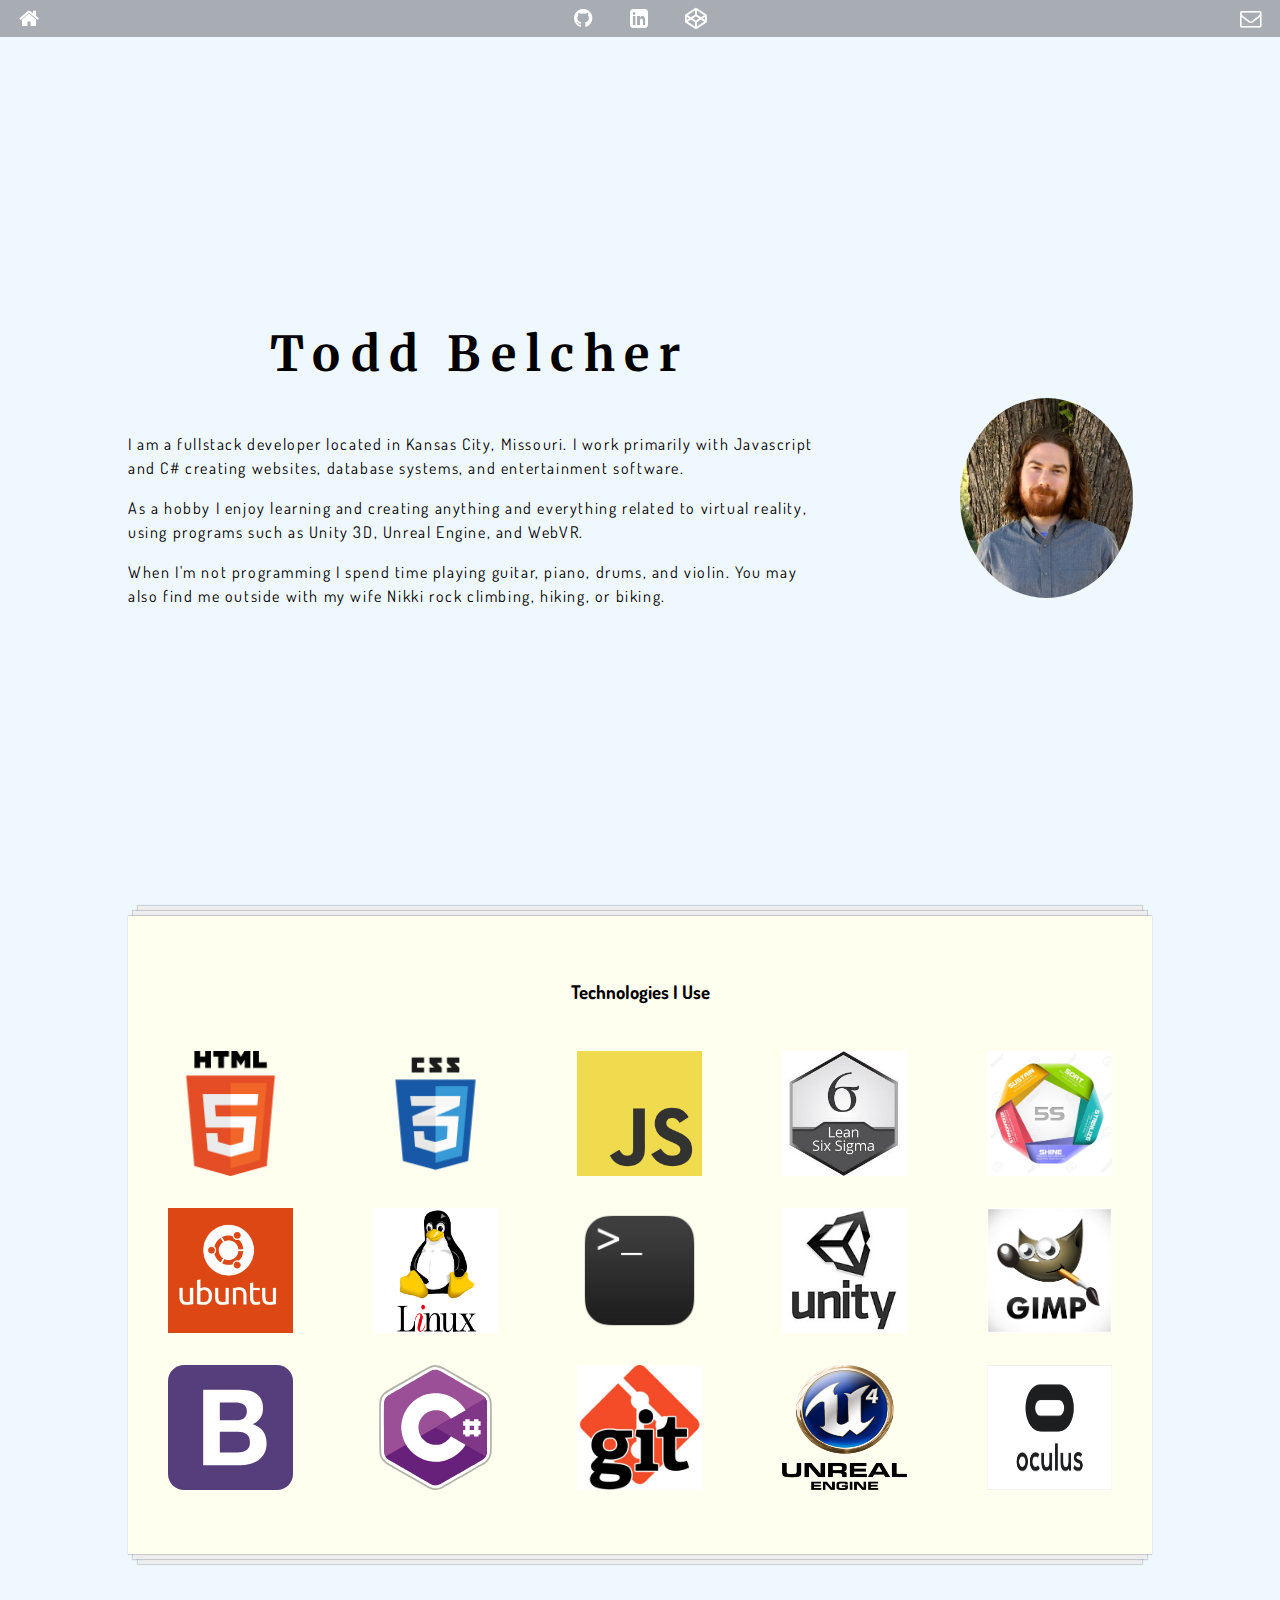
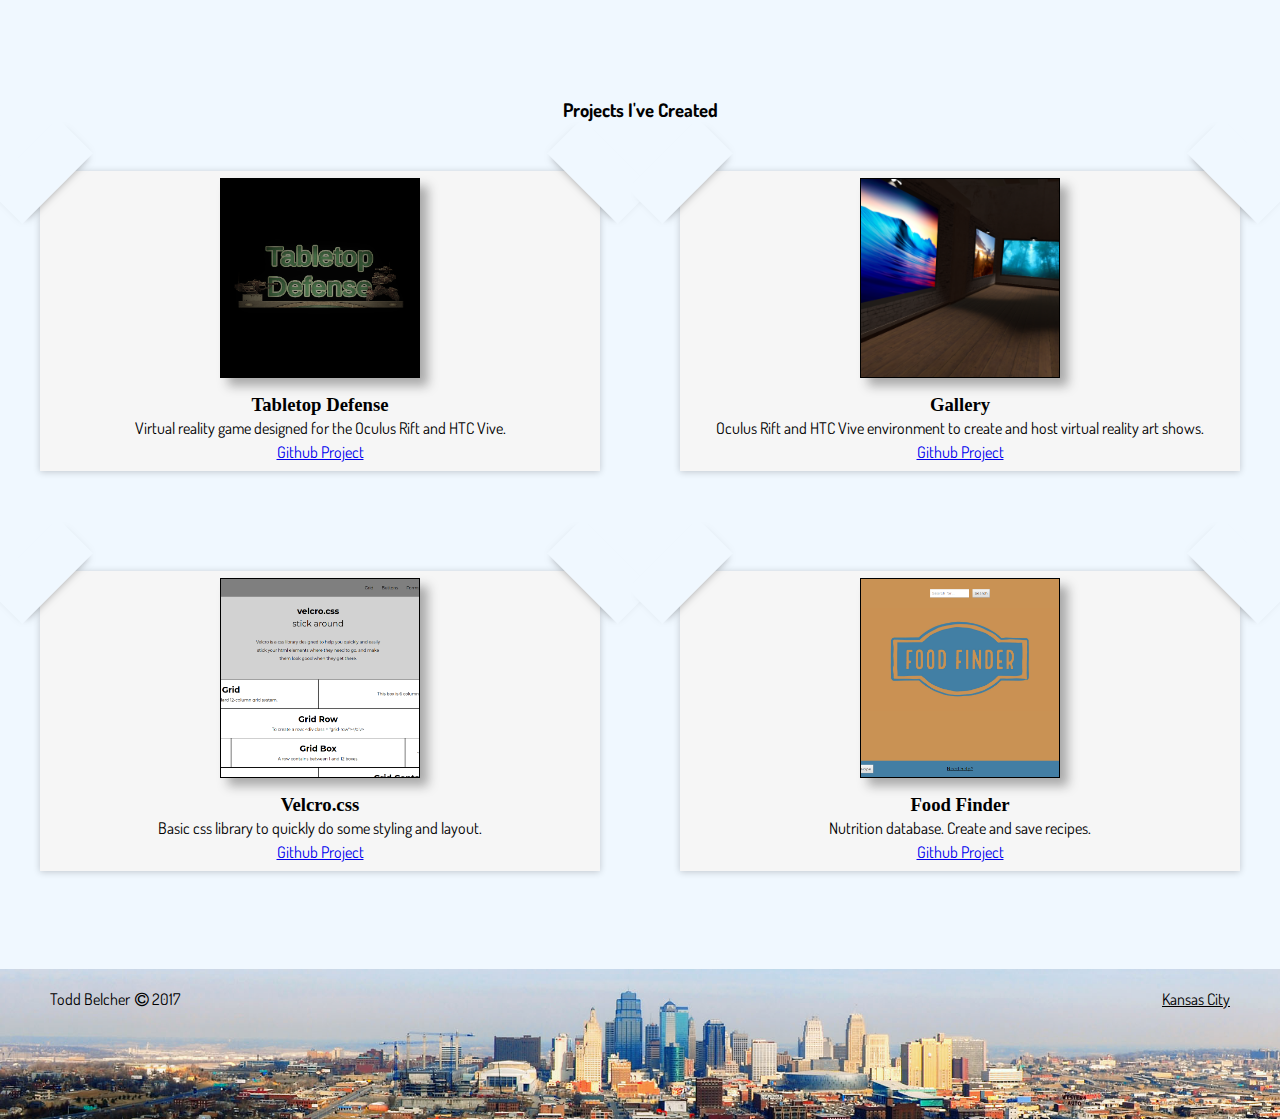
==== index.html @ 17ac457f "added some velcro response" ====
<!DOCTYPE html>
<html>

<head>
	<meta charset="utf-8">
	<meta name="viewport" content="width=device-width, initial-scale=1.0">
	<meta name="author" content="Todd Belcher">
	<meta name="description" content="Profile Page">
	<title>Todd Belcher</title>
	<link href="https://maxcdn.bootstrapcdn.com/font-awesome/4.7.0/css/font-awesome.min.css" rel="stylesheet" integrity="sha384-wvfXpqpZZVQGK6TAh5PVlGOfQNHSoD2xbE+QkPxCAFlNEevoEH3Sl0sibVcOQVnN" crossorigin="anonymous">
	<link href="https://fonts.googleapis.com/css?family=Merriweather%7cDosis" rel="stylesheet">
	<!-- <link rel="stylesheet" href="styles.css"> -->
	<link rel='stylesheet' media='screen and (min-width: 1200px)' href='full.css'>
	<link rel='stylesheet' media='screen and (max-width: 1199px) and (min-width: 541px)' href='middle.css'>
	<link rel='stylesheet' media='screen and (max-width: 540px)' href='mobile.css'>


</head>

<body>
	<!-- navbar -->
	<nav>

		<div class="containerLeft">
			<div class="contactLink"><a href="#pageTop"><span class="fa fa-home fa-lg" title="Home"></span></a></div>
		</div>

		<div class="containerContact">
			<div class="contactLink"><a href="https://github.com/toddkc" target="_blank"><span class="fa fa-github fa-lg" title="GitHub"></span></a></div>
			<div class="contactLink"><a href="https://www.linkedin.com/in/todd-belcher" target="_blank"><span class="fa fa-linkedin-square fa-lg" title="LinkedIn"></span></a></div>
			<div class="contactLink"><a href="https://codepen.io/toddkc/" target="_blank"><span class="fa fa-codepen fa-lg" title="CodePen"></span></a></div>
		</div>

		<div class="containerRight">
			<div class="contactLink"><a href="mailto:todd@todd-belcher.com"><span class="fa fa-envelope-o fa-lg" title="Contact Me"></span></a></div>
		</div>

	</nav>
	<!-- about me section -->
	<div id="pageTop" class="containerInfo">

		<div class="infoMe">
			<h1>Todd Belcher</h1>
			<!-- <h3>About Me</h3> -->
			<p>I am a fullstack developer located in Kansas City, Missouri. I work primarily with Javascript and C# creating websites, database systems, and entertainment software.</p>
			<p>As a hobby I enjoy learning and creating anything and everything related to virtual reality, using programs such as Unity 3D, Unreal Engine, and WebVR.</p>
			<p>When I'm not programming I spend time playing guitar, piano, drums, and violin. You may also find me outside with my wife Nikki rock climbing, hiking, or biking.</p>
		</div>

		<div class="imgMe">
			<img class="profilePic" src="images/todd.jpg" alt="Me, Todd Belcher">
		</div>

	</div>
	<!-- tools -->
	<div class="toolkitContainer">

		<div class="toolkitTitle">
			<h3>Technologies I Use</h3>
		</div>

		<div class="toolkitRow">

			<div class="toolkitItem">
				<img class="toolkitImg" src="images/html.png" alt="">
			</div>
			<div class="toolkitItem">
				<img class="toolkitImg" src="images/css.png" alt="">
			</div>
			<div class="toolkitItem">
				<img class="toolkitImg" src="images/js.png" alt="">
			</div>
			<div class="toolkitItem">
				<img class="toolkitImg" src="images/sixsigma.jpeg" alt="">
			</div>
			<div class="toolkitItem">
				<img class="toolkitImg" src="images/5s.jpg" alt="">
			</div>

		</div>

		<div class="toolkitRow">

			<div class="toolkitItem">
				<img class="toolkitImg" src="images/ubuntu.png" alt="">
			</div>
			<div class="toolkitItem">
				<img class="toolkitImg" src="images/linux.png" alt="">
			</div>
			<div class="toolkitItem">
				<img class="toolkitImg" src="images/terminal.png" alt="">
			</div>
			<div class="toolkitItem">
				<img class="toolkitImg" src="images/unity.jpg" alt="">
			</div>
			<div class="toolkitItem">
				<img class="toolkitImg" src="images/gimp.jpg" alt="">
			</div>

		</div>

		<div class="toolkitRow">

			<div class="toolkitItem">
				<img class="toolkitImg" src="images/bootstrap-4.svg" alt="">
			</div>
			<div class="toolkitItem">
				<img class="toolkitImg" src="images/csharp.svg" alt="">
			</div>
			<div class="toolkitItem">
				<img class="toolkitImg" src="images/git.jpeg" alt="">
			</div>
			<div class="toolkitItem">
				<img class="toolkitImg" src="images/unreal.png" alt="">
			</div>
			<div class="toolkitItem">
				<img class="toolkitImg" src="images/oculus.png" alt="">
			</div>

		</div>

	</div>
	<!-- portofolio -->
	<div class="portfolioContainer">

		<div class="portfolioTitle">
			<h3>Projects I've Created</h3>
		</div>

		<div class="portfolioRow">

			<div class="corners">
				<div class="portfolioImg tdPic"><a target="_blank" href="https://harmonicminor.itch.io/tabletop-defense"></a></div>
				<div class="portfolioText">
					<h3>Tabletop Defense</h3>
					<p>Virtual reality game designed for the Oculus Rift and HTC Vive.</p>
					<p><a href="https://github.com/toddkc/Tabletop-Defense-Lite" target="_blank">Github Project</a></p>
				</div>
			</div>
			<div class="corners">
				<div class="portfolioImg galleryPic"><a target="_blank" href="https://harmonicminor.itch.io/gallery-vr"></a></div>
				<div class="portfolioText">
					<h3>Gallery</h3>
					<p>Oculus Rift and HTC Vive environment to create and host virtual reality art shows.</p>
					<p><a href="https://github.com/toddkc/GalleryVR" target="_blank">Github Project</a></p>
				</div>
			</div>

		</div>

		<div class="portfolioRow">

			<div class="corners">
				<div class="portfolioImg velcroPic"><a target="_blank" href="velcro/index.html"></a></div>
				<div class="portfolioText">
					<h3>Velcro.css</h3>
					<p>Basic css library to quickly do some styling and layout.</p>
					<p><a href="https://github.com/toddkc/velcro.css" target="_blank">Github Project</a></p>
				</div>
			</div>
			<div class="corners">
				<div class="portfolioImg foodPic"><a target="_blank" href="food_finder/index.html"></a></div>
				<div class="portfolioText">
					<h3>Food Finder</h3>
					<p>Nutrition database. Create and save recipes.</p>
					<p><a href="https://github.com/toddkc/FoodFinder" target="_blank">Github Project</a></p>
				</div>
			</div>

		</div>



	</div>

	<footer>
		<p class="copyright"><a href="mailto:todd@todd-belcher.com">Todd Belcher</a><span class="fa fa-copyright"></span> 2017</p>
		<p class="location"><a target="_blank" href="https://en.wikipedia.org/wiki/Kansas_City,_Missouri">Kansas City</a></p>
	</footer>

</body>

</html>
---- styles.css ----
*{
	padding: 0;
	margin: 0;
	box-sizing: border-box;
}
body{
	background-color: aliceblue;
}
nav{
	position: fixed;
	width: 100%;
	top: 0;
	background-color: rgba(0,0,0,0.3);
	display: flex;
	justify-content: space-between;
	z-index: 1;
}
.containerLeft{
	flex: 1;
	display: flex;
	justify-content: flex-start;
}
.containerContact{
	flex: 1;
	display: flex;
	justify-content: center;
}
.containerRight{
	flex: 1;
	display: flex;
	justify-content: flex-end;
}
nav span{
	padding: 0.5em;
}
nav a{
	flex: 1;
	color: white;
	text-decoration: none;
	padding: 0.5em;
	/*display: block;*/
}
nav a:hover{
	color: #aacae6;
}
.containerInfo{
	display: flex;
	height: 100vh;
}
.infoMe{
	flex:2;
	/*background-color: red;*/
	display: flex;
	flex-direction: column;
	justify-content: center;
	align-items: center;
}
.infoMe h1{
	font-family: 'Merriweather', serif;
	letter-spacing: 0.2em;
	font-size: 3em;
	/*border-bottom: 1px solid black;*/
	margin: 1em 0;
}
.infoMe h3{
	margin: 0 0 1em 0;
}
.imgMe{
	flex:1;
	/*background-color: black;*/
	display: flex;
	align-items: center;
	justify-content: flex-start;
}
.profilePic{
	height: 200px;
	border-radius: 50%;
}
.infoMe p{
	font-family: 'Dosis', sans-serif;
	margin: 0 8em 1em 8em;
	line-height: 1.5em;
	letter-spacing: 0.1em;
}
.toolkitContainer{
	width: 80%;
	padding: 3em 0;
	margin: 1em auto 5em auto;
	background-color: ivory;
  box-shadow:
    0 -1px 1px rgba(0,0,0,0.15),
    0 -10px 0 -5px #eee,
    0 -10px 1px -4px rgba(0,0,0,0.15),
    0 -20px 0 -10px #eee,
    0 -20px 1px -9px rgba(0,0,0,0.15),
    0 1px 1px rgba(0,0,0,0.15),
    0 10px 0 -5px #eee,
    0 10px 1px -4px rgba(0,0,0,0.15),
    0 20px 0 -10px #eee,
    0 20px 1px -9px rgba(0,0,0,0.15);
}
.toolkitRow{
	display: flex;
	align-items: center;
	justify-content: space-around;
}
.toolkitItem{
	max-width: 125px;
	max-height: 125px;
	/*background-color: yellow;*/
	margin: 1em 0;
}
.toolkitImg{
	max-width: 125px;
	max-height: 125px;
	min-width: 125px;
	min-height: 125px;
}
.toolkitImg:hover{
	border: 1px solid red;
}
.portfolioContainer{
	padding: 3em 0;
}
.portfolioRow{
	display: flex;
	/*justify-content: space-around;*/
	/*justify-content: space-between;*/
}
.portfolioItem{
	flex: 1;
	height: 300px;
	/*border: 1px solid #aacae6;*/
	border: 1px solid black;
	background-color: #fff6f0;
	margin: 1em;
	display: flex;
	flex-direction: column;
	justify-content: center;
	align-items: center;
	text-align: center;
}
.portfolioImg{
	width: 200px;
	height: 200px;
	margin-bottom: 1em;
	border: 1px solid black;
	display: flex;
}
.portfolioImg a{
	/*display: block;*/
	flex:1;
}
.colorPic{
	background-image: url(images/colors.png);
	background-position: center;
	background-repeat: no-repeat;
	background-size: cover;
	box-shadow: 8px 8px 10px #aaa;
}
.storagePic{
	background-image: url(images/storage.png);
	background-position: center;
	background-repeat: no-repeat;
	background-size: cover;
	box-shadow: 8px 8px 10px #aaa;
}
.tdPic{
	background-image: url(images/tabletop.png);
	background-position: center;
	background-repeat: no-repeat;
	background-size: cover;
	box-shadow: 8px 8px 10px #aaa;
}
.galleryPic{
	background-image: url(images/gallery.png);
	background-position: center;
	background-repeat: no-repeat;
	background-size: cover;
	box-shadow: 8px 8px 10px #aaa;
}
.portfolioText p{
	line-height: 1.5em;
	font-family: 'Dosis', sans-serif;
	margin: 0 2em;
}
footer{
	width: 100%;
	max-height: 150px;
	min-height: 150px;
	background-image: url(images/kansascity.jpg);
	background-size: cover;
	/*background-size: contain;*/
	background-repeat: no-repeat;
	position: relative;
}
.copyright{
	font-family: 'Dosis', sans-serif;
	position: absolute;
	top:20px;
	left:50px;
}
.copyright a{
	text-decoration: none;
	color: black;
	padding-right: 5px;
}
.location{
	font-family: 'Dosis', sans-serif;
	position: absolute;
	top:20px;
	right:50px;
}
.location a{
	color: black;
}

.corners {
	flex:1;
  background: #f6f6f6;
  height: 300px;
  margin: 50px auto;
  max-width: 560px;
  position: relative;
  width: 80%;
  box-shadow: 0 1px 7px hsla(0, 0%, 0%, 0.2);
	display: flex;
	flex-direction: column;
	justify-content: center;
	align-items: center;
	text-align: center;
}

/* Corner Effect */
.corners:after,
.corners:before {
  background: aliceblue;
  content: '';
  height: 50px;
  position: absolute;
  top: -25px;
  width: 100px;
  box-shadow: 0 5px 10px -7px hsla(0, 0% ,0%, 0.5);
}
.corners:after {
  left: -50px;
  transform: rotate(-45deg);
}
.corners:before {
  right: -50px;
  transform: rotate(45deg);
}
---- full.css ----
* {
  padding: 0;
  margin: 0;
  box-sizing: border-box;
}

body {
  background-color: aliceblue;
}

nav {
  position: fixed;
  width: 100%;
  top: 0;
  background-color: rgba(0, 0, 0, 0.3);
  display: -webkit-box;
  display: -moz-box;
  display: -ms-flexbox;
  display: -webkit-flex;
  display: flex;
  -webkit-justify-content: space-between;
  justify-content: space-between;
  z-index: 1;
}

.containerLeft {
  -webkit-flex: 1;
  -ms-flex: 1;
  flex: 1;
  display: -webkit-box;
  display: -moz-box;
  display: -ms-flexbox;
  display: -webkit-flex;
  display: flex;
  -webkit-justify-content: flex-start;
  justify-content: flex-start;
}

.containerContact {
  -webkit-flex: 1;
  -ms-flex: 1;
  flex: 1;
  display: -webkit-box;
  display: -moz-box;
  display: -ms-flexbox;
  display: -webkit-flex;
  display: flex;
  -webkit-justify-content: center;
  justify-content: center;
}

.containerRight {
  -webkit-flex: 1;
  -ms-flex: 1;
  flex: 1;
  display: -webkit-box;
  display: -moz-box;
  display: -ms-flexbox;
  display: -webkit-flex;
  display: flex;
  -webkit-justify-content: flex-end;
  justify-content: flex-end;
}

nav span {
  padding: 0.5em;
}

nav a {
  -webkit-flex: 1;
  -ms-flex: 1;
  flex: 1;
  color: white;
  text-decoration: none;
  padding: 0.5em;
  /*display: block;*/
}

nav a:hover {
  color: #aacae6;
}

.containerInfo {
  display: -webkit-box;
  display: -moz-box;
  display: -ms-flexbox;
  display: -webkit-flex;
  display: flex;
  height: 100vh;
}

.infoMe {
  -webkit-flex: 3;
  -ms-flex: 3;
  flex: 3;
  display: -webkit-box;
  display: -moz-box;
  display: -ms-flexbox;
  display: -webkit-flex;
  display: flex;
  -webkit-flex-direction: column;
  flex-direction: column;
  -webkit-justify-content: center;
  justify-content: center;
  -webkit-box-align: center;
  -moz-box-align: center;
  -ms-flex-align: center;
  -webkit-align-items: center;
  align-items: center;
}

.infoMe h1 {
  font-family: 'Merriweather', serif;
  letter-spacing: 0.2em;
  font-size: 3em;
  /*border-bottom: 1px solid black;*/
  margin: 1em 0;
}

.imgMe {
  -webkit-flex: 1;
  -ms-flex: 1;
  flex: 1;
  display: -webkit-box;
  display: -moz-box;
  display: -ms-flexbox;
  display: -webkit-flex;
  display: flex;
  -webkit-box-align: center;
  -moz-box-align: center;
  -ms-flex-align: center;
  -webkit-align-items: center;
  align-items: center;
  -webkit-justify-content: flex-start;
  justify-content: flex-start;
}

.profilePic {
  height: 200px;
  border-radius: 50%;
  margin-top: 6em;
  /*border: 3px solid #966f33;*/
  /*padding: 5px;*/
}

.infoMe p {
  font-family: 'Dosis', sans-serif;
  margin: 0 8em 1em 8em;
  line-height: 1.5em;
  letter-spacing: 0.1em;
}

.toolkitContainer {
  width: 80%;
  padding: 3em 0;
  margin: 1em auto 5em auto;
  background-color: ivory;
  box-shadow: 0 -1px 1px rgba(0, 0, 0, 0.15), 0 -10px 0 -5px #eee, 0 -10px 1px -4px rgba(0, 0, 0, 0.15), 0 -20px 0 -10px #eee, 0 -20px 1px -9px rgba(0, 0, 0, 0.15), 0 1px 1px rgba(0, 0, 0, 0.15), 0 10px 0 -5px #eee, 0 10px 1px -4px rgba(0, 0, 0, 0.15), 0 20px 0 -10px #eee, 0 20px 1px -9px rgba(0, 0, 0, 0.15);
}

.toolkitTitle {
  margin: 1em auto 2em auto;
  text-align: center;
  font-family: 'Dosis', sans-serif;
}

.toolkitRow {
  display: -webkit-box;
  display: -moz-box;
  display: -ms-flexbox;
  display: -webkit-flex;
  display: flex;
  -webkit-box-align: center;
  -moz-box-align: center;
  -ms-flex-align: center;
  -webkit-align-items: center;
  align-items: center;
  -webkit-justify-content: space-around;
  justify-content: space-around;
}

.toolkitItem {
  max-width: 125px;
  max-height: 125px;
  /*background-color: yellow;*/
  margin: 1em 0;
}

.toolkitImg {
  max-width: 125px;
  max-height: 125px;
  min-width: 125px;
  min-height: 125px;
}

.toolkitImg:hover {
  border: 1px solid red;
}

.portfolioContainer {
  padding: 3em 0;
}

.portfolioTitle {
  margin: 1em auto 0 auto;
  text-align: center;
  font-family: 'Dosis', sans-serif;
}

.portfolioRow {
  display: -webkit-box;
  display: -moz-box;
  display: -ms-flexbox;
  display: -webkit-flex;
  display: flex;
}

.portfolioItem {
  -webkit-flex: 1;
  -ms-flex: 1;
  flex: 1;
  height: 300px;
  border: 1px solid black;
  background-color: #fff6f0;
  margin: 1em;
  display: -webkit-box;
  display: -moz-box;
  display: -ms-flexbox;
  display: -webkit-flex;
  display: flex;
  -webkit-flex-direction: column;
  flex-direction: column;
  -webkit-justify-content: center;
  justify-content: center;
  -webkit-box-align: center;
  -moz-box-align: center;
  -ms-flex-align: center;
  -webkit-align-items: center;
  align-items: center;
  text-align: center;
}

.portfolioImg {
  width: 200px;
  height: 200px;
  margin-bottom: 1em;
  border: 1px solid black;
  display: -webkit-box;
  display: -moz-box;
  display: -ms-flexbox;
  display: -webkit-flex;
  display: flex;
}

.portfolioImg a {
  -webkit-flex: 1;
  -ms-flex: 1;
  flex: 1;
}

.velcroPic {
  background-image: url(images/velcro.png);
  background-position: center;
  background-repeat: no-repeat;
  background-size: cover;
  box-shadow: 8px 8px 10px #aaa;
}

.foodPic {
  background-image: url(images/foodfinder.png);
  background-position: center;
  background-repeat: no-repeat;
  background-size: cover;
  box-shadow: 8px 8px 10px #aaa;
}

.tdPic {
  background-image: url(images/tabletop.png);
  background-position: center;
  background-repeat: no-repeat;
  background-size: cover;
  box-shadow: 8px 8px 10px #aaa;
}

.galleryPic {
  background-image: url(images/gallery.png);
  background-position: center;
  background-repeat: no-repeat;
  background-size: cover;
  box-shadow: 8px 8px 10px #aaa;
}

.portfolioText p {
  line-height: 1.5em;
  font-family: 'Dosis', sans-serif;
  margin: 0 2em;
}

footer {
  width: 100%;
  max-height: 150px;
  min-height: 150px;
  background-image: url(images/kansascity.jpg);
  background-size: cover;
  /*background-size: contain;*/
  background-repeat: no-repeat;
  position: relative;
}

.copyright {
  font-family: 'Dosis', sans-serif;
  position: absolute;
  top: 20px;
  left: 50px;
}

.copyright a {
  text-decoration: none;
  color: black;
  padding-right: 5px;
}

.location {
  font-family: 'Dosis', sans-serif;
  position: absolute;
  top: 20px;
  right: 50px;
}

.location a {
  color: black;
}

.corners {
  -webkit-flex: 1;
  -ms-flex: 1;
  flex: 1;
  background: #f6f6f6;
  height: 300px;
  margin: 50px auto;
  max-width: 560px;
  position: relative;
  width: 80%;
  box-shadow: 0 1px 7px hsla(0, 0%, 0%, 0.2);
  display: -webkit-box;
  display: -moz-box;
  display: -ms-flexbox;
  display: -webkit-flex;
  display: flex;
  -webkit-flex-direction: column;
  flex-direction: column;
  -webkit-justify-content: center;
  justify-content: center;
  -webkit-box-align: center;
  -moz-box-align: center;
  -ms-flex-align: center;
  -webkit-align-items: center;
  align-items: center;
  text-align: center;
}

.corners:after, .corners:before {
  background: aliceblue;
  content: '';
  height: 50px;
  position: absolute;
  top: -25px;
  width: 100px;
  box-shadow: 0 5px 10px -7px hsla(0, 0%, 0%, 0.5);
}

.corners:after {
  left: -50px;
  transform: rotate(-45deg);
}

.corners:before {
  right: -50px;
  transform: rotate(45deg);
}
---- middle.css ----
* {
  padding: 0;
  margin: 0;
  box-sizing: border-box;
}

body {
  background-color: aliceblue;
}

nav {
  position: fixed;
  width: 100%;
  top: 0;
  background-color: rgba(0, 0, 0, 0.3);
  display: -webkit-box;
  display: -moz-box;
  display: -ms-flexbox;
  display: -webkit-flex;
  display: flex;
  -webkit-justify-content: space-between;
  justify-content: space-between;
  z-index: 1;
}

.containerLeft {
  -webkit-flex: 1;
  -ms-flex: 1;
  flex: 1;
  display: -webkit-box;
  display: -moz-box;
  display: -ms-flexbox;
  display: -webkit-flex;
  display: flex;
  -webkit-justify-content: flex-start;
  justify-content: flex-start;
}

.containerContact {
  -webkit-flex: 1;
  -ms-flex: 1;
  flex: 1;
  display: -webkit-box;
  display: -moz-box;
  display: -ms-flexbox;
  display: -webkit-flex;
  display: flex;
  -webkit-justify-content: center;
  justify-content: center;
}

.containerRight {
  -webkit-flex: 1;
  -ms-flex: 1;
  flex: 1;
  display: -webkit-box;
  display: -moz-box;
  display: -ms-flexbox;
  display: -webkit-flex;
  display: flex;
  -webkit-justify-content: flex-end;
  justify-content: flex-end;
}

nav span {
  padding: 0.5em;
}

nav a {
  -webkit-flex: 1;
  -ms-flex: 1;
  flex: 1;
  color: white;
  text-decoration: none;
  padding: 0.5em;
  /*display: block;*/
}

nav a:hover {
  color: #aacae6;
}

.infoMe {
  display: -webkit-box;
  display: -moz-box;
  display: -ms-flexbox;
  display: -webkit-flex;
  display: flex;
  -webkit-flex-direction: column;
  flex-direction: column;
  -webkit-justify-content: center;
  justify-content: center;
  -webkit-box-align: center;
  -moz-box-align: center;
  -ms-flex-align: center;
  -webkit-align-items: center;
  align-items: center;
}

.infoMe h1 {
  font-family: 'Merriweather', serif;
  letter-spacing: 0.2em;
  font-size: 3em;
  margin: 2em auto 1em auto;
}

.imgMe {
  display: -webkit-box;
  display: -moz-box;
  display: -ms-flexbox;
  display: -webkit-flex;
  display: flex;
  -webkit-box-align: center;
  -moz-box-align: center;
  -ms-flex-align: center;
  -webkit-align-items: center;
  align-items: center;
  -webkit-justify-content: center;
  justify-content: center;
  margin: 0 auto 5em auto;
}

.profilePic {
  height: 200px;
  border-radius: 50%;
}

.infoMe p {
  font-family: 'Dosis', sans-serif;
  margin: 0 8em 1em 8em;
  line-height: 1.5em;
  letter-spacing: 0.1em;
}

.toolkitContainer {
  width: 80%;
  padding: 3em 0;
  margin: 1em auto 5em auto;
  background-color: ivory;
  box-shadow: 0 -1px 1px rgba(0, 0, 0, 0.15), 0 -10px 0 -5px #eee, 0 -10px 1px -4px rgba(0, 0, 0, 0.15), 0 -20px 0 -10px #eee, 0 -20px 1px -9px rgba(0, 0, 0, 0.15), 0 1px 1px rgba(0, 0, 0, 0.15), 0 10px 0 -5px #eee, 0 10px 1px -4px rgba(0, 0, 0, 0.15), 0 20px 0 -10px #eee, 0 20px 1px -9px rgba(0, 0, 0, 0.15);
}

.toolkitTitle {
  margin: 1em auto 2em auto;
  text-align: center;
  font-family: 'Dosis', sans-serif;
}

.toolkitRow {
  display: -webkit-box;
  display: -moz-box;
  display: -ms-flexbox;
  display: -webkit-flex;
  display: flex;
  -webkit-box-align: center;
  -moz-box-align: center;
  -ms-flex-align: center;
  -webkit-align-items: center;
  align-items: center;
  -webkit-justify-content: space-around;
  justify-content: space-around;
  flex-wrap: wrap;
}

.toolkitItem {
  margin: 1em 0;
}

.toolkitImg {
  max-width: 100px;
  max-height: 100px;
  /*min-width: 100px;*/
  /*min-height: 100px;*/
}

.toolkitImg:hover {
  border: 1px solid red;
}

.portfolioContainer {
  padding: 3em 0;
}

.portfolioTitle {
  margin: 1em auto 0 auto;
  text-align: center;
  font-family: 'Dosis', sans-serif;
}

.portfolioRow {
  display: -webkit-box;
  display: -moz-box;
  display: -ms-flexbox;
  display: -webkit-flex;
  display: flex;
  flex-wrap: wrap;
  -webkit-box-align: center;
  -moz-box-align: center;
  -ms-flex-align: center;
  -webkit-align-items: center;
  align-items: center;
  -webkit-justify-content: center;
  justify-content: center;
}

.portfolioImg {
  width: 200px;
  height: 200px;
  margin-bottom: 1em;
  border: 1px solid black;
  display: -webkit-box;
  display: -moz-box;
  display: -ms-flexbox;
  display: -webkit-flex;
  display: flex;
}

.portfolioImg a {
  -webkit-flex: 1;
  -ms-flex: 1;
  flex: 1;
}

.velcroPic {
  background-image: url(images/velcro.png);
  background-position: center;
  background-repeat: no-repeat;
  background-size: cover;
  box-shadow: 8px 8px 10px #aaa;
}

.foodPic {
  background-image: url(images/foodfinder.png);
  background-position: center;
  background-repeat: no-repeat;
  background-size: cover;
  box-shadow: 8px 8px 10px #aaa;
}

.tdPic {
  background-image: url(images/tabletop.png);
  background-position: center;
  background-repeat: no-repeat;
  background-size: cover;
  box-shadow: 8px 8px 10px #aaa;
}

.galleryPic {
  background-image: url(images/gallery.png);
  background-position: center;
  background-repeat: no-repeat;
  background-size: cover;
  box-shadow: 8px 8px 10px #aaa;
}

.portfolioText p {
  line-height: 1.5em;
  font-family: 'Dosis', sans-serif;
  margin: 0 2em;
}

footer {
  width: 100%;
  max-height: 150px;
  min-height: 150px;
  background-image: url(images/kansascity.jpg);
  background-size: cover;
  /*background-size: contain;*/
  background-repeat: no-repeat;
  position: relative;
}

.copyright {
  font-family: 'Dosis', sans-serif;
  position: absolute;
  top: 20px;
  left: 50px;
}

.copyright a {
  text-decoration: none;
  color: black;
  padding-right: 5px;
}

.location {
  font-family: 'Dosis', sans-serif;
  position: absolute;
  top: 20px;
  right: 50px;
}

.location a {
  color: black;
}

.corners {
  background: #f6f6f6;
  height: 300px;
  margin: 50px 2em;
  max-width: 450px;
  position: relative;
  width: 80%;
  box-shadow: 0 1px 7px hsla(0, 0%, 0%, 0.2);
  display: -webkit-box;
  display: -moz-box;
  display: -ms-flexbox;
  display: -webkit-flex;
  display: flex;
  -webkit-flex-direction: column;
  flex-direction: column;
  -webkit-justify-content: center;
  justify-content: center;
  -webkit-box-align: center;
  -moz-box-align: center;
  -ms-flex-align: center;
  -webkit-align-items: center;
  align-items: center;
  text-align: center;
}

.corners:after, .corners:before {
  background: aliceblue;
  content: '';
  height: 50px;
  position: absolute;
  top: -25px;
  width: 100px;
  box-shadow: 0 5px 10px -7px hsla(0, 0%, 0%, 0.5);
}

.corners:after {
  left: -50px;
  transform: rotate(-45deg);
}

.corners:before {
  right: -50px;
  transform: rotate(45deg);
}
---- mobile.css ----
* {
  padding: 0;
  margin: 0;
  box-sizing: border-box;
}

body {
  background-color: aliceblue;
}

nav {
  background-color: rgba(0, 0, 0, 0.3);
  display: -webkit-box;
  display: -moz-box;
  display: -ms-flexbox;
  display: -webkit-flex;
  display: flex;
  -webkit-box-align: center;
  -moz-box-align: center;
  -ms-flex-align: center;
  -webkit-align-items: center;
  align-items: center;
  -webkit-justify-content: space-around;
  justify-content: space-around;
}

.containerLeft, .containerContact, .containerRight {
  display: -webkit-box;
  display: -moz-box;
  display: -ms-flexbox;
  display: -webkit-flex;
  display: flex;
  -webkit-flex: 1;
  -ms-flex: 1;
  flex: 1;
  -webkit-box-align: center;
  -moz-box-align: center;
  -ms-flex-align: center;
  -webkit-align-items: center;
  align-items: center;
  -webkit-justify-content: center;
  justify-content: center;
}

nav span {
  padding: 0.5em;
}

nav a {
  -webkit-flex: 1;
  -ms-flex: 1;
  flex: 1;
  color: white;
  text-decoration: none;
  padding: 0.5em;
}

.containerInfo {
  display: -webkit-box;
  display: -moz-box;
  display: -ms-flexbox;
  display: -webkit-flex;
  display: flex;
  -webkit-flex-direction: column;
  flex-direction: column;
  -webkit-box-align: center;
  -moz-box-align: center;
  -ms-flex-align: center;
  -webkit-align-items: center;
  align-items: center;
  -webkit-justify-content: center;
  justify-content: center;
}

.infoMe {
  display: -webkit-box;
  display: -moz-box;
  display: -ms-flexbox;
  display: -webkit-flex;
  display: flex;
  -webkit-flex-direction: column;
  flex-direction: column;
  -webkit-justify-content: center;
  justify-content: center;
  -webkit-box-align: center;
  -moz-box-align: center;
  -ms-flex-align: center;
  -webkit-align-items: center;
  align-items: center;
}

.infoMe h1 {
  font-family: 'Merriweather', serif;
  margin: 0.5em auto 0 auto;
}

.imgMe {
  display: -webkit-box;
  display: -moz-box;
  display: -ms-flexbox;
  display: -webkit-flex;
  display: flex;
  -webkit-box-align: center;
  -moz-box-align: center;
  -ms-flex-align: center;
  -webkit-align-items: center;
  align-items: center;
  -webkit-justify-content: flex-start;
  justify-content: flex-start;
}

.profilePic {
  height: 100px;
  border-radius: 50%;
  margin: 1em;
}

.infoMe p {
  font-family: 'Dosis', sans-serif;
  margin: 1em;
}

.toolkitTitle {
  margin: 1em auto;
  text-align: center;
  font-family: 'Dosis', sans-serif;
}

.toolkitRow {
  display: -webkit-box;
  display: -moz-box;
  display: -ms-flexbox;
  display: -webkit-flex;
  display: flex;
  -webkit-box-align: center;
  -moz-box-align: center;
  -ms-flex-align: center;
  -webkit-align-items: center;
  align-items: center;
  -webkit-justify-content: center;
  justify-content: center;
  flex-wrap: wrap;
}

.toolkitItem {
  margin: 0.5em auto;
}

.toolkitImg {
  max-width: 100px;
  max-height: 100px;
  /*min-width: 50px;*/
  /*min-height: 50px;*/
}

.portfolioContainer {
  margin: 1em auto;
}

.portfolioTitle {
  margin: 1em auto;
  text-align: center;
  font-family: 'Dosis', sans-serif;
}

.portfolioRow {
  display: -webkit-box;
  display: -moz-box;
  display: -ms-flexbox;
  display: -webkit-flex;
  display: flex;
  flex-wrap: wrap;
  -webkit-box-align: center;
  -moz-box-align: center;
  -ms-flex-align: center;
  -webkit-align-items: center;
  align-items: center;
  -webkit-justify-content: center;
  justify-content: center;
}

.corners {
  display: -webkit-box;
  display: -moz-box;
  display: -ms-flexbox;
  display: -webkit-flex;
  display: flex;
  -webkit-flex-direction: column;
  flex-direction: column;
  -webkit-justify-content: center;
  justify-content: center;
  -webkit-box-align: center;
  -moz-box-align: center;
  -ms-flex-align: center;
  -webkit-align-items: center;
  align-items: center;
  text-align: center;
  /*border: 1px solid black;*/
  margin: 1em;
}

.portfolioImg {
  width: 200px;
  height: 200px;
  margin: 1em auto;
  border: 1px solid black;
  display: -webkit-box;
  display: -moz-box;
  display: -ms-flexbox;
  display: -webkit-flex;
  display: flex;
}

.portfolioImg a {
  -webkit-flex: 1;
  -ms-flex: 1;
  flex: 1;
}

.velcroPic {
  background-image: url(images/velcro.png);
  background-position: center;
  background-repeat: no-repeat;
  background-size: cover;
  box-shadow: 8px 8px 10px #aaa;
}

.foodPic {
  background-image: url(images/foodfinder.png);
  background-position: center;
  background-repeat: no-repeat;
  background-size: cover;
  box-shadow: 8px 8px 10px #aaa;
}

.tdPic {
  background-image: url(images/tabletop.png);
  background-position: center;
  background-repeat: no-repeat;
  background-size: cover;
  box-shadow: 8px 8px 10px #aaa;
}

.galleryPic {
  background-image: url(images/gallery.png);
  background-position: center;
  background-repeat: no-repeat;
  background-size: cover;
  box-shadow: 8px 8px 10px #aaa;
}

.portfolioText p {
  font-family: 'Dosis', sans-serif;
}

footer {
  background-color: rgba(0, 0, 0, 0.3);
  display: -webkit-box;
  display: -moz-box;
  display: -ms-flexbox;
  display: -webkit-flex;
  display: flex;
  -webkit-box-align: center;
  -moz-box-align: center;
  -ms-flex-align: center;
  -webkit-align-items: center;
  align-items: center;
  -webkit-justify-content: space-around;
  justify-content: space-around;
  padding: 1em;
}

.copyright {
  font-family: 'Dosis', sans-serif;
  display: -webkit-box;
  display: -moz-box;
  display: -ms-flexbox;
  display: -webkit-flex;
  display: flex;
  -webkit-flex: 1;
  -ms-flex: 1;
  flex: 1;
  -webkit-box-align: center;
  -moz-box-align: center;
  -ms-flex-align: center;
  -webkit-align-items: center;
  align-items: center;
  -webkit-justify-content: center;
  justify-content: center;
}

.copyright a {
  text-decoration: none;
  color: black;
  padding-right: 5px;
}

.location {
  display: none;
}
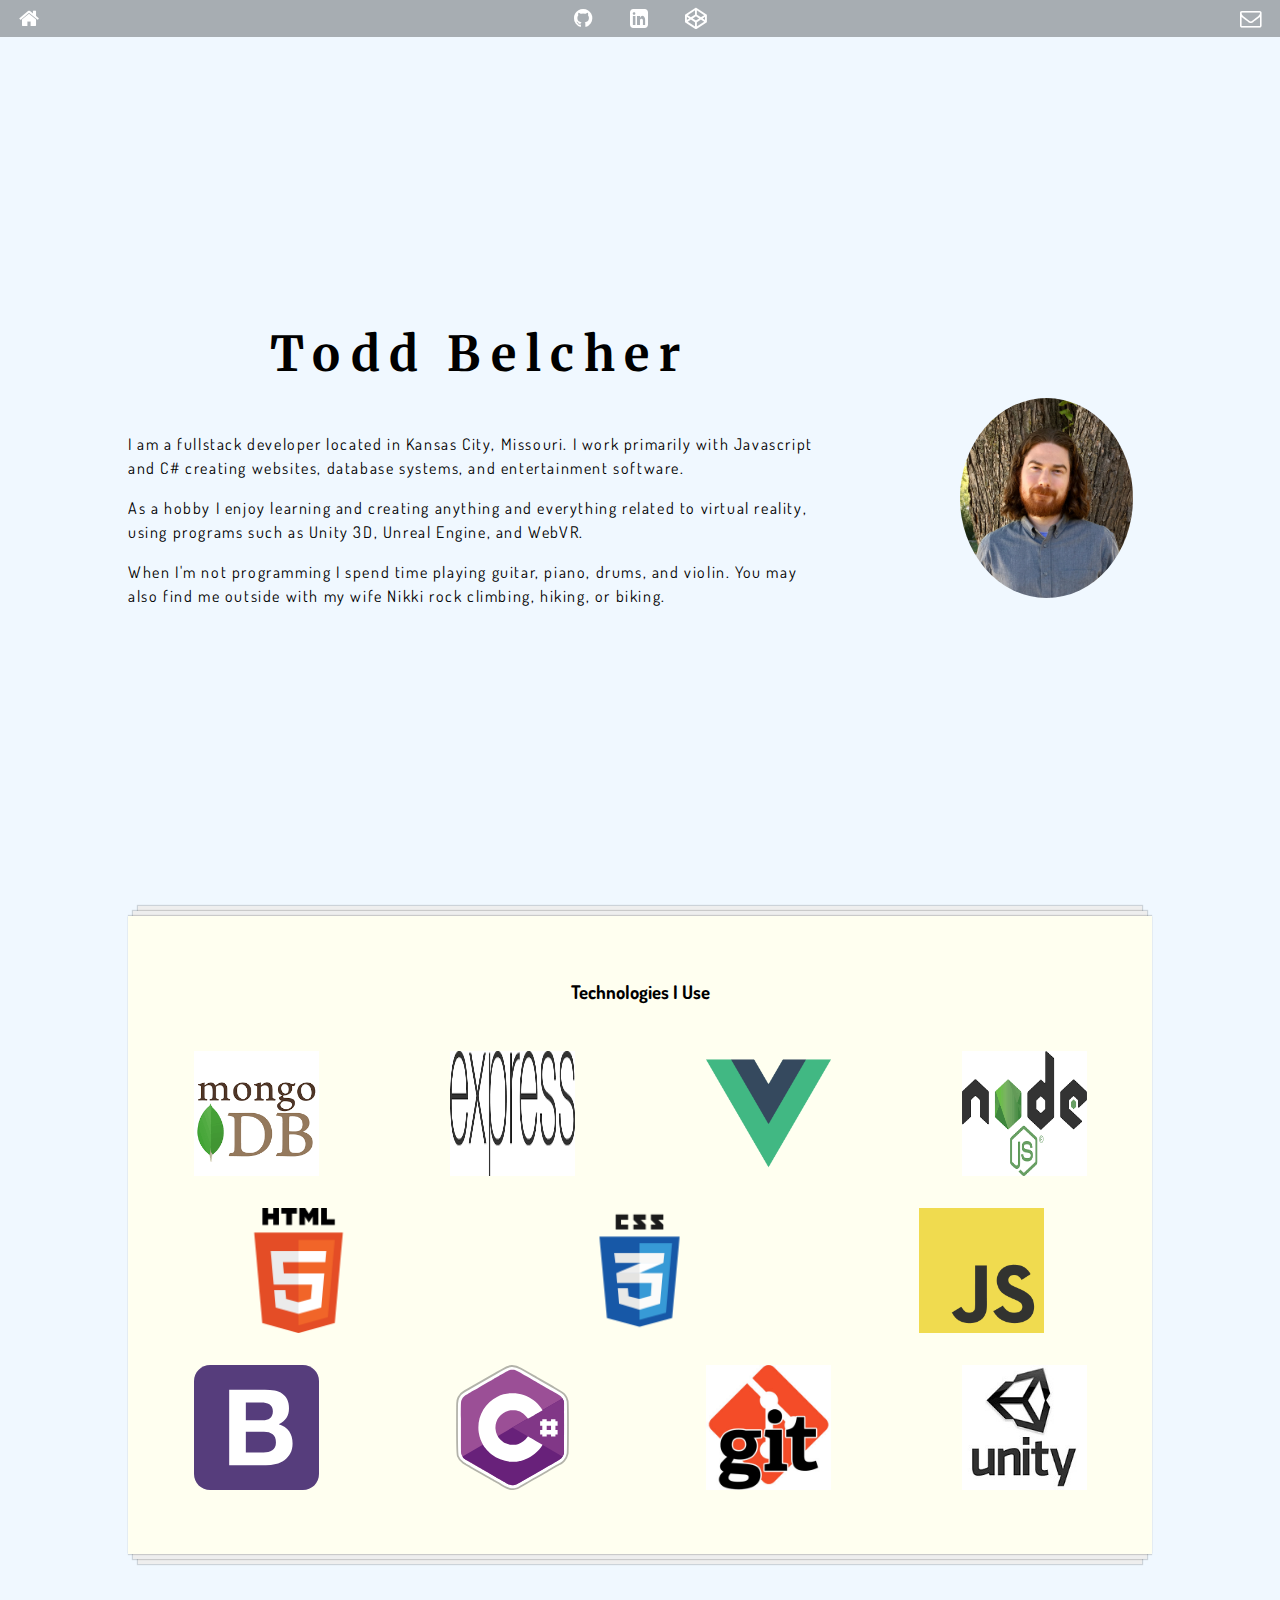
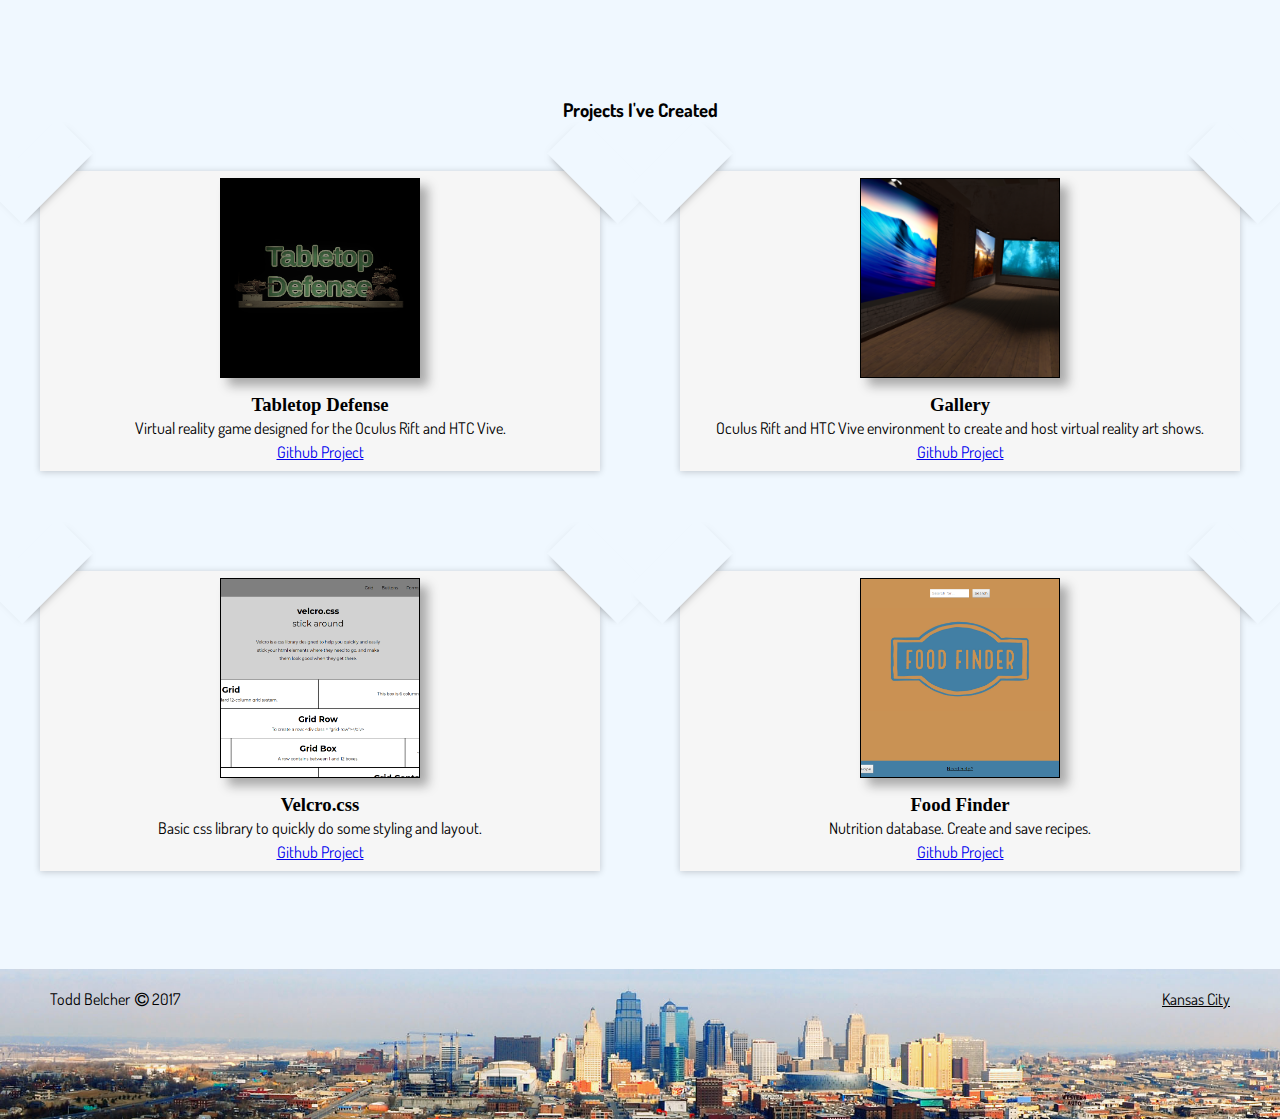
==== commit b6dac049: "changed technologies section" ====
--- a/index.html
+++ b/index.html
@@ -62,6 +62,22 @@
 		<div class="toolkitRow">
 
 			<div class="toolkitItem">
+				<img class="toolkitImg" src="images/mongo.png" alt="">
+			</div>
+			<div class="toolkitItem">
+				<img class="toolkitImg" src="images/express.png" alt="">
+			</div>
+			<div class="toolkitItem">
+				<img class="toolkitImg" src="images/vue.png" alt="">
+			</div>
+			<div class="toolkitItem">
+				<img class="toolkitImg" src="images/node.png" alt="">
+			</div>
+		</div>
+
+		<div class="toolkitRow">
+
+			<div class="toolkitItem">
 				<img class="toolkitImg" src="images/html.png" alt="">
 			</div>
 			<div class="toolkitItem">
@@ -70,33 +86,6 @@
 			<div class="toolkitItem">
 				<img class="toolkitImg" src="images/js.png" alt="">
 			</div>
-			<div class="toolkitItem">
-				<img class="toolkitImg" src="images/sixsigma.jpeg" alt="">
-			</div>
-			<div class="toolkitItem">
-				<img class="toolkitImg" src="images/5s.jpg" alt="">
-			</div>
-
-		</div>
-
-		<div class="toolkitRow">
-
-			<div class="toolkitItem">
-				<img class="toolkitImg" src="images/ubuntu.png" alt="">
-			</div>
-			<div class="toolkitItem">
-				<img class="toolkitImg" src="images/linux.png" alt="">
-			</div>
-			<div class="toolkitItem">
-				<img class="toolkitImg" src="images/terminal.png" alt="">
-			</div>
-			<div class="toolkitItem">
-				<img class="toolkitImg" src="images/unity.jpg" alt="">
-			</div>
-			<div class="toolkitItem">
-				<img class="toolkitImg" src="images/gimp.jpg" alt="">
-			</div>
-
 		</div>
 
 		<div class="toolkitRow">
@@ -111,13 +100,11 @@
 				<img class="toolkitImg" src="images/git.jpeg" alt="">
 			</div>
 			<div class="toolkitItem">
-				<img class="toolkitImg" src="images/unreal.png" alt="">
+				<img class="toolkitImg" src="images/unity.jpg" alt="">
 			</div>
-			<div class="toolkitItem">
-				<img class="toolkitImg" src="images/oculus.png" alt="">
-			</div>
+		</div>
 
-		</div>
+
 
 	</div>
 	<!-- portofolio -->
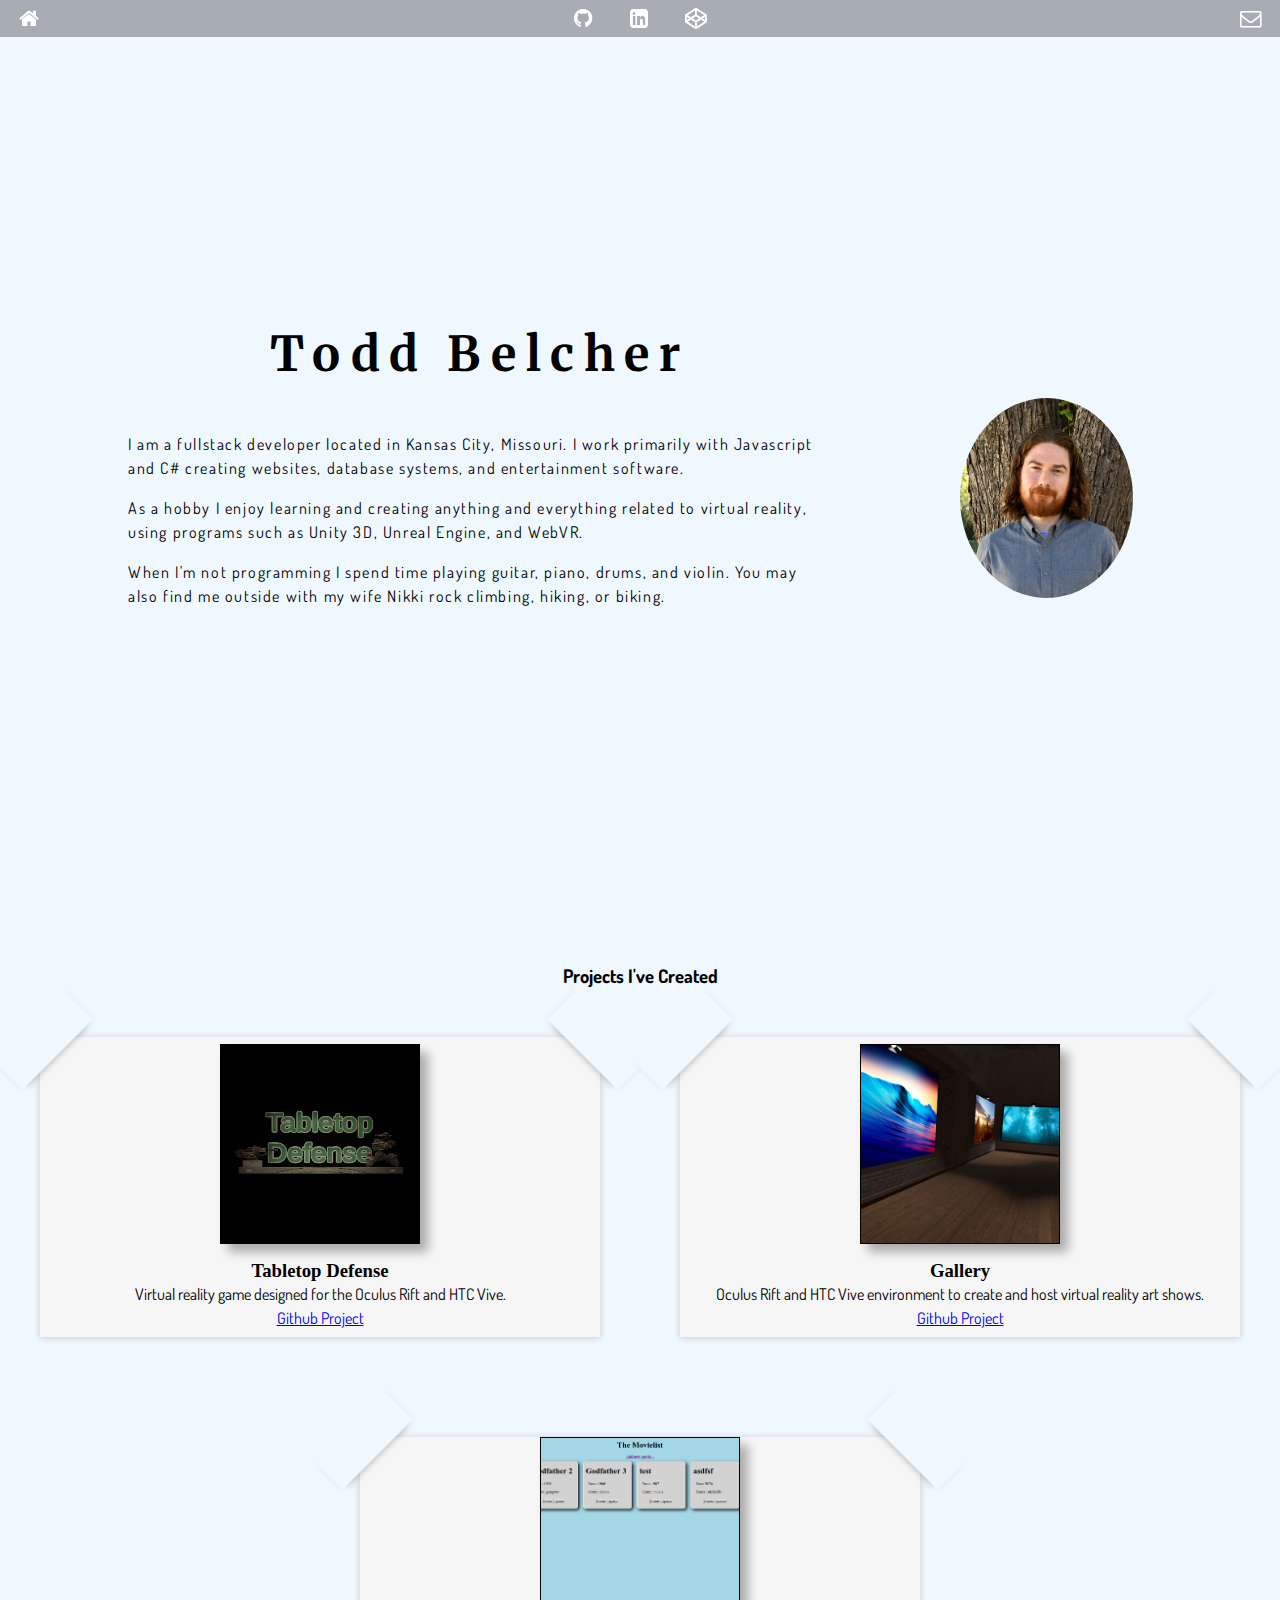
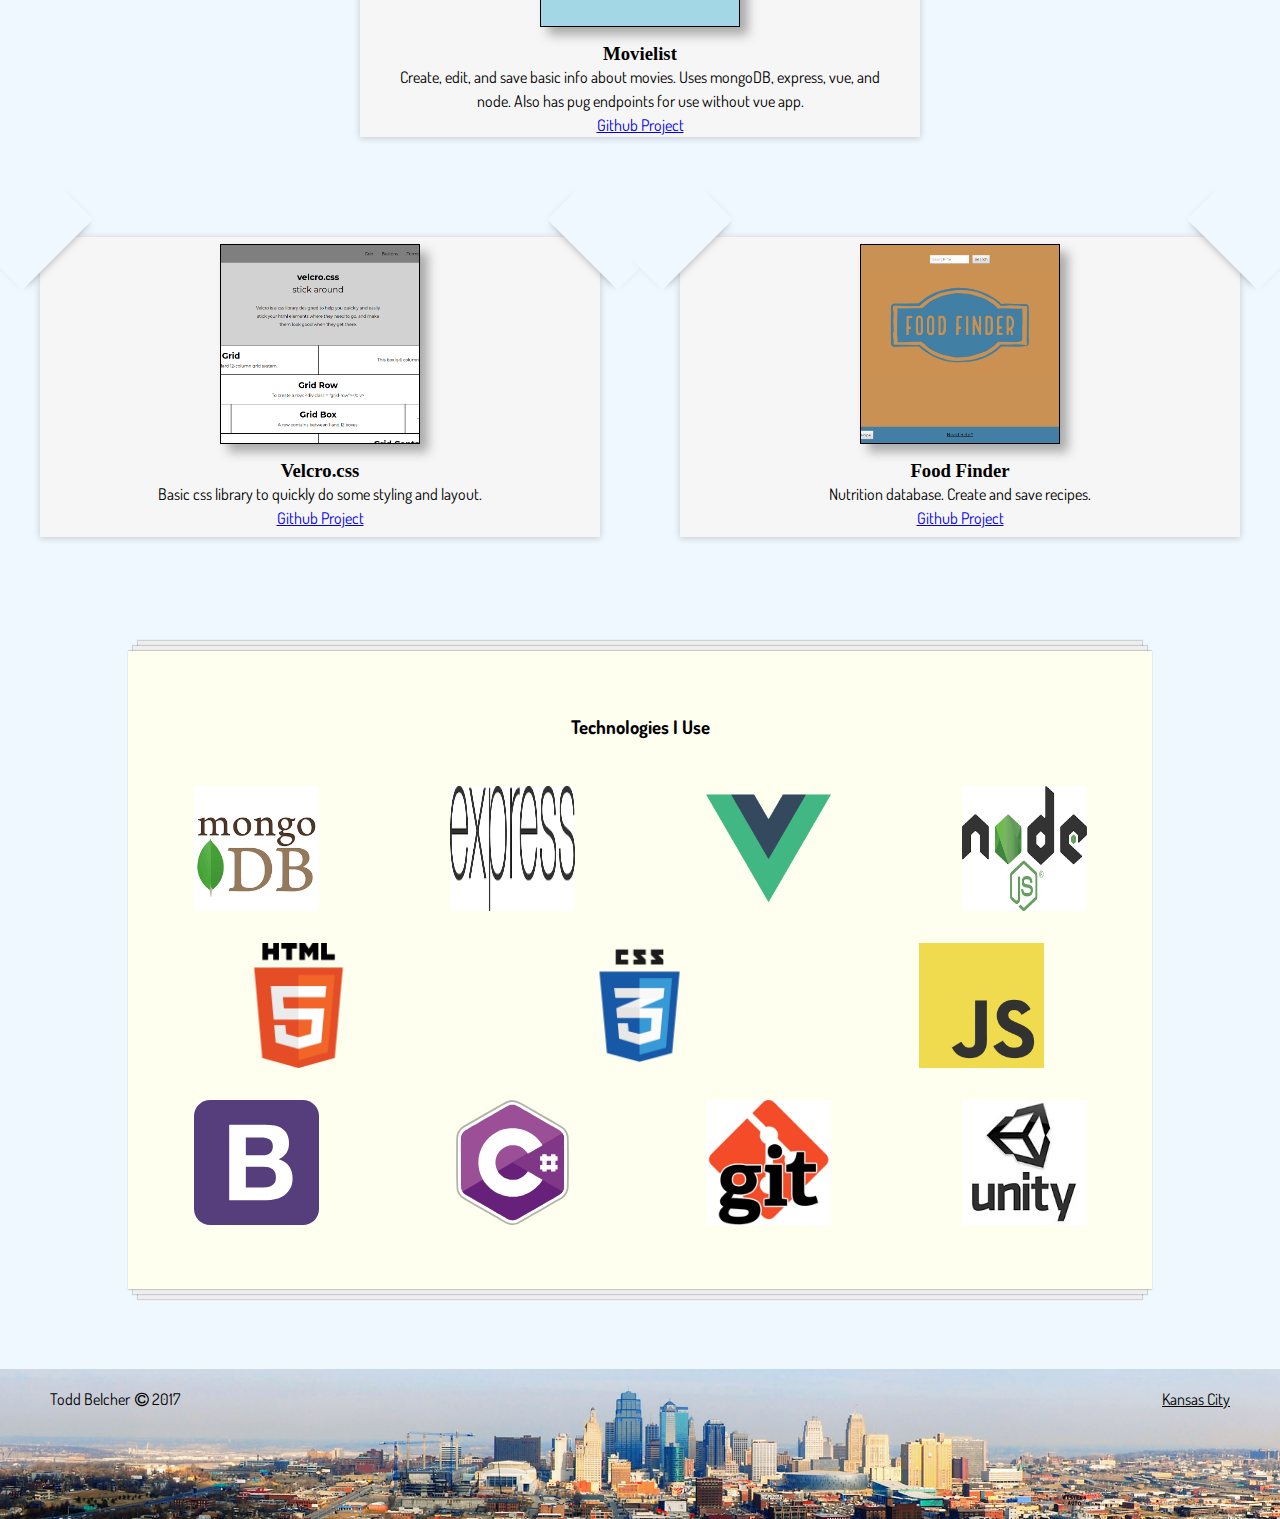
==== commit b1ad31e8: "added movielist" ====
--- a/index.html
+++ b/index.html
@@ -20,25 +20,21 @@
 <body>
 	<!-- navbar -->
 	<nav>
-
 		<div class="containerLeft">
 			<div class="contactLink"><a href="#pageTop"><span class="fa fa-home fa-lg" title="Home"></span></a></div>
 		</div>
-
 		<div class="containerContact">
 			<div class="contactLink"><a href="https://github.com/toddkc" target="_blank"><span class="fa fa-github fa-lg" title="GitHub"></span></a></div>
 			<div class="contactLink"><a href="https://www.linkedin.com/in/todd-belcher" target="_blank"><span class="fa fa-linkedin-square fa-lg" title="LinkedIn"></span></a></div>
 			<div class="contactLink"><a href="https://codepen.io/toddkc/" target="_blank"><span class="fa fa-codepen fa-lg" title="CodePen"></span></a></div>
 		</div>
-
 		<div class="containerRight">
 			<div class="contactLink"><a href="mailto:todd@todd-belcher.com"><span class="fa fa-envelope-o fa-lg" title="Contact Me"></span></a></div>
 		</div>
+	</nav>
 
-	</nav>
 	<!-- about me section -->
 	<div id="pageTop" class="containerInfo">
-
 		<div class="infoMe">
 			<h1>Todd Belcher</h1>
 			<!-- <h3>About Me</h3> -->
@@ -46,76 +42,17 @@
 			<p>As a hobby I enjoy learning and creating anything and everything related to virtual reality, using programs such as Unity 3D, Unreal Engine, and WebVR.</p>
 			<p>When I'm not programming I spend time playing guitar, piano, drums, and violin. You may also find me outside with my wife Nikki rock climbing, hiking, or biking.</p>
 		</div>
-
 		<div class="imgMe">
 			<img class="profilePic" src="images/todd.jpg" alt="Me, Todd Belcher">
 		</div>
+	</div>
 
-	</div>
-	<!-- tools -->
-	<div class="toolkitContainer">
-
-		<div class="toolkitTitle">
-			<h3>Technologies I Use</h3>
-		</div>
-
-		<div class="toolkitRow">
-
-			<div class="toolkitItem">
-				<img class="toolkitImg" src="images/mongo.png" alt="">
-			</div>
-			<div class="toolkitItem">
-				<img class="toolkitImg" src="images/express.png" alt="">
-			</div>
-			<div class="toolkitItem">
-				<img class="toolkitImg" src="images/vue.png" alt="">
-			</div>
-			<div class="toolkitItem">
-				<img class="toolkitImg" src="images/node.png" alt="">
-			</div>
-		</div>
-
-		<div class="toolkitRow">
-
-			<div class="toolkitItem">
-				<img class="toolkitImg" src="images/html.png" alt="">
-			</div>
-			<div class="toolkitItem">
-				<img class="toolkitImg" src="images/css.png" alt="">
-			</div>
-			<div class="toolkitItem">
-				<img class="toolkitImg" src="images/js.png" alt="">
-			</div>
-		</div>
-
-		<div class="toolkitRow">
-
-			<div class="toolkitItem">
-				<img class="toolkitImg" src="images/bootstrap-4.svg" alt="">
-			</div>
-			<div class="toolkitItem">
-				<img class="toolkitImg" src="images/csharp.svg" alt="">
-			</div>
-			<div class="toolkitItem">
-				<img class="toolkitImg" src="images/git.jpeg" alt="">
-			</div>
-			<div class="toolkitItem">
-				<img class="toolkitImg" src="images/unity.jpg" alt="">
-			</div>
-		</div>
-
-
-
-	</div>
 	<!-- portofolio -->
 	<div class="portfolioContainer">
-
 		<div class="portfolioTitle">
 			<h3>Projects I've Created</h3>
 		</div>
-
 		<div class="portfolioRow">
-
 			<div class="corners">
 				<div class="portfolioImg tdPic"><a target="_blank" href="https://harmonicminor.itch.io/tabletop-defense"></a></div>
 				<div class="portfolioText">
@@ -132,11 +69,18 @@
 					<p><a href="https://github.com/toddkc/GalleryVR" target="_blank">Github Project</a></p>
 				</div>
 			</div>
-
 		</div>
-
 		<div class="portfolioRow">
-
+			<div class="corners">
+				<div class="portfolioImg moviePic"><a target="_blank" href="https://github.com/toddkc/Movielist"></a></div>
+				<div class="portfolioText">
+					<h3>Movielist</h3>
+					<p>Create, edit, and save basic info about movies. Uses mongoDB, express, vue, and node. Also has pug endpoints for use without vue app.</p>
+					<p><a href="https://github.com/toddkc/Movielist" target="_blank">Github Project</a></p>
+				</div>
+			</div>
+		</div>
+		<div class="portfolioRow">
 			<div class="corners">
 				<div class="portfolioImg velcroPic"><a target="_blank" href="velcro/index.html"></a></div>
 				<div class="portfolioText">
@@ -153,11 +97,53 @@
 					<p><a href="https://github.com/toddkc/FoodFinder" target="_blank">Github Project</a></p>
 				</div>
 			</div>
+		</div>
+	</div>
 
+	<!-- tools -->
+	<div class="toolkitContainer">
+		<div class="toolkitTitle">
+			<h3>Technologies I Use</h3>
 		</div>
-
-
-
+		<div class="toolkitRow">
+			<div class="toolkitItem">
+				<img class="toolkitImg" src="images/mongo.png" alt="">
+			</div>
+			<div class="toolkitItem">
+				<img class="toolkitImg" src="images/express.png" alt="">
+			</div>
+			<div class="toolkitItem">
+				<img class="toolkitImg" src="images/vue.png" alt="">
+			</div>
+			<div class="toolkitItem">
+				<img class="toolkitImg" src="images/node.png" alt="">
+			</div>
+		</div>
+		<div class="toolkitRow">
+			<div class="toolkitItem">
+				<img class="toolkitImg" src="images/html.png" alt="">
+			</div>
+			<div class="toolkitItem">
+				<img class="toolkitImg" src="images/css.png" alt="">
+			</div>
+			<div class="toolkitItem">
+				<img class="toolkitImg" src="images/js.png" alt="">
+			</div>
+		</div>
+		<div class="toolkitRow">
+			<div class="toolkitItem">
+				<img class="toolkitImg" src="images/bootstrap-4.svg" alt="">
+			</div>
+			<div class="toolkitItem">
+				<img class="toolkitImg" src="images/csharp.svg" alt="">
+			</div>
+			<div class="toolkitItem">
+				<img class="toolkitImg" src="images/git.jpeg" alt="">
+			</div>
+			<div class="toolkitItem">
+				<img class="toolkitImg" src="images/unity.jpg" alt="">
+			</div>
+		</div>
 	</div>
 
 	<footer>
--- a/full.css
+++ b/full.css
@@ -260,6 +260,14 @@
 
 .velcroPic {
   background-image: url(images/velcro.png);
+  background-position: center;
+  background-repeat: no-repeat;
+  background-size: cover;
+  box-shadow: 8px 8px 10px #aaa;
+}
+
+.moviePic {
+  background-image: url(images/movielist.png);
   background-position: center;
   background-repeat: no-repeat;
   background-size: cover;
--- a/middle.css
+++ b/middle.css
@@ -223,6 +223,14 @@
 
 .velcroPic {
   background-image: url(images/velcro.png);
+  background-position: center;
+  background-repeat: no-repeat;
+  background-size: cover;
+  box-shadow: 8px 8px 10px #aaa;
+}
+
+.moviePic {
+  background-image: url(images/movielist.png);
   background-position: center;
   background-repeat: no-repeat;
   background-size: cover;
--- a/mobile.css
+++ b/mobile.css
@@ -225,6 +225,14 @@
   box-shadow: 8px 8px 10px #aaa;
 }
 
+.moviePic {
+  background-image: url(images/movielist.png);
+  background-position: center;
+  background-repeat: no-repeat;
+  background-size: cover;
+  box-shadow: 8px 8px 10px #aaa;
+}
+
 .foodPic {
   background-image: url(images/foodfinder.png);
   background-position: center;
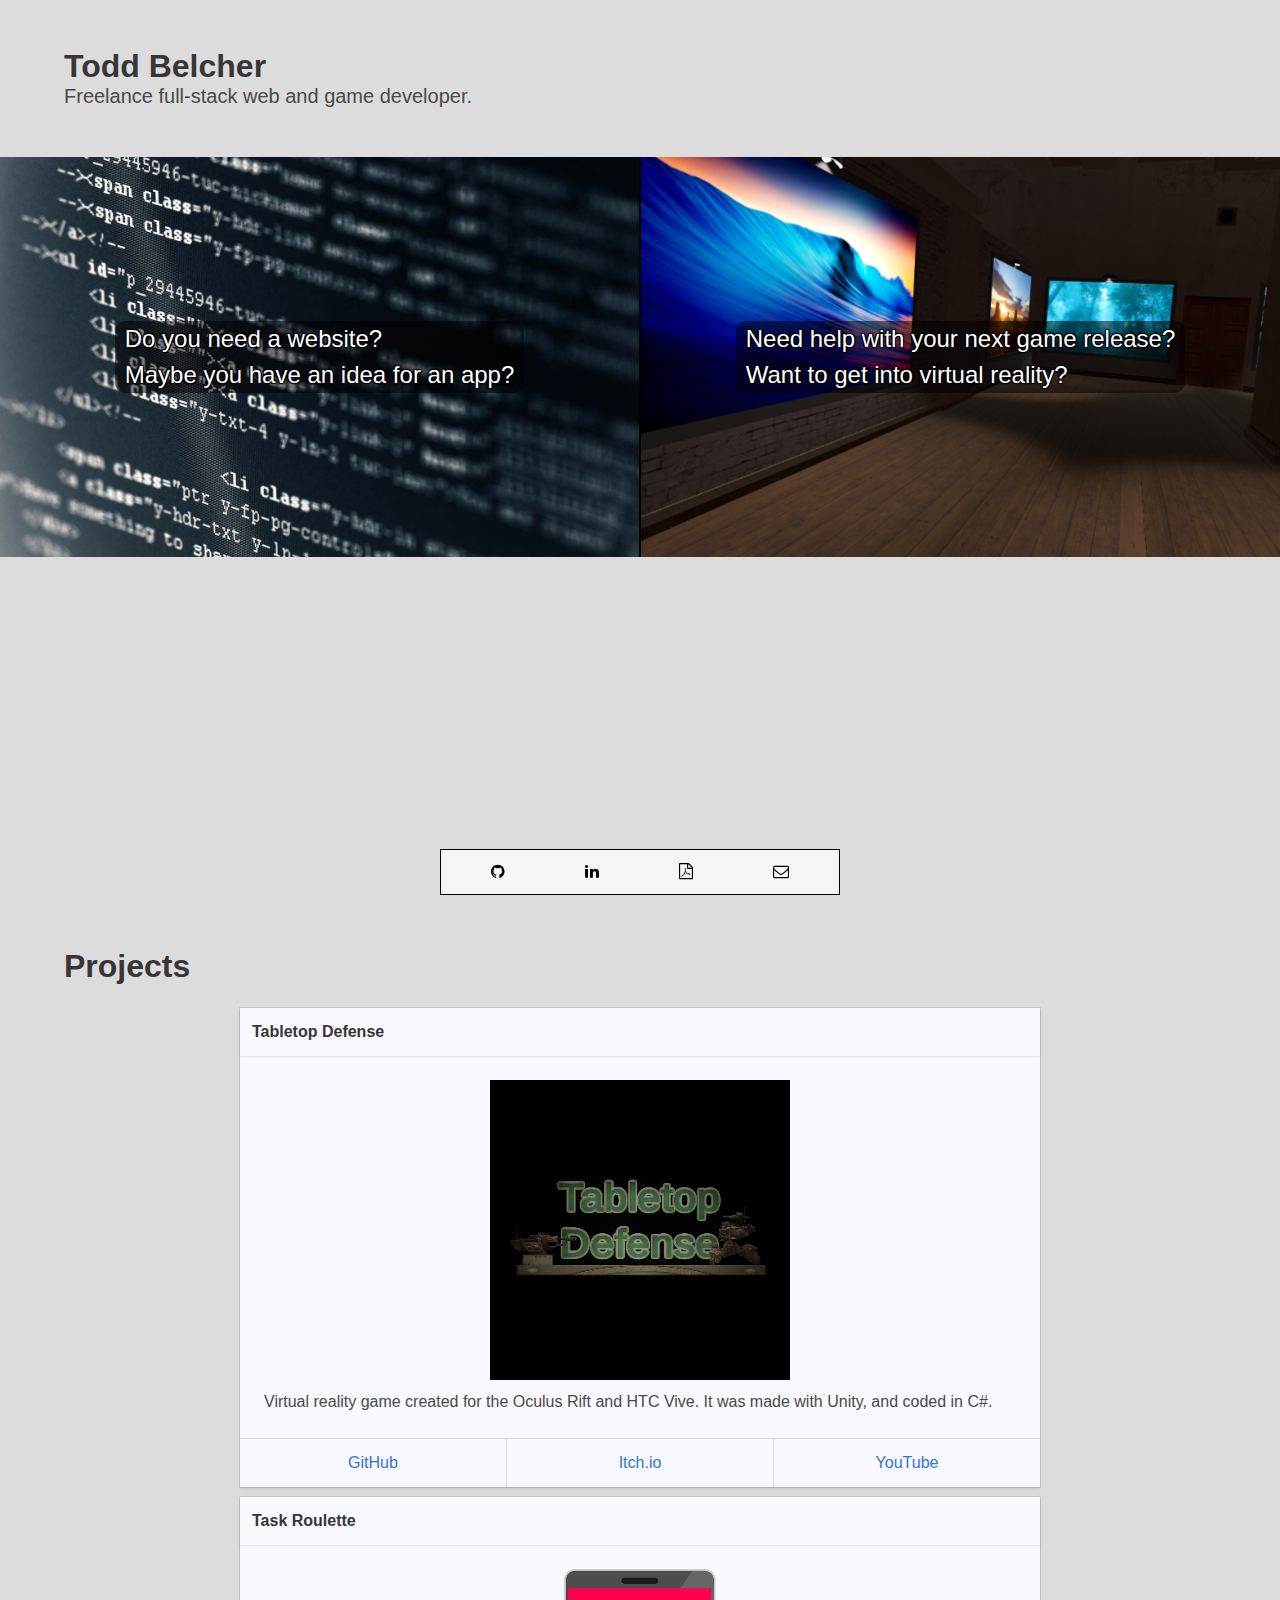
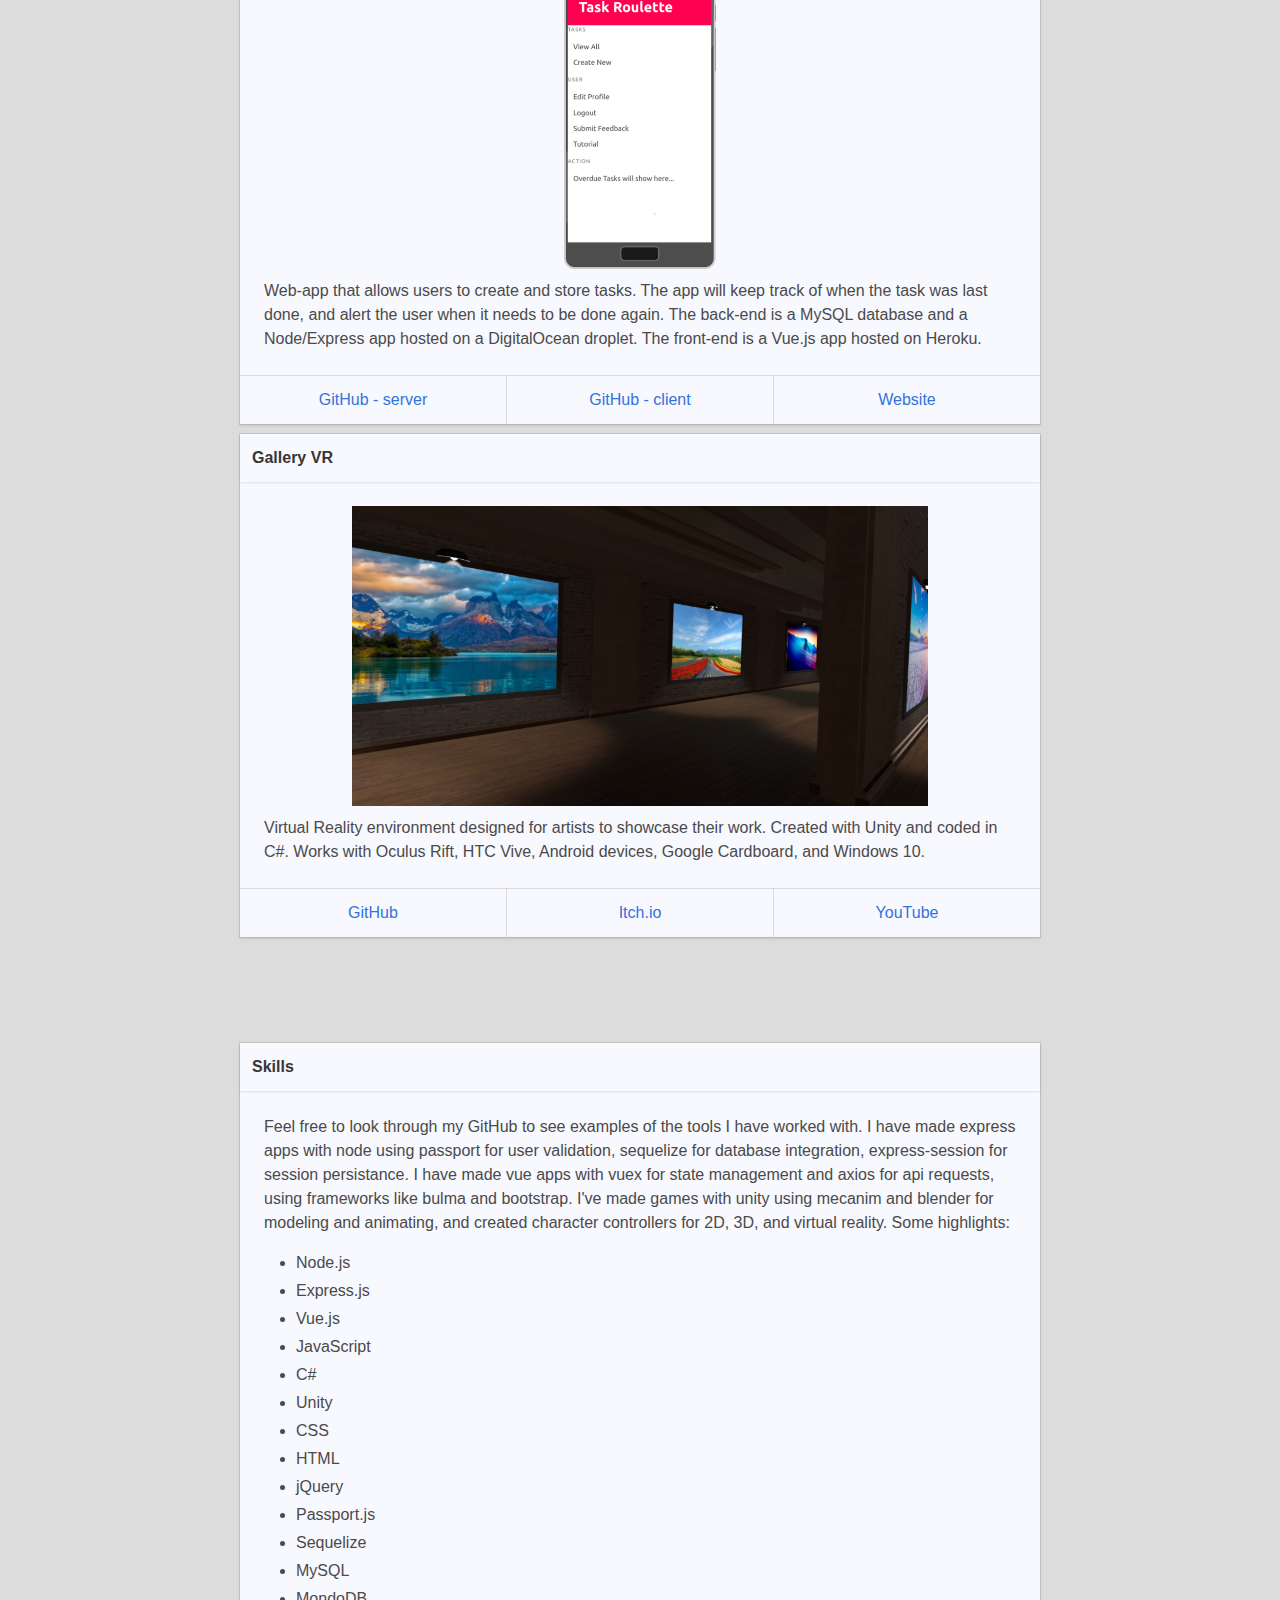
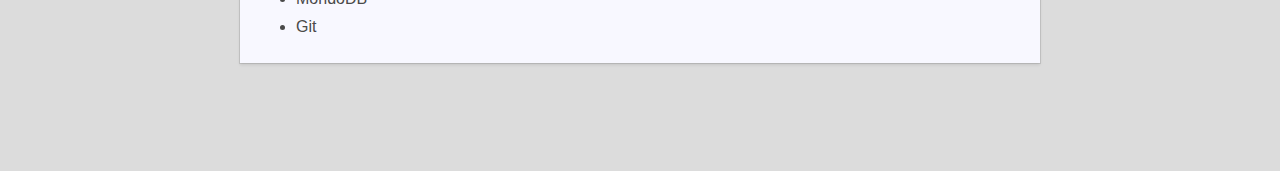
==== commit 3a1b16bf: "updated site" ====
--- a/index.html
+++ b/index.html
@@ -1,156 +1,175 @@
 <!DOCTYPE html>
-<html>
+<html lang="en">
 
 <head>
-	<meta charset="utf-8">
-	<meta name="viewport" content="width=device-width, initial-scale=1.0">
-	<meta name="author" content="Todd Belcher">
-	<meta name="description" content="Profile Page">
-	<title>Todd Belcher</title>
-	<link href="https://maxcdn.bootstrapcdn.com/font-awesome/4.7.0/css/font-awesome.min.css" rel="stylesheet" integrity="sha384-wvfXpqpZZVQGK6TAh5PVlGOfQNHSoD2xbE+QkPxCAFlNEevoEH3Sl0sibVcOQVnN" crossorigin="anonymous">
-	<link href="https://fonts.googleapis.com/css?family=Merriweather%7cDosis" rel="stylesheet">
-	<!-- <link rel="stylesheet" href="styles.css"> -->
-	<link rel='stylesheet' media='screen and (min-width: 1200px)' href='full.css'>
-	<link rel='stylesheet' media='screen and (max-width: 1199px) and (min-width: 541px)' href='middle.css'>
-	<link rel='stylesheet' media='screen and (max-width: 540px)' href='mobile.css'>
-
-
+  <meta charset="utf-8">
+  <meta name="viewport" content="width=device-width, initial-scale=1.0">
+  <title>Todd Belcher</title>
+  <link href="https://maxcdn.bootstrapcdn.com/font-awesome/4.7.0/css/font-awesome.min.css" rel="stylesheet">
+  <link rel="stylesheet" href="bulma.css">
+  <link rel="stylesheet" href="styles.css">
 </head>
 
 <body>
-	<!-- navbar -->
-	<nav>
-		<div class="containerLeft">
-			<div class="contactLink"><a href="#pageTop"><span class="fa fa-home fa-lg" title="Home"></span></a></div>
-		</div>
-		<div class="containerContact">
-			<div class="contactLink"><a href="https://github.com/toddkc" target="_blank"><span class="fa fa-github fa-lg" title="GitHub"></span></a></div>
-			<div class="contactLink"><a href="https://www.linkedin.com/in/todd-belcher" target="_blank"><span class="fa fa-linkedin-square fa-lg" title="LinkedIn"></span></a></div>
-			<div class="contactLink"><a href="https://codepen.io/toddkc/" target="_blank"><span class="fa fa-codepen fa-lg" title="CodePen"></span></a></div>
-		</div>
-		<div class="containerRight">
-			<div class="contactLink"><a href="mailto:todd@todd-belcher.com"><span class="fa fa-envelope-o fa-lg" title="Contact Me"></span></a></div>
-		</div>
-	</nav>
-
-	<!-- about me section -->
-	<div id="pageTop" class="containerInfo">
-		<div class="infoMe">
-			<h1>Todd Belcher</h1>
-			<!-- <h3>About Me</h3> -->
-			<p>I am a fullstack developer located in Kansas City, Missouri. I work primarily with Javascript and C# creating websites, database systems, and entertainment software.</p>
-			<p>As a hobby I enjoy learning and creating anything and everything related to virtual reality, using programs such as Unity 3D, Unreal Engine, and WebVR.</p>
-			<p>When I'm not programming I spend time playing guitar, piano, drums, and violin. You may also find me outside with my wife Nikki rock climbing, hiking, or biking.</p>
-		</div>
-		<div class="imgMe">
-			<img class="profilePic" src="images/todd.jpg" alt="Me, Todd Belcher">
-		</div>
-	</div>
-
-	<!-- portofolio -->
-	<div class="portfolioContainer">
-		<div class="portfolioTitle">
-			<h3>Projects I've Created</h3>
-		</div>
-		<div class="portfolioRow">
-			<div class="corners">
-				<div class="portfolioImg tdPic"><a target="_blank" href="https://harmonicminor.itch.io/tabletop-defense"></a></div>
-				<div class="portfolioText">
-					<h3>Tabletop Defense</h3>
-					<p>Virtual reality game designed for the Oculus Rift and HTC Vive.</p>
-					<p><a href="https://github.com/toddkc/Tabletop-Defense-Lite" target="_blank">Github Project</a></p>
-				</div>
-			</div>
-			<div class="corners">
-				<div class="portfolioImg galleryPic"><a target="_blank" href="https://harmonicminor.itch.io/gallery-vr"></a></div>
-				<div class="portfolioText">
-					<h3>Gallery</h3>
-					<p>Oculus Rift and HTC Vive environment to create and host virtual reality art shows.</p>
-					<p><a href="https://github.com/toddkc/GalleryVR" target="_blank">Github Project</a></p>
-				</div>
-			</div>
-		</div>
-		<div class="portfolioRow">
-			<div class="corners">
-				<div class="portfolioImg moviePic"><a target="_blank" href="https://github.com/toddkc/Movielist"></a></div>
-				<div class="portfolioText">
-					<h3>Movielist</h3>
-					<p>Create, edit, and save basic info about movies. Uses mongoDB, express, vue, and node. Also has pug endpoints for use without vue app.</p>
-					<p><a href="https://github.com/toddkc/Movielist" target="_blank">Github Project</a></p>
-				</div>
-			</div>
-		</div>
-		<div class="portfolioRow">
-			<div class="corners">
-				<div class="portfolioImg velcroPic"><a target="_blank" href="velcro/index.html"></a></div>
-				<div class="portfolioText">
-					<h3>Velcro.css</h3>
-					<p>Basic css library to quickly do some styling and layout.</p>
-					<p><a href="https://github.com/toddkc/velcro.css" target="_blank">Github Project</a></p>
-				</div>
-			</div>
-			<div class="corners">
-				<div class="portfolioImg foodPic"><a target="_blank" href="food_finder/index.html"></a></div>
-				<div class="portfolioText">
-					<h3>Food Finder</h3>
-					<p>Nutrition database. Create and save recipes.</p>
-					<p><a href="https://github.com/toddkc/FoodFinder" target="_blank">Github Project</a></p>
-				</div>
-			</div>
-		</div>
-	</div>
-
-	<!-- tools -->
-	<div class="toolkitContainer">
-		<div class="toolkitTitle">
-			<h3>Technologies I Use</h3>
-		</div>
-		<div class="toolkitRow">
-			<div class="toolkitItem">
-				<img class="toolkitImg" src="images/mongo.png" alt="">
-			</div>
-			<div class="toolkitItem">
-				<img class="toolkitImg" src="images/express.png" alt="">
-			</div>
-			<div class="toolkitItem">
-				<img class="toolkitImg" src="images/vue.png" alt="">
-			</div>
-			<div class="toolkitItem">
-				<img class="toolkitImg" src="images/node.png" alt="">
-			</div>
-		</div>
-		<div class="toolkitRow">
-			<div class="toolkitItem">
-				<img class="toolkitImg" src="images/html.png" alt="">
-			</div>
-			<div class="toolkitItem">
-				<img class="toolkitImg" src="images/css.png" alt="">
-			</div>
-			<div class="toolkitItem">
-				<img class="toolkitImg" src="images/js.png" alt="">
-			</div>
-		</div>
-		<div class="toolkitRow">
-			<div class="toolkitItem">
-				<img class="toolkitImg" src="images/bootstrap-4.svg" alt="">
-			</div>
-			<div class="toolkitItem">
-				<img class="toolkitImg" src="images/csharp.svg" alt="">
-			</div>
-			<div class="toolkitItem">
-				<img class="toolkitImg" src="images/git.jpeg" alt="">
-			</div>
-			<div class="toolkitItem">
-				<img class="toolkitImg" src="images/unity.jpg" alt="">
-			</div>
-		</div>
-	</div>
-
-	<footer>
-		<p class="copyright"><a href="mailto:todd@todd-belcher.com">Todd Belcher</a><span class="fa fa-copyright"></span> 2017</p>
-		<p class="location"><a target="_blank" href="https://en.wikipedia.org/wiki/Kansas_City,_Missouri">Kansas City</a></p>
-	</footer>
-
+  <div class="page">
+    <nav>
+      <div id="contact" class="modal">
+        <div class="modal-background"></div>
+        <div class="modal-content">
+          <div class="info">
+            <a href="mailto:todd@todd-belcher.com">todd@todd-belcher.com</a>
+            <a href="tel:+1-816-590-9405">816-590-9405</a>
+          </div>
+        </div>
+        <button id="closeModal" class="modal-close is-large" aria-label="close"></button>
+      </div>
+      <div class="menu">
+        <div class="links">
+          <a title="GitHub" href="https://github.com/toddkc" target="_blank">
+            <i class="fa fa-github" aria-hidden="true"></i>
+          </a>
+          <a title="LinkedIn" href="https://www.linkedin.com/in/todd-belcher" target="_blank">
+            <i class="fa fa-linkedin" aria-hidden="true"></i>
+          </a>
+          <a title="Resume" href="./src/assets/ToddBelcher.pdf" target="_blank">
+            <i class="fa fa-file-pdf-o" aria-hidden="true"></i>
+          </a>
+          <a title="Contact Me" id="openContact">
+            <i class="fa fa-envelope-o" aria-hidden="true"></i>
+          </a>
+        </div>
+      </div>
+    </nav>
+    <div class="landing">
+      <section class="hero">
+        <div class="hero-body">
+          <div class="container">
+            <h1 class="title">
+              Todd Belcher
+            </h1>
+            <h3 class="subtitle">
+              Freelance full-stack web and game developer.
+            </h3>
+          </div>
+        </div>
+      </section>
+      <section class="call">
+        <div class="web code">
+          <div class="callTextDiv">
+            <p class="callText">Do you need a website?</p>
+            <p class="callText">Maybe you have an idea for an app?</p>
+          </div>
+        </div>
+        <div class="game gallery">
+          <div class="callTextDiv">
+            <p class="callText">Need help with your next game release?</p>
+            <p class="callText">Want to get into virtual reality?</p>
+          </div>
+        </div>
+      </section>
+    </div>
+    <section class="section">
+      <div class="container">
+        <h1 class="title">Projects</h1>
+        <div class="card">
+          <header class="card-header">
+            <p class="card-header-title">
+              Tabletop Defense
+            </p>
+          </header>
+          <div class="card-content">
+            <div class="content">
+              <div class="card-image">
+                <img src="./assets/tabletop.png" alt="tabletop defense logo">
+              </div>
+              Virtual reality game created for the Oculus Rift and HTC Vive. It was made with Unity, and coded in C#.
+            </div>
+          </div>
+          <footer class="card-footer">
+            <a href="https://github.com/toddkc/Tabletop-Defense-Lite" target="_blank" class="card-footer-item">GitHub</a>
+            <a href="https://harmonicminor.itch.io/tabletop-defense" target="_blank" class="card-footer-item">Itch.io</a>
+            <a href="https://youtu.be/Uaqox-ExtqM" target="_blank" class="card-footer-item">YouTube</a>
+          </footer>
+        </div>
+        <div class="card">
+          <header class="card-header">
+            <p class="card-header-title">
+              Task Roulette
+            </p>
+          </header>
+          <div class="card-content">
+            <div class="content">
+              <div class="card-image">
+                <img src="./assets/app.png" alt="task roulette screenshot">
+              </div>
+              Web-app that allows users to create and store tasks. The app will keep track of when the task was last done, and alert the user when it needs to be done again. The back-end is a MySQL database and a Node/Express app hosted on a DigitalOcean droplet. The
+              front-end is a Vue.js app hosted on Heroku.
+            </div>
+          </div>
+          <footer class="card-footer">
+            <a href="https://github.com/toddkc/taskroulette-server" target="_blank" class="card-footer-item">GitHub - server</a>
+            <a href="https://github.com/toddkc/taskroulette-heroku" target="_blank" class="card-footer-item">GitHub - client</a>
+            <a href="https://taskroulette.herokuapp.com" target="_blank" class="card-footer-item">Website</a>
+          </footer>
+        </div>
+        <div class="card">
+          <header class="card-header">
+            <p class="card-header-title">
+              Gallery VR
+            </p>
+          </header>
+          <div class="card-content">
+            <div class="content">
+              <div class="card-image">
+                <img src="./assets/gallery2.png" alt="gallery screenshot">
+              </div>
+              Virtual Reality environment designed for artists to showcase their work. Created with Unity and coded in C#. Works with Oculus Rift, HTC Vive, Android devices, Google Cardboard, and Windows 10.
+            </div>
+          </div>
+          <footer class="card-footer">
+            <a href="https://github.com/toddkc/GalleryVR" target="_blank" class="card-footer-item">GitHub</a>
+            <a href="https://harmonicminor.itch.io/gallery-vr" target="_blank" class="card-footer-item">Itch.io</a>
+            <a href="https://youtu.be/vOoMcONrTHY" target="_blank" class="card-footer-item">YouTube</a>
+          </footer>
+        </div>
+      </div>
+    </section>
+    <section class="section">
+      <div class="container">
+        <div class="card">
+          <header class="card-header">
+            <p class="card-header-title">
+              Skills
+            </p>
+          </header>
+          <div class="card-content">
+            <div class="content">
+              Feel free to look through my GitHub to see examples of the tools I have worked with. I have made express apps with node using passport for user validation, sequelize for database integration, express-session for session persistance. I have made vue apps
+              with vuex for state management and axios for api requests, using frameworks like bulma and bootstrap. I've made games with unity using mecanim and blender for modeling and animating, and created character controllers for 2D, 3D, and virtual
+              reality. Some highlights:
+              <ul>
+                <li>Node.js</li>
+                <li>Express.js</li>
+                <li>Vue.js</li>
+                <li>JavaScript</li>
+                <li>C#</li>
+                <li>Unity</li>
+                <li>CSS</li>
+                <li>HTML</li>
+                <li>jQuery</li>
+                <li>Passport.js</li>
+                <li>Sequelize</li>
+                <li>MySQL</li>
+                <li>MondoDB</li>
+                <li>Git</li>
+              </ul>
+            </div>
+          </div>
+        </div>
+      </div>
+    </section>
+  </div>
+  <script src="modal.js"></script>
 </body>
 
 </html>--- a/styles.css
+++ b/styles.css
@@ -1,252 +1,138 @@
-*{
-	padding: 0;
-	margin: 0;
-	box-sizing: border-box;
-}
-body{
-	background-color: aliceblue;
-}
-nav{
-	position: fixed;
-	width: 100%;
-	top: 0;
-	background-color: rgba(0,0,0,0.3);
-	display: flex;
-	justify-content: space-between;
-	z-index: 1;
-}
-.containerLeft{
-	flex: 1;
-	display: flex;
-	justify-content: flex-start;
-}
-.containerContact{
-	flex: 1;
-	display: flex;
-	justify-content: center;
-}
-.containerRight{
-	flex: 1;
-	display: flex;
-	justify-content: flex-end;
-}
-nav span{
-	padding: 0.5em;
-}
-nav a{
-	flex: 1;
-	color: white;
-	text-decoration: none;
-	padding: 0.5em;
-	/*display: block;*/
-}
-nav a:hover{
-	color: #aacae6;
-}
-.containerInfo{
-	display: flex;
-	height: 100vh;
-}
-.infoMe{
-	flex:2;
-	/*background-color: red;*/
-	display: flex;
-	flex-direction: column;
-	justify-content: center;
-	align-items: center;
-}
-.infoMe h1{
-	font-family: 'Merriweather', serif;
-	letter-spacing: 0.2em;
-	font-size: 3em;
-	/*border-bottom: 1px solid black;*/
-	margin: 1em 0;
-}
-.infoMe h3{
-	margin: 0 0 1em 0;
-}
-.imgMe{
-	flex:1;
-	/*background-color: black;*/
-	display: flex;
-	align-items: center;
-	justify-content: flex-start;
-}
-.profilePic{
-	height: 200px;
-	border-radius: 50%;
-}
-.infoMe p{
-	font-family: 'Dosis', sans-serif;
-	margin: 0 8em 1em 8em;
-	line-height: 1.5em;
-	letter-spacing: 0.1em;
-}
-.toolkitContainer{
-	width: 80%;
-	padding: 3em 0;
-	margin: 1em auto 5em auto;
-	background-color: ivory;
-  box-shadow:
-    0 -1px 1px rgba(0,0,0,0.15),
-    0 -10px 0 -5px #eee,
-    0 -10px 1px -4px rgba(0,0,0,0.15),
-    0 -20px 0 -10px #eee,
-    0 -20px 1px -9px rgba(0,0,0,0.15),
-    0 1px 1px rgba(0,0,0,0.15),
-    0 10px 0 -5px #eee,
-    0 10px 1px -4px rgba(0,0,0,0.15),
-    0 20px 0 -10px #eee,
-    0 20px 1px -9px rgba(0,0,0,0.15);
-}
-.toolkitRow{
-	display: flex;
-	align-items: center;
-	justify-content: space-around;
-}
-.toolkitItem{
-	max-width: 125px;
-	max-height: 125px;
-	/*background-color: yellow;*/
-	margin: 1em 0;
-}
-.toolkitImg{
-	max-width: 125px;
-	max-height: 125px;
-	min-width: 125px;
-	min-height: 125px;
-}
-.toolkitImg:hover{
-	border: 1px solid red;
-}
-.portfolioContainer{
-	padding: 3em 0;
-}
-.portfolioRow{
-	display: flex;
-	/*justify-content: space-around;*/
-	/*justify-content: space-between;*/
-}
-.portfolioItem{
-	flex: 1;
-	height: 300px;
-	/*border: 1px solid #aacae6;*/
-	border: 1px solid black;
-	background-color: #fff6f0;
-	margin: 1em;
-	display: flex;
-	flex-direction: column;
-	justify-content: center;
-	align-items: center;
-	text-align: center;
-}
-.portfolioImg{
-	width: 200px;
-	height: 200px;
-	margin-bottom: 1em;
-	border: 1px solid black;
-	display: flex;
-}
-.portfolioImg a{
-	/*display: block;*/
-	flex:1;
-}
-.colorPic{
-	background-image: url(images/colors.png);
-	background-position: center;
-	background-repeat: no-repeat;
-	background-size: cover;
-	box-shadow: 8px 8px 10px #aaa;
-}
-.storagePic{
-	background-image: url(images/storage.png);
-	background-position: center;
-	background-repeat: no-repeat;
-	background-size: cover;
-	box-shadow: 8px 8px 10px #aaa;
-}
-.tdPic{
-	background-image: url(images/tabletop.png);
-	background-position: center;
-	background-repeat: no-repeat;
-	background-size: cover;
-	box-shadow: 8px 8px 10px #aaa;
-}
-.galleryPic{
-	background-image: url(images/gallery.png);
-	background-position: center;
-	background-repeat: no-repeat;
-	background-size: cover;
-	box-shadow: 8px 8px 10px #aaa;
-}
-.portfolioText p{
-	line-height: 1.5em;
-	font-family: 'Dosis', sans-serif;
-	margin: 0 2em;
-}
-footer{
-	width: 100%;
-	max-height: 150px;
-	min-height: 150px;
-	background-image: url(images/kansascity.jpg);
-	background-size: cover;
-	/*background-size: contain;*/
-	background-repeat: no-repeat;
-	position: relative;
-}
-.copyright{
-	font-family: 'Dosis', sans-serif;
-	position: absolute;
-	top:20px;
-	left:50px;
-}
-.copyright a{
-	text-decoration: none;
-	color: black;
-	padding-right: 5px;
-}
-.location{
-	font-family: 'Dosis', sans-serif;
-	position: absolute;
-	top:20px;
-	right:50px;
-}
-.location a{
-	color: black;
+html {
+  background-color: gainsboro;
 }
 
-.corners {
-	flex:1;
-  background: #f6f6f6;
-  height: 300px;
-  margin: 50px auto;
-  max-width: 560px;
-  position: relative;
-  width: 80%;
-  box-shadow: 0 1px 7px hsla(0, 0%, 0%, 0.2);
-	display: flex;
-	flex-direction: column;
-	justify-content: center;
-	align-items: center;
-	text-align: center;
+.page {
+  margin-bottom: 50px;
 }
 
-/* Corner Effect */
-.corners:after,
-.corners:before {
-  background: aliceblue;
-  content: '';
-  height: 50px;
-  position: absolute;
-  top: -25px;
-  width: 100px;
-  box-shadow: 0 5px 10px -7px hsla(0, 0% ,0%, 0.5);
+.menu {
+  width: 100%;
+  position: fixed;
+  bottom: 0;
+  z-index: 1;
 }
-.corners:after {
-  left: -50px;
-  transform: rotate(-45deg);
+
+.links {
+  background-color: rgba(255, 255, 255, 0.7);
+  padding: 10px;
+  margin: auto;
+  max-width: 400px;
+  display: flex;
+  align-items: center;
+  justify-content: space-around;
+  border: 1px solid black;
+  margin-bottom: 5px;
 }
-.corners:before {
-  right: -50px;
-  transform: rotate(45deg);
+
+.links a {
+  color: black;
 }
+
+.info {
+  background-color: white;
+  padding: 20px;
+  border-radius: 10px;
+}
+
+.info a {
+  display: block;
+  text-align: center;
+  padding: 10px;
+}
+
+.landing {
+  min-height: 100vh;
+}
+
+.gallery {
+  background-image: url('./assets/gallery.png');
+  background-position: center;
+  background-repeat: no-repeat;
+  background-size: cover;
+}
+
+.code {
+  background-image: url('./assets/Code.jpg');
+  background-position: center;
+  background-repeat: no-repeat;
+  background-size: cover;
+}
+
+.call {
+  display: flex;
+  justify-content: space-between;
+  flex-direction: column;
+  width: 100%;
+}
+
+.callTextDiv {
+  background-color: rgba(0, 0, 0, 0.5);
+  padding: 0 10px;
+  border-radius: 10px;
+}
+
+.callText {
+  font-size: 1.5rem;
+}
+
+.web {
+  margin: auto;
+  padding-bottom: 50px;
+  display: flex;
+  flex-direction: column;
+  align-items: center;
+  justify-content: center;
+  height: 200px;
+  width: 100%;
+  color: white;
+  text-shadow: 1px 1px 1px black, -1px 1px 1px black, -1px -1px 1px black, 1px -1px 1px black;
+}
+
+.game {
+  margin: auto;
+  display: flex;
+  flex-direction: column;
+  align-items: center;
+  justify-content: center;
+  height: 200px;
+  width: 100%;
+  color: white;
+  text-shadow: 1px 1px 1px black, -1px 1px 1px black, -1px -1px 1px black, 1px -1px 1px black;
+}
+
+.card {
+  width: 80%;
+  margin: auto;
+  max-width: 800px;
+  margin-bottom: 10px;
+  background-color: ghostwhite;
+}
+
+.card-image {
+  display: flex;
+  align-items: center;
+  justify-content: center;
+}
+
+img {
+  max-height: 300px;
+  margin-bottom: 10px;
+}
+
+@media screen and (min-width: 768px) {
+  .web {
+    flex: 1;
+    padding-bottom: 0;
+    border-right: 1px solid black;
+    height: 400px;
+  }
+  .game {
+    flex: 1;
+    border-left: 1px solid black;
+    height: 400px;
+  }
+  .call {
+    flex-direction: row;
+  }
+}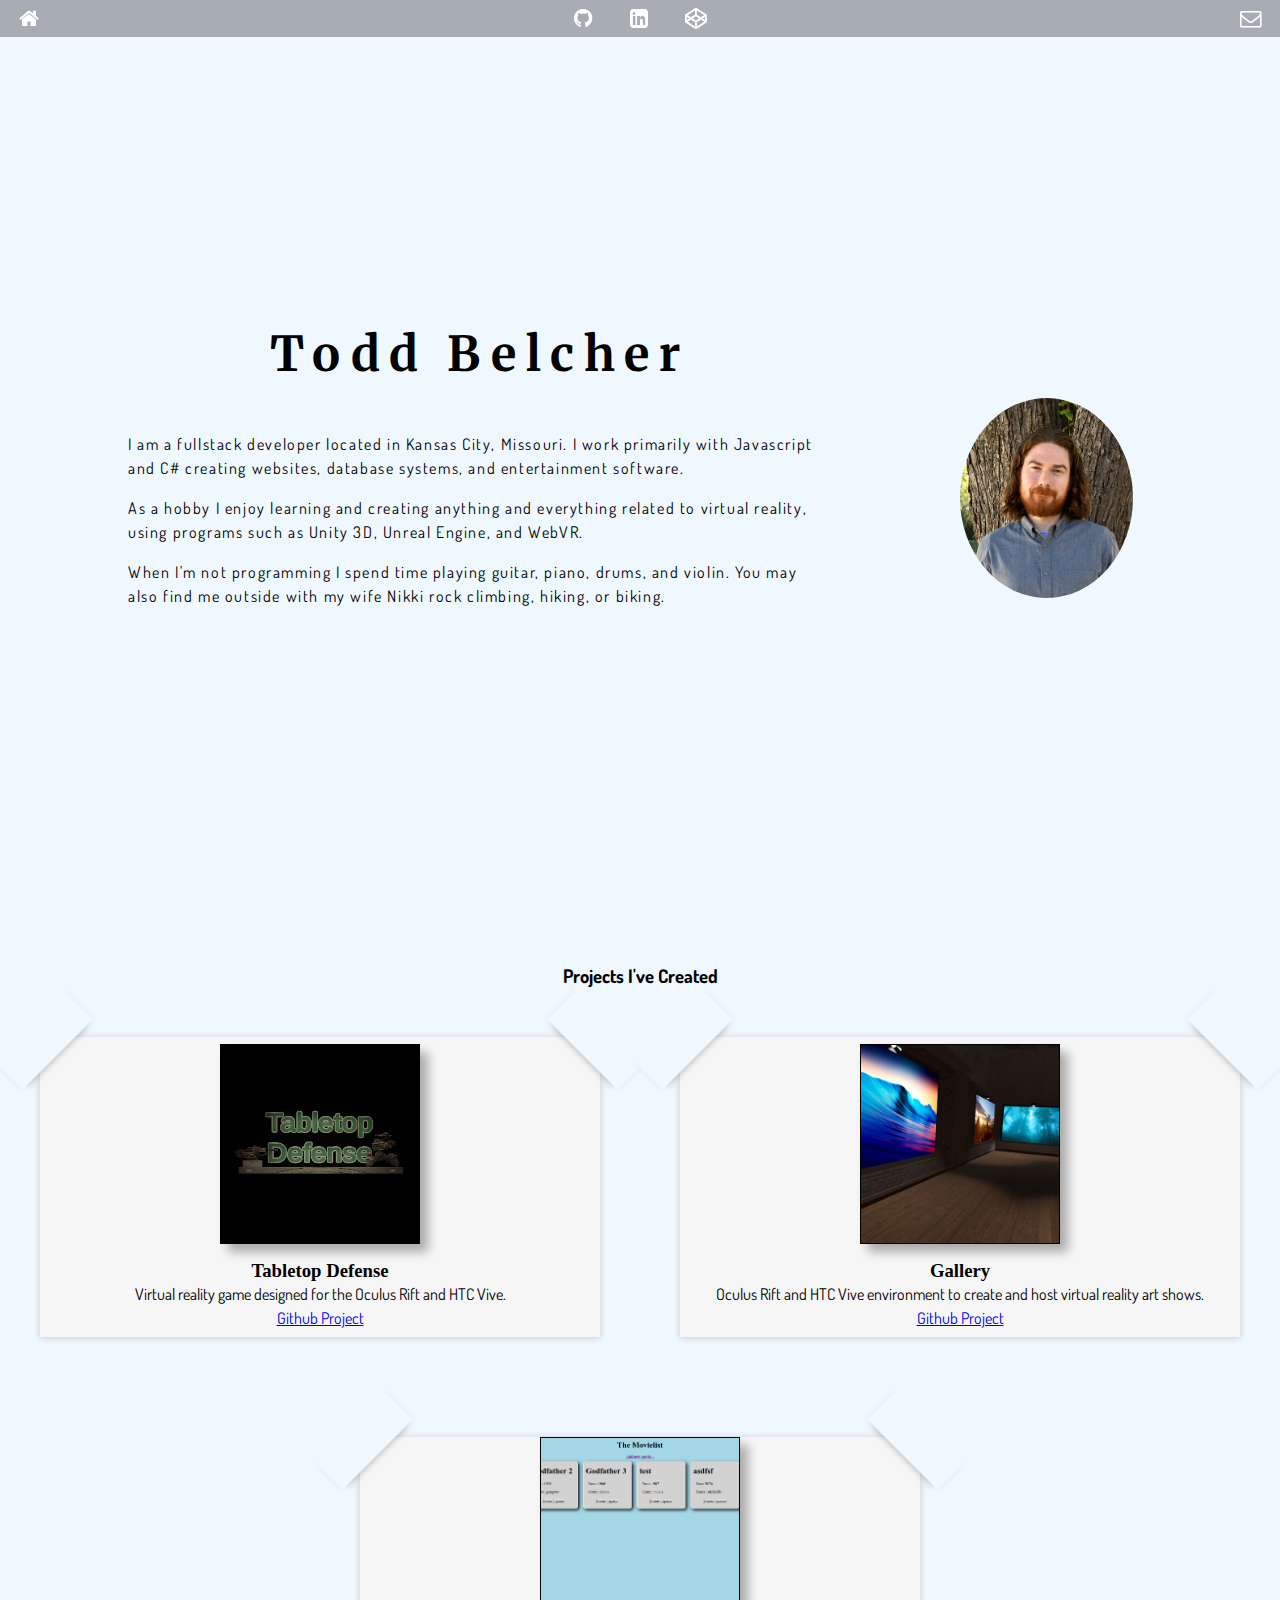
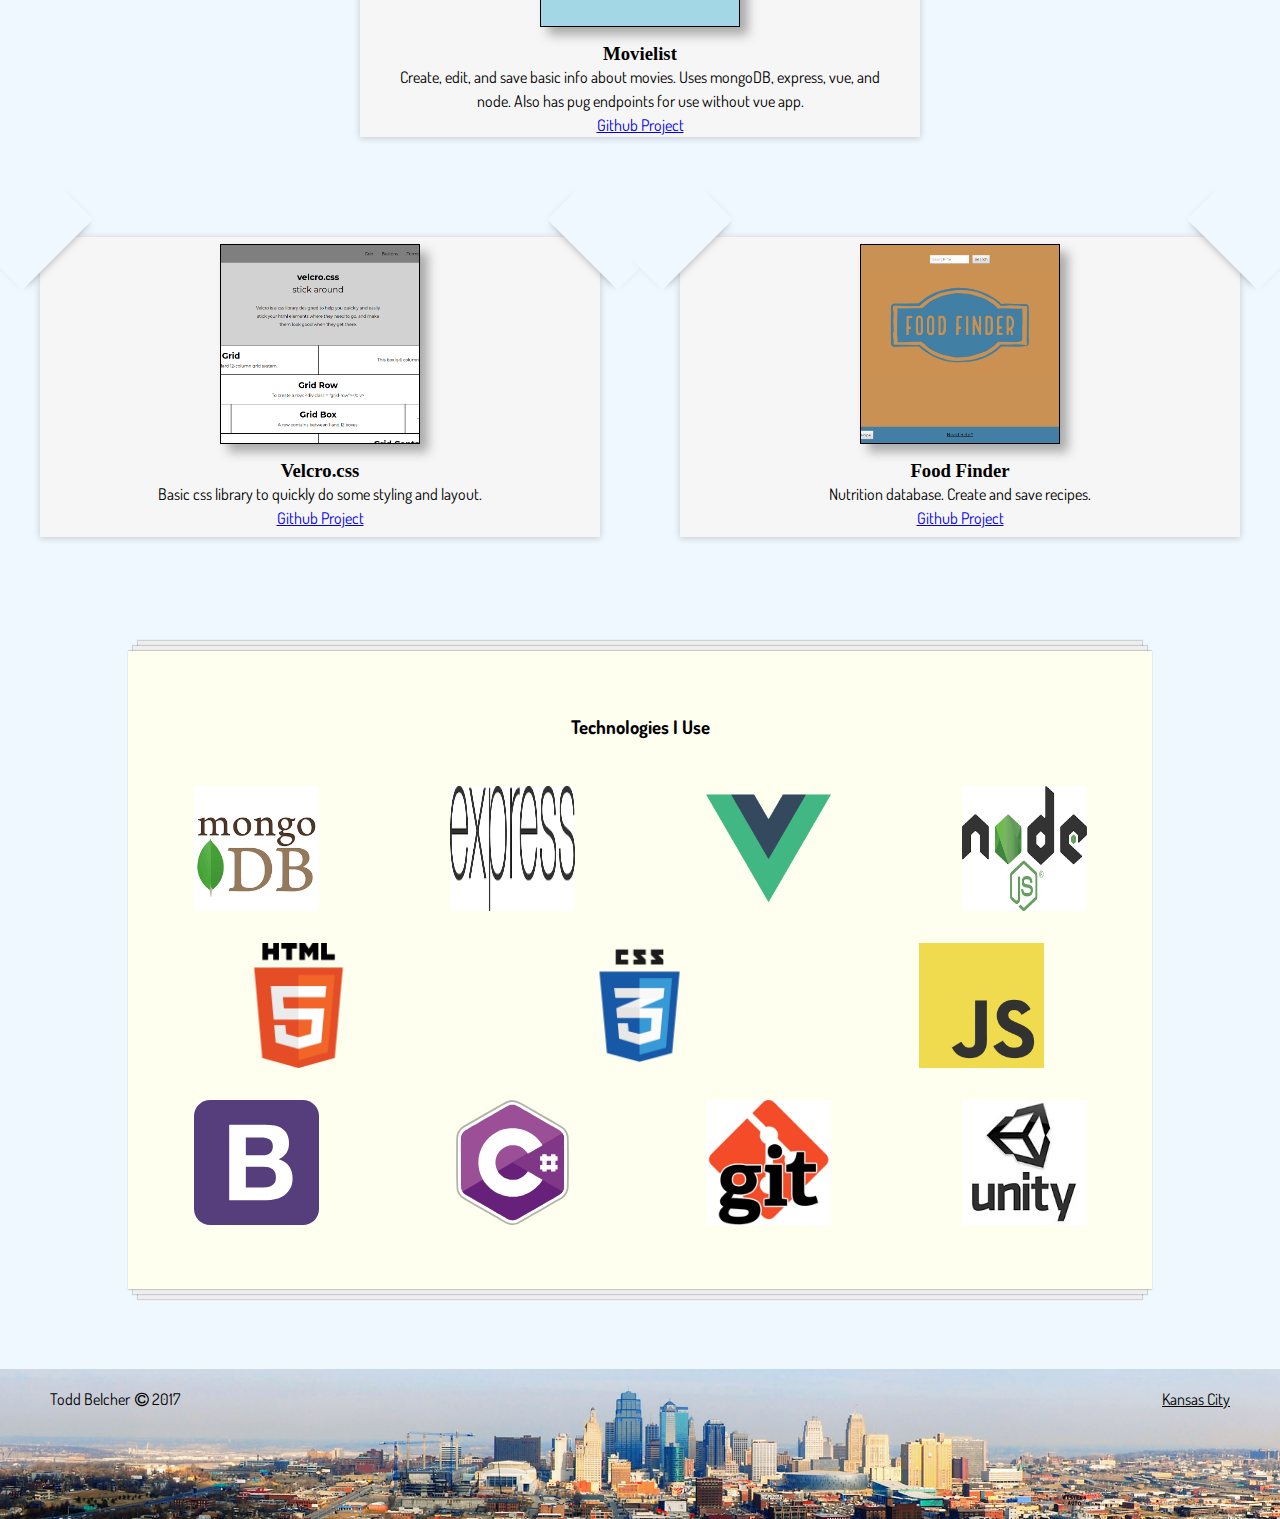
==== commit 876a8e6a: "merge origin" ====
--- a/index.html
+++ b/index.html
@@ -1,175 +1,155 @@
 <!DOCTYPE html>
-<html lang="en">
+<html>
 
 <head>
   <meta charset="utf-8">
   <meta name="viewport" content="width=device-width, initial-scale=1.0">
+  <meta name="author" content="Todd Belcher">
+  <meta name="description" content="Profile Page">
   <title>Todd Belcher</title>
-  <link href="https://maxcdn.bootstrapcdn.com/font-awesome/4.7.0/css/font-awesome.min.css" rel="stylesheet">
-  <link rel="stylesheet" href="bulma.css">
-  <link rel="stylesheet" href="styles.css">
+  <link href="https://maxcdn.bootstrapcdn.com/font-awesome/4.7.0/css/font-awesome.min.css" rel="stylesheet" integrity="sha384-wvfXpqpZZVQGK6TAh5PVlGOfQNHSoD2xbE+QkPxCAFlNEevoEH3Sl0sibVcOQVnN" crossorigin="anonymous">
+  <link href="https://fonts.googleapis.com/css?family=Merriweather%7cDosis" rel="stylesheet">
+  <!-- <link rel="stylesheet" href="styles.css"> -->
+  <link rel='stylesheet' media='screen and (min-width: 1200px)' href='full.css'>
+  <link rel='stylesheet' media='screen and (max-width: 1199px) and (min-width: 541px)' href='middle.css'>
+  <link rel='stylesheet' media='screen and (max-width: 540px)' href='mobile.css'>
+
+
 </head>
 
 <body>
-  <div class="page">
-    <nav>
-      <div id="contact" class="modal">
-        <div class="modal-background"></div>
-        <div class="modal-content">
-          <div class="info">
-            <a href="mailto:todd@todd-belcher.com">todd@todd-belcher.com</a>
-            <a href="tel:+1-816-590-9405">816-590-9405</a>
-          </div>
-        </div>
-        <button id="closeModal" class="modal-close is-large" aria-label="close"></button>
-      </div>
-      <div class="menu">
-        <div class="links">
-          <a title="GitHub" href="https://github.com/toddkc" target="_blank">
-            <i class="fa fa-github" aria-hidden="true"></i>
-          </a>
-          <a title="LinkedIn" href="https://www.linkedin.com/in/todd-belcher" target="_blank">
-            <i class="fa fa-linkedin" aria-hidden="true"></i>
-          </a>
-          <a title="Resume" href="./src/assets/ToddBelcher.pdf" target="_blank">
-            <i class="fa fa-file-pdf-o" aria-hidden="true"></i>
-          </a>
-          <a title="Contact Me" id="openContact">
-            <i class="fa fa-envelope-o" aria-hidden="true"></i>
-          </a>
+  <!-- navbar -->
+  <nav>
+    <div class="containerLeft">
+      <div class="contactLink"><a href="#pageTop"><span class="fa fa-home fa-lg" title="Home"></span></a></div>
+    </div>
+    <div class="containerContact">
+      <div class="contactLink"><a href="https://github.com/toddkc" target="_blank"><span class="fa fa-github fa-lg" title="GitHub"></span></a></div>
+      <div class="contactLink"><a href="https://www.linkedin.com/in/todd-belcher" target="_blank"><span class="fa fa-linkedin-square fa-lg" title="LinkedIn"></span></a></div>
+      <div class="contactLink"><a href="https://codepen.io/toddkc/" target="_blank"><span class="fa fa-codepen fa-lg" title="CodePen"></span></a></div>
+    </div>
+    <div class="containerRight">
+      <div class="contactLink"><a href="mailto:todd@todd-belcher.com"><span class="fa fa-envelope-o fa-lg" title="Contact Me"></span></a></div>
+    </div>
+  </nav>
+
+  <!-- about me section -->
+  <div id="pageTop" class="containerInfo">
+    <div class="infoMe">
+      <h1>Todd Belcher</h1>
+      <!-- <h3>About Me</h3> -->
+      <p>I am a fullstack developer located in Kansas City, Missouri. I work primarily with Javascript and C# creating websites, database systems, and entertainment software.</p>
+      <p>As a hobby I enjoy learning and creating anything and everything related to virtual reality, using programs such as Unity 3D, Unreal Engine, and WebVR.</p>
+      <p>When I'm not programming I spend time playing guitar, piano, drums, and violin. You may also find me outside with my wife Nikki rock climbing, hiking, or biking.</p>
+    </div>
+    <div class="imgMe">
+      <img class="profilePic" src="images/todd.jpg" alt="Me, Todd Belcher">
+    </div>
+  </div>
+
+  <!-- portofolio -->
+  <div class="portfolioContainer">
+    <div class="portfolioTitle">
+      <h3>Projects I've Created</h3>
+    </div>
+    <div class="portfolioRow">
+      <div class="corners">
+        <div class="portfolioImg tdPic"><a target="_blank" href="https://harmonicminor.itch.io/tabletop-defense"></a></div>
+        <div class="portfolioText">
+          <h3>Tabletop Defense</h3>
+          <p>Virtual reality game designed for the Oculus Rift and HTC Vive.</p>
+          <p><a href="https://github.com/toddkc/Tabletop-Defense-Lite" target="_blank">Github Project</a></p>
         </div>
       </div>
-    </nav>
-    <div class="landing">
-      <section class="hero">
-        <div class="hero-body">
-          <div class="container">
-            <h1 class="title">
-              Todd Belcher
-            </h1>
-            <h3 class="subtitle">
-              Freelance full-stack web and game developer.
-            </h3>
-          </div>
-        </div>
-      </section>
-      <section class="call">
-        <div class="web code">
-          <div class="callTextDiv">
-            <p class="callText">Do you need a website?</p>
-            <p class="callText">Maybe you have an idea for an app?</p>
-          </div>
-        </div>
-        <div class="game gallery">
-          <div class="callTextDiv">
-            <p class="callText">Need help with your next game release?</p>
-            <p class="callText">Want to get into virtual reality?</p>
-          </div>
-        </div>
-      </section>
-    </div>
-    <section class="section">
-      <div class="container">
-        <h1 class="title">Projects</h1>
-        <div class="card">
-          <header class="card-header">
-            <p class="card-header-title">
-              Tabletop Defense
-            </p>
-          </header>
-          <div class="card-content">
-            <div class="content">
-              <div class="card-image">
-                <img src="./assets/tabletop.png" alt="tabletop defense logo">
-              </div>
-              Virtual reality game created for the Oculus Rift and HTC Vive. It was made with Unity, and coded in C#.
-            </div>
-          </div>
-          <footer class="card-footer">
-            <a href="https://github.com/toddkc/Tabletop-Defense-Lite" target="_blank" class="card-footer-item">GitHub</a>
-            <a href="https://harmonicminor.itch.io/tabletop-defense" target="_blank" class="card-footer-item">Itch.io</a>
-            <a href="https://youtu.be/Uaqox-ExtqM" target="_blank" class="card-footer-item">YouTube</a>
-          </footer>
-        </div>
-        <div class="card">
-          <header class="card-header">
-            <p class="card-header-title">
-              Task Roulette
-            </p>
-          </header>
-          <div class="card-content">
-            <div class="content">
-              <div class="card-image">
-                <img src="./assets/app.png" alt="task roulette screenshot">
-              </div>
-              Web-app that allows users to create and store tasks. The app will keep track of when the task was last done, and alert the user when it needs to be done again. The back-end is a MySQL database and a Node/Express app hosted on a DigitalOcean droplet. The
-              front-end is a Vue.js app hosted on Heroku.
-            </div>
-          </div>
-          <footer class="card-footer">
-            <a href="https://github.com/toddkc/taskroulette-server" target="_blank" class="card-footer-item">GitHub - server</a>
-            <a href="https://github.com/toddkc/taskroulette-heroku" target="_blank" class="card-footer-item">GitHub - client</a>
-            <a href="https://taskroulette.herokuapp.com" target="_blank" class="card-footer-item">Website</a>
-          </footer>
-        </div>
-        <div class="card">
-          <header class="card-header">
-            <p class="card-header-title">
-              Gallery VR
-            </p>
-          </header>
-          <div class="card-content">
-            <div class="content">
-              <div class="card-image">
-                <img src="./assets/gallery2.png" alt="gallery screenshot">
-              </div>
-              Virtual Reality environment designed for artists to showcase their work. Created with Unity and coded in C#. Works with Oculus Rift, HTC Vive, Android devices, Google Cardboard, and Windows 10.
-            </div>
-          </div>
-          <footer class="card-footer">
-            <a href="https://github.com/toddkc/GalleryVR" target="_blank" class="card-footer-item">GitHub</a>
-            <a href="https://harmonicminor.itch.io/gallery-vr" target="_blank" class="card-footer-item">Itch.io</a>
-            <a href="https://youtu.be/vOoMcONrTHY" target="_blank" class="card-footer-item">YouTube</a>
-          </footer>
+      <div class="corners">
+        <div class="portfolioImg galleryPic"><a target="_blank" href="https://harmonicminor.itch.io/gallery-vr"></a></div>
+        <div class="portfolioText">
+          <h3>Gallery</h3>
+          <p>Oculus Rift and HTC Vive environment to create and host virtual reality art shows.</p>
+          <p><a href="https://github.com/toddkc/GalleryVR" target="_blank">Github Project</a></p>
         </div>
       </div>
-    </section>
-    <section class="section">
-      <div class="container">
-        <div class="card">
-          <header class="card-header">
-            <p class="card-header-title">
-              Skills
-            </p>
-          </header>
-          <div class="card-content">
-            <div class="content">
-              Feel free to look through my GitHub to see examples of the tools I have worked with. I have made express apps with node using passport for user validation, sequelize for database integration, express-session for session persistance. I have made vue apps
-              with vuex for state management and axios for api requests, using frameworks like bulma and bootstrap. I've made games with unity using mecanim and blender for modeling and animating, and created character controllers for 2D, 3D, and virtual
-              reality. Some highlights:
-              <ul>
-                <li>Node.js</li>
-                <li>Express.js</li>
-                <li>Vue.js</li>
-                <li>JavaScript</li>
-                <li>C#</li>
-                <li>Unity</li>
-                <li>CSS</li>
-                <li>HTML</li>
-                <li>jQuery</li>
-                <li>Passport.js</li>
-                <li>Sequelize</li>
-                <li>MySQL</li>
-                <li>MondoDB</li>
-                <li>Git</li>
-              </ul>
-            </div>
-          </div>
+    </div>
+    <div class="portfolioRow">
+      <div class="corners">
+        <div class="portfolioImg moviePic"><a target="_blank" href="https://github.com/toddkc/Movielist"></a></div>
+        <div class="portfolioText">
+          <h3>Movielist</h3>
+          <p>Create, edit, and save basic info about movies. Uses mongoDB, express, vue, and node. Also has pug endpoints for use without vue app.</p>
+          <p><a href="https://github.com/toddkc/Movielist" target="_blank">Github Project</a></p>
         </div>
       </div>
-    </section>
+    </div>
+    <div class="portfolioRow">
+      <div class="corners">
+        <div class="portfolioImg velcroPic"><a target="_blank" href="velcro/index.html"></a></div>
+        <div class="portfolioText">
+          <h3>Velcro.css</h3>
+          <p>Basic css library to quickly do some styling and layout.</p>
+          <p><a href="https://github.com/toddkc/velcro.css" target="_blank">Github Project</a></p>
+        </div>
+      </div>
+      <div class="corners">
+        <div class="portfolioImg foodPic"><a target="_blank" href="food_finder/index.html"></a></div>
+        <div class="portfolioText">
+          <h3>Food Finder</h3>
+          <p>Nutrition database. Create and save recipes.</p>
+          <p><a href="https://github.com/toddkc/FoodFinder" target="_blank">Github Project</a></p>
+        </div>
+      </div>
+    </div>
   </div>
-  <script src="modal.js"></script>
+
+  <!-- tools -->
+  <div class="toolkitContainer">
+    <div class="toolkitTitle">
+      <h3>Technologies I Use</h3>
+    </div>
+    <div class="toolkitRow">
+      <div class="toolkitItem">
+        <img class="toolkitImg" src="images/mongo.png" alt="">
+      </div>
+      <div class="toolkitItem">
+        <img class="toolkitImg" src="images/express.png" alt="">
+      </div>
+      <div class="toolkitItem">
+        <img class="toolkitImg" src="images/vue.png" alt="">
+      </div>
+      <div class="toolkitItem">
+        <img class="toolkitImg" src="images/node.png" alt="">
+      </div>
+    </div>
+    <div class="toolkitRow">
+      <div class="toolkitItem">
+        <img class="toolkitImg" src="images/html.png" alt="">
+      </div>
+      <div class="toolkitItem">
+        <img class="toolkitImg" src="images/css.png" alt="">
+      </div>
+      <div class="toolkitItem">
+        <img class="toolkitImg" src="images/js.png" alt="">
+      </div>
+    </div>
+    <div class="toolkitRow">
+      <div class="toolkitItem">
+        <img class="toolkitImg" src="images/bootstrap-4.svg" alt="">
+      </div>
+      <div class="toolkitItem">
+        <img class="toolkitImg" src="images/csharp.svg" alt="">
+      </div>
+      <div class="toolkitItem">
+        <img class="toolkitImg" src="images/git.jpeg" alt="">
+      </div>
+      <div class="toolkitItem">
+        <img class="toolkitImg" src="images/unity.jpg" alt="">
+      </div>
+    </div>
+  </div>
+
+  <footer>
+    <p class="copyright"><a href="mailto:todd@todd-belcher.com">Todd Belcher</a><span class="fa fa-copyright"></span> 2017</p>
+    <p class="location"><a target="_blank" href="https://en.wikipedia.org/wiki/Kansas_City,_Missouri">Kansas City</a></p>
+  </footer>
 </body>
 
 </html>--- a/full.css
+++ b/full.css
@@ -0,0 +1,388 @@
+* {
+  padding: 0;
+  margin: 0;
+  box-sizing: border-box;
+}
+
+body {
+  background-color: aliceblue;
+}
+
+nav {
+  position: fixed;
+  width: 100%;
+  top: 0;
+  background-color: rgba(0, 0, 0, 0.3);
+  display: -webkit-box;
+  display: -moz-box;
+  display: -ms-flexbox;
+  display: -webkit-flex;
+  display: flex;
+  -webkit-justify-content: space-between;
+  justify-content: space-between;
+  z-index: 1;
+}
+
+.containerLeft {
+  -webkit-flex: 1;
+  -ms-flex: 1;
+  flex: 1;
+  display: -webkit-box;
+  display: -moz-box;
+  display: -ms-flexbox;
+  display: -webkit-flex;
+  display: flex;
+  -webkit-justify-content: flex-start;
+  justify-content: flex-start;
+}
+
+.containerContact {
+  -webkit-flex: 1;
+  -ms-flex: 1;
+  flex: 1;
+  display: -webkit-box;
+  display: -moz-box;
+  display: -ms-flexbox;
+  display: -webkit-flex;
+  display: flex;
+  -webkit-justify-content: center;
+  justify-content: center;
+}
+
+.containerRight {
+  -webkit-flex: 1;
+  -ms-flex: 1;
+  flex: 1;
+  display: -webkit-box;
+  display: -moz-box;
+  display: -ms-flexbox;
+  display: -webkit-flex;
+  display: flex;
+  -webkit-justify-content: flex-end;
+  justify-content: flex-end;
+}
+
+nav span {
+  padding: 0.5em;
+}
+
+nav a {
+  -webkit-flex: 1;
+  -ms-flex: 1;
+  flex: 1;
+  color: white;
+  text-decoration: none;
+  padding: 0.5em;
+  /*display: block;*/
+}
+
+nav a:hover {
+  color: #aacae6;
+}
+
+.containerInfo {
+  display: -webkit-box;
+  display: -moz-box;
+  display: -ms-flexbox;
+  display: -webkit-flex;
+  display: flex;
+  height: 100vh;
+}
+
+.infoMe {
+  -webkit-flex: 3;
+  -ms-flex: 3;
+  flex: 3;
+  display: -webkit-box;
+  display: -moz-box;
+  display: -ms-flexbox;
+  display: -webkit-flex;
+  display: flex;
+  -webkit-flex-direction: column;
+  flex-direction: column;
+  -webkit-justify-content: center;
+  justify-content: center;
+  -webkit-box-align: center;
+  -moz-box-align: center;
+  -ms-flex-align: center;
+  -webkit-align-items: center;
+  align-items: center;
+}
+
+.infoMe h1 {
+  font-family: 'Merriweather', serif;
+  letter-spacing: 0.2em;
+  font-size: 3em;
+  /*border-bottom: 1px solid black;*/
+  margin: 1em 0;
+}
+
+.imgMe {
+  -webkit-flex: 1;
+  -ms-flex: 1;
+  flex: 1;
+  display: -webkit-box;
+  display: -moz-box;
+  display: -ms-flexbox;
+  display: -webkit-flex;
+  display: flex;
+  -webkit-box-align: center;
+  -moz-box-align: center;
+  -ms-flex-align: center;
+  -webkit-align-items: center;
+  align-items: center;
+  -webkit-justify-content: flex-start;
+  justify-content: flex-start;
+}
+
+.profilePic {
+  height: 200px;
+  border-radius: 50%;
+  margin-top: 6em;
+  /*border: 3px solid #966f33;*/
+  /*padding: 5px;*/
+}
+
+.infoMe p {
+  font-family: 'Dosis', sans-serif;
+  margin: 0 8em 1em 8em;
+  line-height: 1.5em;
+  letter-spacing: 0.1em;
+}
+
+.toolkitContainer {
+  width: 80%;
+  padding: 3em 0;
+  margin: 1em auto 5em auto;
+  background-color: ivory;
+  box-shadow: 0 -1px 1px rgba(0, 0, 0, 0.15), 0 -10px 0 -5px #eee, 0 -10px 1px -4px rgba(0, 0, 0, 0.15), 0 -20px 0 -10px #eee, 0 -20px 1px -9px rgba(0, 0, 0, 0.15), 0 1px 1px rgba(0, 0, 0, 0.15), 0 10px 0 -5px #eee, 0 10px 1px -4px rgba(0, 0, 0, 0.15), 0 20px 0 -10px #eee, 0 20px 1px -9px rgba(0, 0, 0, 0.15);
+}
+
+.toolkitTitle {
+  margin: 1em auto 2em auto;
+  text-align: center;
+  font-family: 'Dosis', sans-serif;
+}
+
+.toolkitRow {
+  display: -webkit-box;
+  display: -moz-box;
+  display: -ms-flexbox;
+  display: -webkit-flex;
+  display: flex;
+  -webkit-box-align: center;
+  -moz-box-align: center;
+  -ms-flex-align: center;
+  -webkit-align-items: center;
+  align-items: center;
+  -webkit-justify-content: space-around;
+  justify-content: space-around;
+}
+
+.toolkitItem {
+  max-width: 125px;
+  max-height: 125px;
+  /*background-color: yellow;*/
+  margin: 1em 0;
+}
+
+.toolkitImg {
+  max-width: 125px;
+  max-height: 125px;
+  min-width: 125px;
+  min-height: 125px;
+}
+
+.toolkitImg:hover {
+  border: 1px solid red;
+}
+
+.portfolioContainer {
+  padding: 3em 0;
+}
+
+.portfolioTitle {
+  margin: 1em auto 0 auto;
+  text-align: center;
+  font-family: 'Dosis', sans-serif;
+}
+
+.portfolioRow {
+  display: -webkit-box;
+  display: -moz-box;
+  display: -ms-flexbox;
+  display: -webkit-flex;
+  display: flex;
+}
+
+.portfolioItem {
+  -webkit-flex: 1;
+  -ms-flex: 1;
+  flex: 1;
+  height: 300px;
+  border: 1px solid black;
+  background-color: #fff6f0;
+  margin: 1em;
+  display: -webkit-box;
+  display: -moz-box;
+  display: -ms-flexbox;
+  display: -webkit-flex;
+  display: flex;
+  -webkit-flex-direction: column;
+  flex-direction: column;
+  -webkit-justify-content: center;
+  justify-content: center;
+  -webkit-box-align: center;
+  -moz-box-align: center;
+  -ms-flex-align: center;
+  -webkit-align-items: center;
+  align-items: center;
+  text-align: center;
+}
+
+.portfolioImg {
+  width: 200px;
+  height: 200px;
+  margin-bottom: 1em;
+  border: 1px solid black;
+  display: -webkit-box;
+  display: -moz-box;
+  display: -ms-flexbox;
+  display: -webkit-flex;
+  display: flex;
+}
+
+.portfolioImg a {
+  -webkit-flex: 1;
+  -ms-flex: 1;
+  flex: 1;
+}
+
+.velcroPic {
+  background-image: url(images/velcro.png);
+  background-position: center;
+  background-repeat: no-repeat;
+  background-size: cover;
+  box-shadow: 8px 8px 10px #aaa;
+}
+
+.moviePic {
+  background-image: url(images/movielist.png);
+  background-position: center;
+  background-repeat: no-repeat;
+  background-size: cover;
+  box-shadow: 8px 8px 10px #aaa;
+}
+
+.foodPic {
+  background-image: url(images/foodfinder.png);
+  background-position: center;
+  background-repeat: no-repeat;
+  background-size: cover;
+  box-shadow: 8px 8px 10px #aaa;
+}
+
+.tdPic {
+  background-image: url(images/tabletop.png);
+  background-position: center;
+  background-repeat: no-repeat;
+  background-size: cover;
+  box-shadow: 8px 8px 10px #aaa;
+}
+
+.galleryPic {
+  background-image: url(images/gallery.png);
+  background-position: center;
+  background-repeat: no-repeat;
+  background-size: cover;
+  box-shadow: 8px 8px 10px #aaa;
+}
+
+.portfolioText p {
+  line-height: 1.5em;
+  font-family: 'Dosis', sans-serif;
+  margin: 0 2em;
+}
+
+footer {
+  width: 100%;
+  max-height: 150px;
+  min-height: 150px;
+  background-image: url(images/kansascity.jpg);
+  background-size: cover;
+  /*background-size: contain;*/
+  background-repeat: no-repeat;
+  position: relative;
+}
+
+.copyright {
+  font-family: 'Dosis', sans-serif;
+  position: absolute;
+  top: 20px;
+  left: 50px;
+}
+
+.copyright a {
+  text-decoration: none;
+  color: black;
+  padding-right: 5px;
+}
+
+.location {
+  font-family: 'Dosis', sans-serif;
+  position: absolute;
+  top: 20px;
+  right: 50px;
+}
+
+.location a {
+  color: black;
+}
+
+.corners {
+  -webkit-flex: 1;
+  -ms-flex: 1;
+  flex: 1;
+  background: #f6f6f6;
+  height: 300px;
+  margin: 50px auto;
+  max-width: 560px;
+  position: relative;
+  width: 80%;
+  box-shadow: 0 1px 7px hsla(0, 0%, 0%, 0.2);
+  display: -webkit-box;
+  display: -moz-box;
+  display: -ms-flexbox;
+  display: -webkit-flex;
+  display: flex;
+  -webkit-flex-direction: column;
+  flex-direction: column;
+  -webkit-justify-content: center;
+  justify-content: center;
+  -webkit-box-align: center;
+  -moz-box-align: center;
+  -ms-flex-align: center;
+  -webkit-align-items: center;
+  align-items: center;
+  text-align: center;
+}
+
+.corners:after, .corners:before {
+  background: aliceblue;
+  content: '';
+  height: 50px;
+  position: absolute;
+  top: -25px;
+  width: 100px;
+  box-shadow: 0 5px 10px -7px hsla(0, 0%, 0%, 0.5);
+}
+
+.corners:after {
+  left: -50px;
+  transform: rotate(-45deg);
+}
+
+.corners:before {
+  right: -50px;
+  transform: rotate(45deg);
+}--- a/middle.css
+++ b/middle.css
@@ -0,0 +1,348 @@
+* {
+  padding: 0;
+  margin: 0;
+  box-sizing: border-box;
+}
+
+body {
+  background-color: aliceblue;
+}
+
+nav {
+  position: fixed;
+  width: 100%;
+  top: 0;
+  background-color: rgba(0, 0, 0, 0.3);
+  display: -webkit-box;
+  display: -moz-box;
+  display: -ms-flexbox;
+  display: -webkit-flex;
+  display: flex;
+  -webkit-justify-content: space-between;
+  justify-content: space-between;
+  z-index: 1;
+}
+
+.containerLeft {
+  -webkit-flex: 1;
+  -ms-flex: 1;
+  flex: 1;
+  display: -webkit-box;
+  display: -moz-box;
+  display: -ms-flexbox;
+  display: -webkit-flex;
+  display: flex;
+  -webkit-justify-content: flex-start;
+  justify-content: flex-start;
+}
+
+.containerContact {
+  -webkit-flex: 1;
+  -ms-flex: 1;
+  flex: 1;
+  display: -webkit-box;
+  display: -moz-box;
+  display: -ms-flexbox;
+  display: -webkit-flex;
+  display: flex;
+  -webkit-justify-content: center;
+  justify-content: center;
+}
+
+.containerRight {
+  -webkit-flex: 1;
+  -ms-flex: 1;
+  flex: 1;
+  display: -webkit-box;
+  display: -moz-box;
+  display: -ms-flexbox;
+  display: -webkit-flex;
+  display: flex;
+  -webkit-justify-content: flex-end;
+  justify-content: flex-end;
+}
+
+nav span {
+  padding: 0.5em;
+}
+
+nav a {
+  -webkit-flex: 1;
+  -ms-flex: 1;
+  flex: 1;
+  color: white;
+  text-decoration: none;
+  padding: 0.5em;
+  /*display: block;*/
+}
+
+nav a:hover {
+  color: #aacae6;
+}
+
+.infoMe {
+  display: -webkit-box;
+  display: -moz-box;
+  display: -ms-flexbox;
+  display: -webkit-flex;
+  display: flex;
+  -webkit-flex-direction: column;
+  flex-direction: column;
+  -webkit-justify-content: center;
+  justify-content: center;
+  -webkit-box-align: center;
+  -moz-box-align: center;
+  -ms-flex-align: center;
+  -webkit-align-items: center;
+  align-items: center;
+}
+
+.infoMe h1 {
+  font-family: 'Merriweather', serif;
+  letter-spacing: 0.2em;
+  font-size: 3em;
+  margin: 2em auto 1em auto;
+}
+
+.imgMe {
+  display: -webkit-box;
+  display: -moz-box;
+  display: -ms-flexbox;
+  display: -webkit-flex;
+  display: flex;
+  -webkit-box-align: center;
+  -moz-box-align: center;
+  -ms-flex-align: center;
+  -webkit-align-items: center;
+  align-items: center;
+  -webkit-justify-content: center;
+  justify-content: center;
+  margin: 0 auto 5em auto;
+}
+
+.profilePic {
+  height: 200px;
+  border-radius: 50%;
+}
+
+.infoMe p {
+  font-family: 'Dosis', sans-serif;
+  margin: 0 8em 1em 8em;
+  line-height: 1.5em;
+  letter-spacing: 0.1em;
+}
+
+.toolkitContainer {
+  width: 80%;
+  padding: 3em 0;
+  margin: 1em auto 5em auto;
+  background-color: ivory;
+  box-shadow: 0 -1px 1px rgba(0, 0, 0, 0.15), 0 -10px 0 -5px #eee, 0 -10px 1px -4px rgba(0, 0, 0, 0.15), 0 -20px 0 -10px #eee, 0 -20px 1px -9px rgba(0, 0, 0, 0.15), 0 1px 1px rgba(0, 0, 0, 0.15), 0 10px 0 -5px #eee, 0 10px 1px -4px rgba(0, 0, 0, 0.15), 0 20px 0 -10px #eee, 0 20px 1px -9px rgba(0, 0, 0, 0.15);
+}
+
+.toolkitTitle {
+  margin: 1em auto 2em auto;
+  text-align: center;
+  font-family: 'Dosis', sans-serif;
+}
+
+.toolkitRow {
+  display: -webkit-box;
+  display: -moz-box;
+  display: -ms-flexbox;
+  display: -webkit-flex;
+  display: flex;
+  -webkit-box-align: center;
+  -moz-box-align: center;
+  -ms-flex-align: center;
+  -webkit-align-items: center;
+  align-items: center;
+  -webkit-justify-content: space-around;
+  justify-content: space-around;
+  flex-wrap: wrap;
+}
+
+.toolkitItem {
+  margin: 1em 0;
+}
+
+.toolkitImg {
+  max-width: 100px;
+  max-height: 100px;
+  /*min-width: 100px;*/
+  /*min-height: 100px;*/
+}
+
+.toolkitImg:hover {
+  border: 1px solid red;
+}
+
+.portfolioContainer {
+  padding: 3em 0;
+}
+
+.portfolioTitle {
+  margin: 1em auto 0 auto;
+  text-align: center;
+  font-family: 'Dosis', sans-serif;
+}
+
+.portfolioRow {
+  display: -webkit-box;
+  display: -moz-box;
+  display: -ms-flexbox;
+  display: -webkit-flex;
+  display: flex;
+  flex-wrap: wrap;
+  -webkit-box-align: center;
+  -moz-box-align: center;
+  -ms-flex-align: center;
+  -webkit-align-items: center;
+  align-items: center;
+  -webkit-justify-content: center;
+  justify-content: center;
+}
+
+.portfolioImg {
+  width: 200px;
+  height: 200px;
+  margin-bottom: 1em;
+  border: 1px solid black;
+  display: -webkit-box;
+  display: -moz-box;
+  display: -ms-flexbox;
+  display: -webkit-flex;
+  display: flex;
+}
+
+.portfolioImg a {
+  -webkit-flex: 1;
+  -ms-flex: 1;
+  flex: 1;
+}
+
+.velcroPic {
+  background-image: url(images/velcro.png);
+  background-position: center;
+  background-repeat: no-repeat;
+  background-size: cover;
+  box-shadow: 8px 8px 10px #aaa;
+}
+
+.moviePic {
+  background-image: url(images/movielist.png);
+  background-position: center;
+  background-repeat: no-repeat;
+  background-size: cover;
+  box-shadow: 8px 8px 10px #aaa;
+}
+
+.foodPic {
+  background-image: url(images/foodfinder.png);
+  background-position: center;
+  background-repeat: no-repeat;
+  background-size: cover;
+  box-shadow: 8px 8px 10px #aaa;
+}
+
+.tdPic {
+  background-image: url(images/tabletop.png);
+  background-position: center;
+  background-repeat: no-repeat;
+  background-size: cover;
+  box-shadow: 8px 8px 10px #aaa;
+}
+
+.galleryPic {
+  background-image: url(images/gallery.png);
+  background-position: center;
+  background-repeat: no-repeat;
+  background-size: cover;
+  box-shadow: 8px 8px 10px #aaa;
+}
+
+.portfolioText p {
+  line-height: 1.5em;
+  font-family: 'Dosis', sans-serif;
+  margin: 0 2em;
+}
+
+footer {
+  width: 100%;
+  max-height: 150px;
+  min-height: 150px;
+  background-image: url(images/kansascity.jpg);
+  background-size: cover;
+  /*background-size: contain;*/
+  background-repeat: no-repeat;
+  position: relative;
+}
+
+.copyright {
+  font-family: 'Dosis', sans-serif;
+  position: absolute;
+  top: 20px;
+  left: 50px;
+}
+
+.copyright a {
+  text-decoration: none;
+  color: black;
+  padding-right: 5px;
+}
+
+.location {
+  font-family: 'Dosis', sans-serif;
+  position: absolute;
+  top: 20px;
+  right: 50px;
+}
+
+.location a {
+  color: black;
+}
+
+.corners {
+  background: #f6f6f6;
+  height: 300px;
+  margin: 50px 2em;
+  max-width: 450px;
+  position: relative;
+  width: 80%;
+  box-shadow: 0 1px 7px hsla(0, 0%, 0%, 0.2);
+  display: -webkit-box;
+  display: -moz-box;
+  display: -ms-flexbox;
+  display: -webkit-flex;
+  display: flex;
+  -webkit-flex-direction: column;
+  flex-direction: column;
+  -webkit-justify-content: center;
+  justify-content: center;
+  -webkit-box-align: center;
+  -moz-box-align: center;
+  -ms-flex-align: center;
+  -webkit-align-items: center;
+  align-items: center;
+  text-align: center;
+}
+
+.corners:after, .corners:before {
+  background: aliceblue;
+  content: '';
+  height: 50px;
+  position: absolute;
+  top: -25px;
+  width: 100px;
+  box-shadow: 0 5px 10px -7px hsla(0, 0%, 0%, 0.5);
+}
+
+.corners:after {
+  left: -50px;
+  transform: rotate(-45deg);
+}
+
+.corners:before {
+  right: -50px;
+  transform: rotate(45deg);
+}--- a/mobile.css
+++ b/mobile.css
@@ -0,0 +1,308 @@
+* {
+  padding: 0;
+  margin: 0;
+  box-sizing: border-box;
+}
+
+body {
+  background-color: aliceblue;
+}
+
+nav {
+  background-color: rgba(0, 0, 0, 0.3);
+  display: -webkit-box;
+  display: -moz-box;
+  display: -ms-flexbox;
+  display: -webkit-flex;
+  display: flex;
+  -webkit-box-align: center;
+  -moz-box-align: center;
+  -ms-flex-align: center;
+  -webkit-align-items: center;
+  align-items: center;
+  -webkit-justify-content: space-around;
+  justify-content: space-around;
+}
+
+.containerLeft, .containerContact, .containerRight {
+  display: -webkit-box;
+  display: -moz-box;
+  display: -ms-flexbox;
+  display: -webkit-flex;
+  display: flex;
+  -webkit-flex: 1;
+  -ms-flex: 1;
+  flex: 1;
+  -webkit-box-align: center;
+  -moz-box-align: center;
+  -ms-flex-align: center;
+  -webkit-align-items: center;
+  align-items: center;
+  -webkit-justify-content: center;
+  justify-content: center;
+}
+
+nav span {
+  padding: 0.5em;
+}
+
+nav a {
+  -webkit-flex: 1;
+  -ms-flex: 1;
+  flex: 1;
+  color: white;
+  text-decoration: none;
+  padding: 0.5em;
+}
+
+.containerInfo {
+  display: -webkit-box;
+  display: -moz-box;
+  display: -ms-flexbox;
+  display: -webkit-flex;
+  display: flex;
+  -webkit-flex-direction: column;
+  flex-direction: column;
+  -webkit-box-align: center;
+  -moz-box-align: center;
+  -ms-flex-align: center;
+  -webkit-align-items: center;
+  align-items: center;
+  -webkit-justify-content: center;
+  justify-content: center;
+}
+
+.infoMe {
+  display: -webkit-box;
+  display: -moz-box;
+  display: -ms-flexbox;
+  display: -webkit-flex;
+  display: flex;
+  -webkit-flex-direction: column;
+  flex-direction: column;
+  -webkit-justify-content: center;
+  justify-content: center;
+  -webkit-box-align: center;
+  -moz-box-align: center;
+  -ms-flex-align: center;
+  -webkit-align-items: center;
+  align-items: center;
+}
+
+.infoMe h1 {
+  font-family: 'Merriweather', serif;
+  margin: 0.5em auto 0 auto;
+}
+
+.imgMe {
+  display: -webkit-box;
+  display: -moz-box;
+  display: -ms-flexbox;
+  display: -webkit-flex;
+  display: flex;
+  -webkit-box-align: center;
+  -moz-box-align: center;
+  -ms-flex-align: center;
+  -webkit-align-items: center;
+  align-items: center;
+  -webkit-justify-content: flex-start;
+  justify-content: flex-start;
+}
+
+.profilePic {
+  height: 100px;
+  border-radius: 50%;
+  margin: 1em;
+}
+
+.infoMe p {
+  font-family: 'Dosis', sans-serif;
+  margin: 1em;
+}
+
+.toolkitTitle {
+  margin: 1em auto;
+  text-align: center;
+  font-family: 'Dosis', sans-serif;
+}
+
+.toolkitRow {
+  display: -webkit-box;
+  display: -moz-box;
+  display: -ms-flexbox;
+  display: -webkit-flex;
+  display: flex;
+  -webkit-box-align: center;
+  -moz-box-align: center;
+  -ms-flex-align: center;
+  -webkit-align-items: center;
+  align-items: center;
+  -webkit-justify-content: center;
+  justify-content: center;
+  flex-wrap: wrap;
+}
+
+.toolkitItem {
+  margin: 0.5em auto;
+}
+
+.toolkitImg {
+  max-width: 100px;
+  max-height: 100px;
+  /*min-width: 50px;*/
+  /*min-height: 50px;*/
+}
+
+.portfolioContainer {
+  margin: 1em auto;
+}
+
+.portfolioTitle {
+  margin: 1em auto;
+  text-align: center;
+  font-family: 'Dosis', sans-serif;
+}
+
+.portfolioRow {
+  display: -webkit-box;
+  display: -moz-box;
+  display: -ms-flexbox;
+  display: -webkit-flex;
+  display: flex;
+  flex-wrap: wrap;
+  -webkit-box-align: center;
+  -moz-box-align: center;
+  -ms-flex-align: center;
+  -webkit-align-items: center;
+  align-items: center;
+  -webkit-justify-content: center;
+  justify-content: center;
+}
+
+.corners {
+  display: -webkit-box;
+  display: -moz-box;
+  display: -ms-flexbox;
+  display: -webkit-flex;
+  display: flex;
+  -webkit-flex-direction: column;
+  flex-direction: column;
+  -webkit-justify-content: center;
+  justify-content: center;
+  -webkit-box-align: center;
+  -moz-box-align: center;
+  -ms-flex-align: center;
+  -webkit-align-items: center;
+  align-items: center;
+  text-align: center;
+  /*border: 1px solid black;*/
+  margin: 1em;
+}
+
+.portfolioImg {
+  width: 200px;
+  height: 200px;
+  margin: 1em auto;
+  border: 1px solid black;
+  display: -webkit-box;
+  display: -moz-box;
+  display: -ms-flexbox;
+  display: -webkit-flex;
+  display: flex;
+}
+
+.portfolioImg a {
+  -webkit-flex: 1;
+  -ms-flex: 1;
+  flex: 1;
+}
+
+.velcroPic {
+  background-image: url(images/velcro.png);
+  background-position: center;
+  background-repeat: no-repeat;
+  background-size: cover;
+  box-shadow: 8px 8px 10px #aaa;
+}
+
+.moviePic {
+  background-image: url(images/movielist.png);
+  background-position: center;
+  background-repeat: no-repeat;
+  background-size: cover;
+  box-shadow: 8px 8px 10px #aaa;
+}
+
+.foodPic {
+  background-image: url(images/foodfinder.png);
+  background-position: center;
+  background-repeat: no-repeat;
+  background-size: cover;
+  box-shadow: 8px 8px 10px #aaa;
+}
+
+.tdPic {
+  background-image: url(images/tabletop.png);
+  background-position: center;
+  background-repeat: no-repeat;
+  background-size: cover;
+  box-shadow: 8px 8px 10px #aaa;
+}
+
+.galleryPic {
+  background-image: url(images/gallery.png);
+  background-position: center;
+  background-repeat: no-repeat;
+  background-size: cover;
+  box-shadow: 8px 8px 10px #aaa;
+}
+
+.portfolioText p {
+  font-family: 'Dosis', sans-serif;
+}
+
+footer {
+  background-color: rgba(0, 0, 0, 0.3);
+  display: -webkit-box;
+  display: -moz-box;
+  display: -ms-flexbox;
+  display: -webkit-flex;
+  display: flex;
+  -webkit-box-align: center;
+  -moz-box-align: center;
+  -ms-flex-align: center;
+  -webkit-align-items: center;
+  align-items: center;
+  -webkit-justify-content: space-around;
+  justify-content: space-around;
+  padding: 1em;
+}
+
+.copyright {
+  font-family: 'Dosis', sans-serif;
+  display: -webkit-box;
+  display: -moz-box;
+  display: -ms-flexbox;
+  display: -webkit-flex;
+  display: flex;
+  -webkit-flex: 1;
+  -ms-flex: 1;
+  flex: 1;
+  -webkit-box-align: center;
+  -moz-box-align: center;
+  -ms-flex-align: center;
+  -webkit-align-items: center;
+  align-items: center;
+  -webkit-justify-content: center;
+  justify-content: center;
+}
+
+.copyright a {
+  text-decoration: none;
+  color: black;
+  padding-right: 5px;
+}
+
+.location {
+  display: none;
+}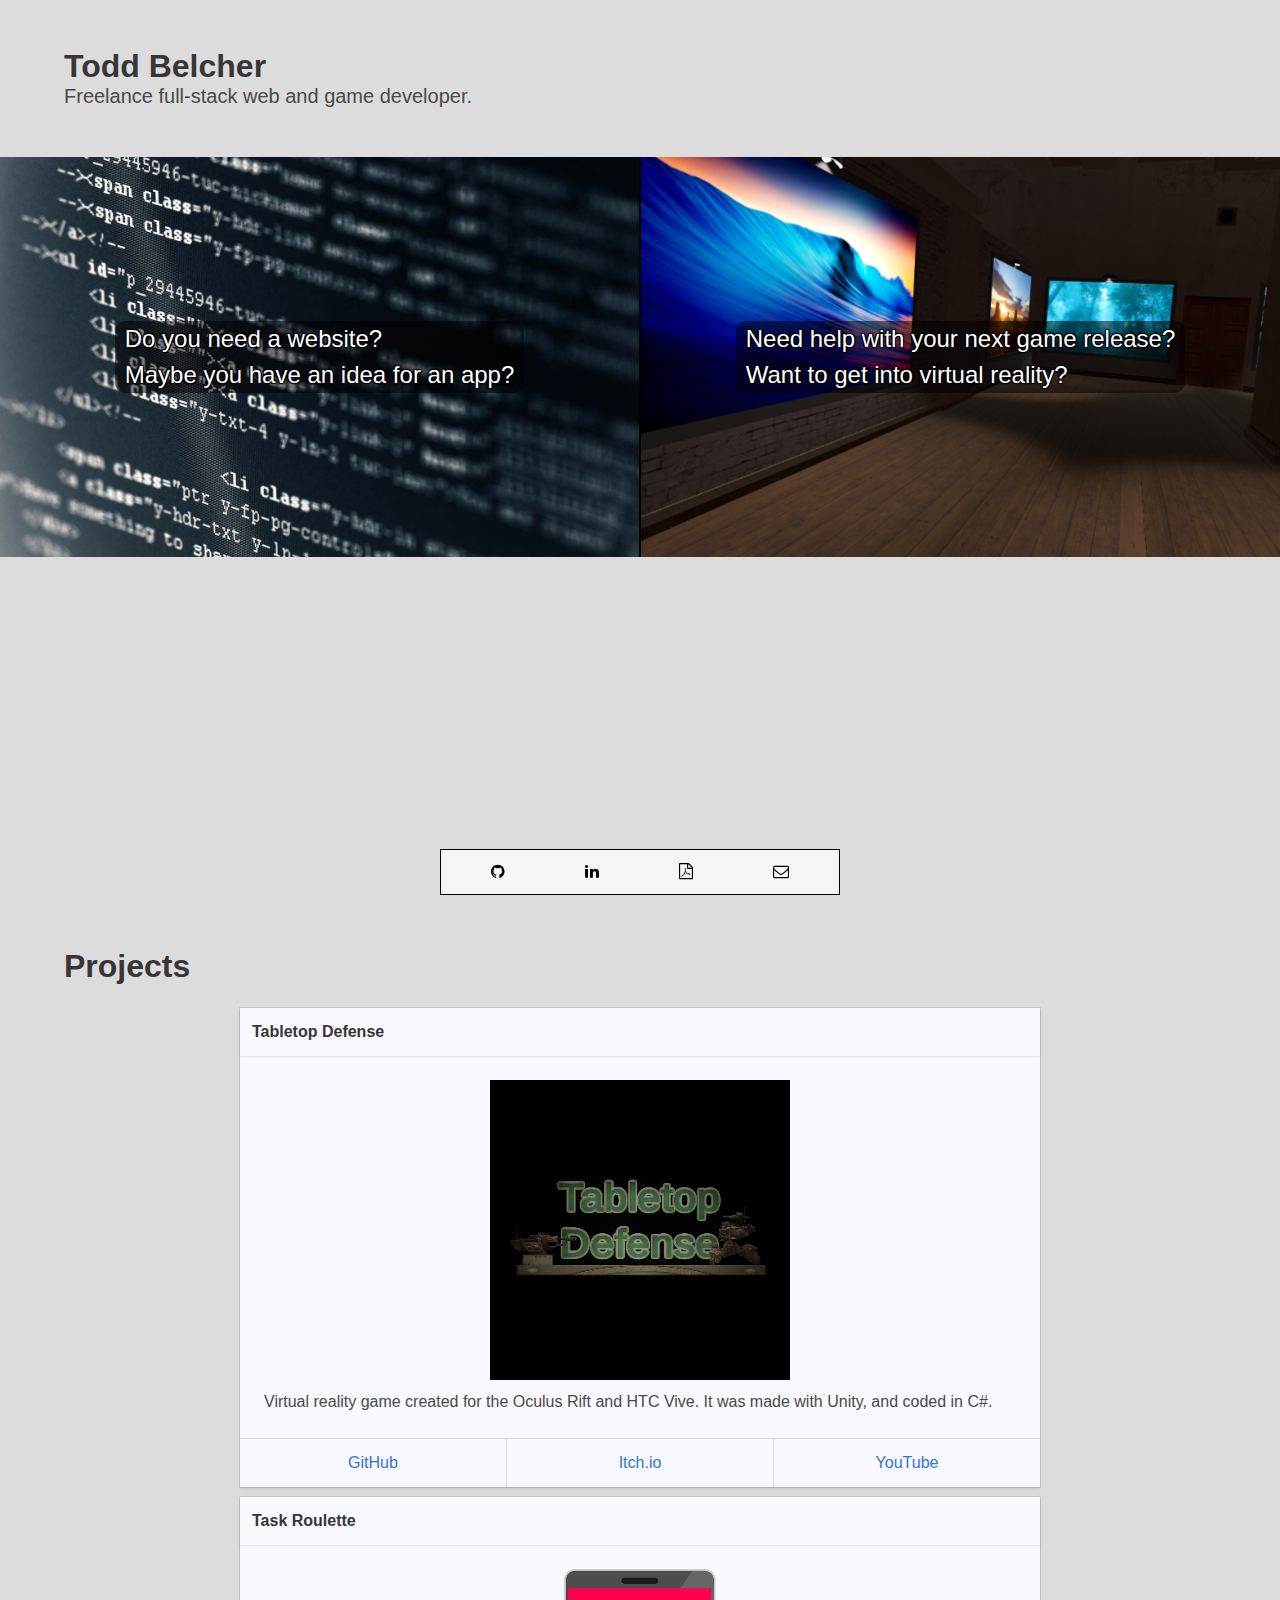
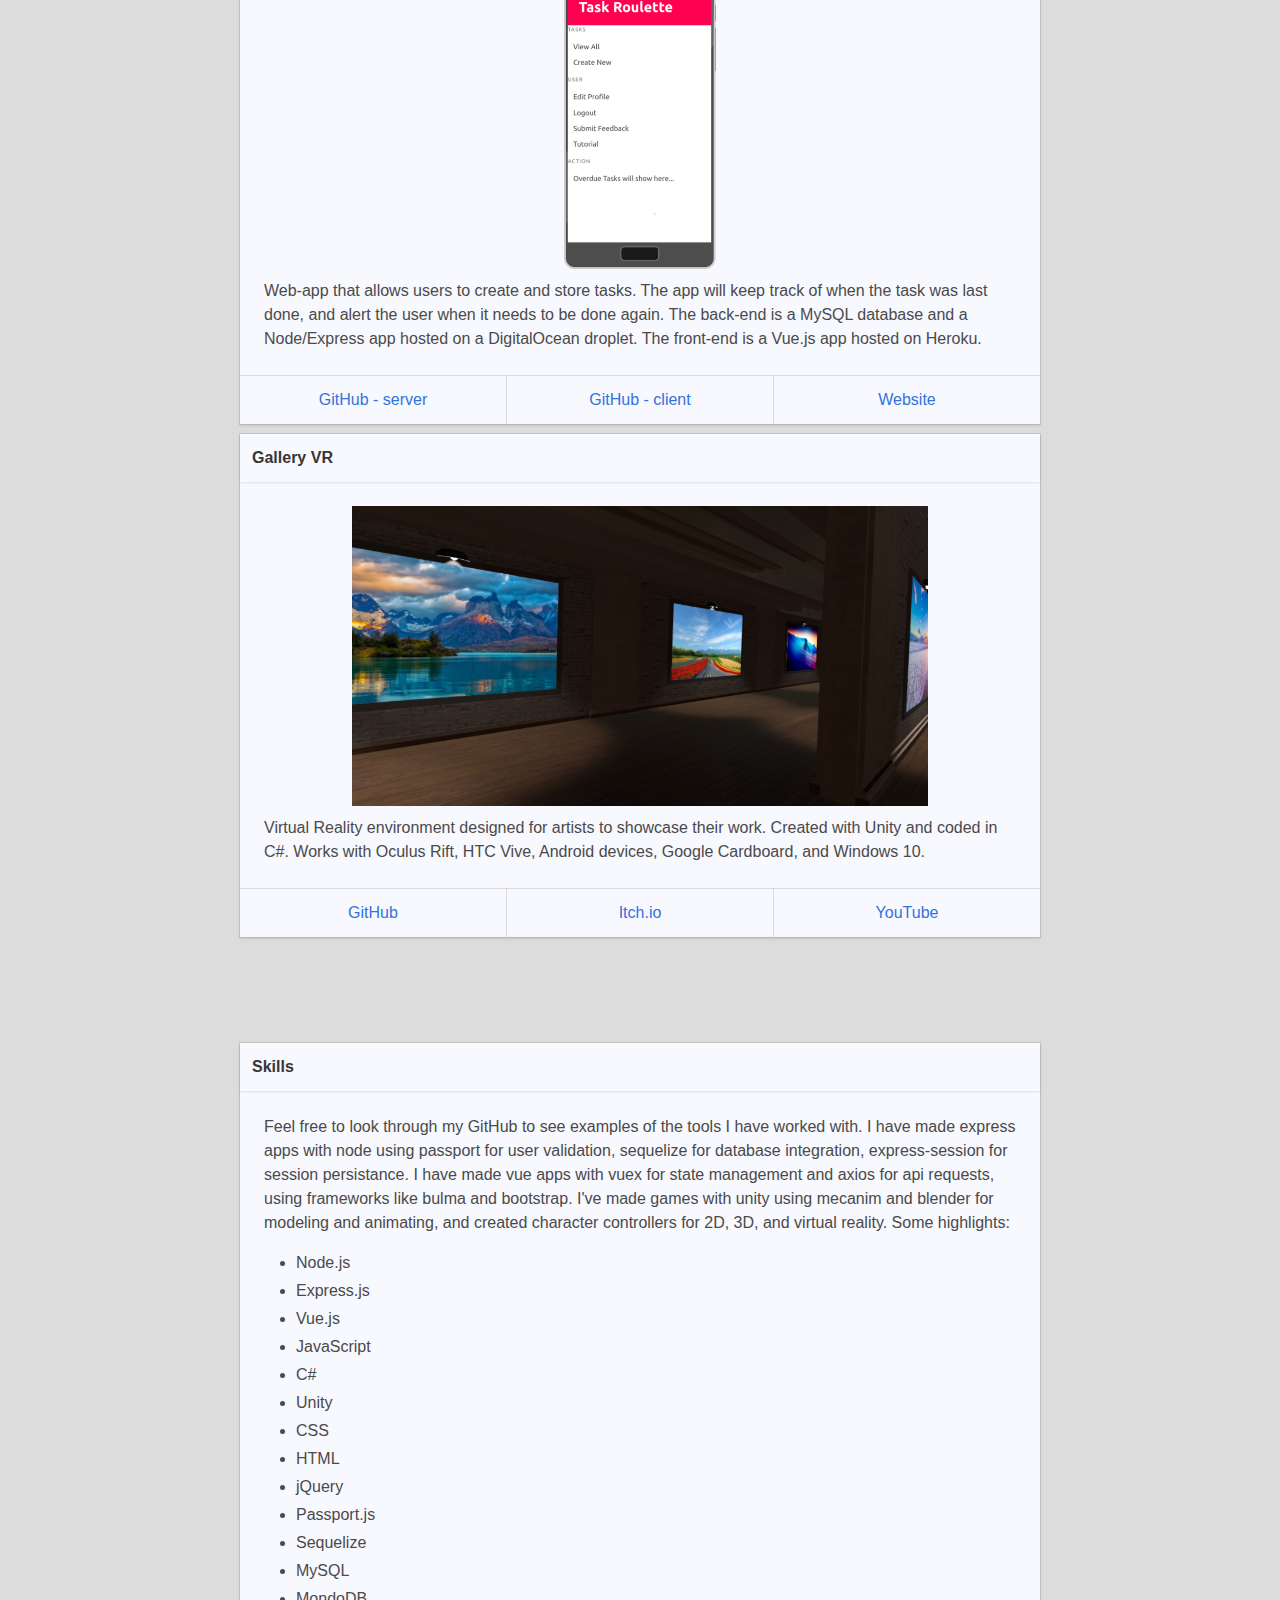
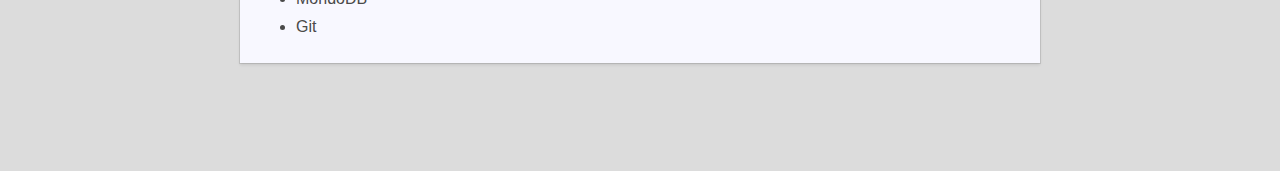
==== commit e352675b: "uploaded resume to google drive" ====
--- a/index.html
+++ b/index.html
@@ -1,155 +1,175 @@
 <!DOCTYPE html>
-<html>
+<html lang="en">
 
 <head>
   <meta charset="utf-8">
   <meta name="viewport" content="width=device-width, initial-scale=1.0">
-  <meta name="author" content="Todd Belcher">
-  <meta name="description" content="Profile Page">
   <title>Todd Belcher</title>
-  <link href="https://maxcdn.bootstrapcdn.com/font-awesome/4.7.0/css/font-awesome.min.css" rel="stylesheet" integrity="sha384-wvfXpqpZZVQGK6TAh5PVlGOfQNHSoD2xbE+QkPxCAFlNEevoEH3Sl0sibVcOQVnN" crossorigin="anonymous">
-  <link href="https://fonts.googleapis.com/css?family=Merriweather%7cDosis" rel="stylesheet">
-  <!-- <link rel="stylesheet" href="styles.css"> -->
-  <link rel='stylesheet' media='screen and (min-width: 1200px)' href='full.css'>
-  <link rel='stylesheet' media='screen and (max-width: 1199px) and (min-width: 541px)' href='middle.css'>
-  <link rel='stylesheet' media='screen and (max-width: 540px)' href='mobile.css'>
-
-
+  <link href="https://maxcdn.bootstrapcdn.com/font-awesome/4.7.0/css/font-awesome.min.css" rel="stylesheet">
+  <link rel="stylesheet" href="bulma.css">
+  <link rel="stylesheet" href="styles.css">
 </head>
 
 <body>
-  <!-- navbar -->
-  <nav>
-    <div class="containerLeft">
-      <div class="contactLink"><a href="#pageTop"><span class="fa fa-home fa-lg" title="Home"></span></a></div>
-    </div>
-    <div class="containerContact">
-      <div class="contactLink"><a href="https://github.com/toddkc" target="_blank"><span class="fa fa-github fa-lg" title="GitHub"></span></a></div>
-      <div class="contactLink"><a href="https://www.linkedin.com/in/todd-belcher" target="_blank"><span class="fa fa-linkedin-square fa-lg" title="LinkedIn"></span></a></div>
-      <div class="contactLink"><a href="https://codepen.io/toddkc/" target="_blank"><span class="fa fa-codepen fa-lg" title="CodePen"></span></a></div>
-    </div>
-    <div class="containerRight">
-      <div class="contactLink"><a href="mailto:todd@todd-belcher.com"><span class="fa fa-envelope-o fa-lg" title="Contact Me"></span></a></div>
-    </div>
-  </nav>
-
-  <!-- about me section -->
-  <div id="pageTop" class="containerInfo">
-    <div class="infoMe">
-      <h1>Todd Belcher</h1>
-      <!-- <h3>About Me</h3> -->
-      <p>I am a fullstack developer located in Kansas City, Missouri. I work primarily with Javascript and C# creating websites, database systems, and entertainment software.</p>
-      <p>As a hobby I enjoy learning and creating anything and everything related to virtual reality, using programs such as Unity 3D, Unreal Engine, and WebVR.</p>
-      <p>When I'm not programming I spend time playing guitar, piano, drums, and violin. You may also find me outside with my wife Nikki rock climbing, hiking, or biking.</p>
-    </div>
-    <div class="imgMe">
-      <img class="profilePic" src="images/todd.jpg" alt="Me, Todd Belcher">
-    </div>
-  </div>
-
-  <!-- portofolio -->
-  <div class="portfolioContainer">
-    <div class="portfolioTitle">
-      <h3>Projects I've Created</h3>
-    </div>
-    <div class="portfolioRow">
-      <div class="corners">
-        <div class="portfolioImg tdPic"><a target="_blank" href="https://harmonicminor.itch.io/tabletop-defense"></a></div>
-        <div class="portfolioText">
-          <h3>Tabletop Defense</h3>
-          <p>Virtual reality game designed for the Oculus Rift and HTC Vive.</p>
-          <p><a href="https://github.com/toddkc/Tabletop-Defense-Lite" target="_blank">Github Project</a></p>
+  <div class="page">
+    <nav>
+      <div id="contact" class="modal">
+        <div class="modal-background"></div>
+        <div class="modal-content">
+          <div class="info">
+            <a href="mailto:todd@todd-belcher.com">todd@todd-belcher.com</a>
+            <a href="tel:+1-816-590-9405">816-590-9405</a>
+          </div>
+        </div>
+        <button id="closeModal" class="modal-close is-large" aria-label="close"></button>
+      </div>
+      <div class="menu">
+        <div class="links">
+          <a title="GitHub" href="https://github.com/toddkc" target="_blank">
+            <i class="fa fa-github" aria-hidden="true"></i>
+          </a>
+          <a title="LinkedIn" href="https://www.linkedin.com/in/todd-belcher" target="_blank">
+            <i class="fa fa-linkedin" aria-hidden="true"></i>
+          </a>
+          <a title="Resume" href="https://drive.google.com/open?id=19XpaxPfZ1ZC2oGs_YsBf8PU4ZZ42J5y8" target="_blank">
+            <i class="fa fa-file-pdf-o" aria-hidden="true"></i>
+          </a>
+          <a title="Contact Me" id="openContact">
+            <i class="fa fa-envelope-o" aria-hidden="true"></i>
+          </a>
         </div>
       </div>
-      <div class="corners">
-        <div class="portfolioImg galleryPic"><a target="_blank" href="https://harmonicminor.itch.io/gallery-vr"></a></div>
-        <div class="portfolioText">
-          <h3>Gallery</h3>
-          <p>Oculus Rift and HTC Vive environment to create and host virtual reality art shows.</p>
-          <p><a href="https://github.com/toddkc/GalleryVR" target="_blank">Github Project</a></p>
+    </nav>
+    <div class="landing">
+      <section class="hero">
+        <div class="hero-body">
+          <div class="container">
+            <h1 class="title">
+              Todd Belcher
+            </h1>
+            <h3 class="subtitle">
+              Freelance full-stack web and game developer.
+            </h3>
+          </div>
+        </div>
+      </section>
+      <section class="call">
+        <div class="web code">
+          <div class="callTextDiv">
+            <p class="callText">Do you need a website?</p>
+            <p class="callText">Maybe you have an idea for an app?</p>
+          </div>
+        </div>
+        <div class="game gallery">
+          <div class="callTextDiv">
+            <p class="callText">Need help with your next game release?</p>
+            <p class="callText">Want to get into virtual reality?</p>
+          </div>
+        </div>
+      </section>
+    </div>
+    <section class="section">
+      <div class="container">
+        <h1 class="title">Projects</h1>
+        <div class="card">
+          <header class="card-header">
+            <p class="card-header-title">
+              Tabletop Defense
+            </p>
+          </header>
+          <div class="card-content">
+            <div class="content">
+              <div class="card-image">
+                <img src="./assets/tabletop.png" alt="tabletop defense logo">
+              </div>
+              Virtual reality game created for the Oculus Rift and HTC Vive. It was made with Unity, and coded in C#.
+            </div>
+          </div>
+          <footer class="card-footer">
+            <a href="https://github.com/toddkc/Tabletop-Defense-Lite" target="_blank" class="card-footer-item">GitHub</a>
+            <a href="https://harmonicminor.itch.io/tabletop-defense" target="_blank" class="card-footer-item">Itch.io</a>
+            <a href="https://youtu.be/Uaqox-ExtqM" target="_blank" class="card-footer-item">YouTube</a>
+          </footer>
+        </div>
+        <div class="card">
+          <header class="card-header">
+            <p class="card-header-title">
+              Task Roulette
+            </p>
+          </header>
+          <div class="card-content">
+            <div class="content">
+              <div class="card-image">
+                <img src="./assets/app.png" alt="task roulette screenshot">
+              </div>
+              Web-app that allows users to create and store tasks. The app will keep track of when the task was last done, and alert the user when it needs to be done again. The back-end is a MySQL database and a Node/Express app hosted on a DigitalOcean droplet. The
+              front-end is a Vue.js app hosted on Heroku.
+            </div>
+          </div>
+          <footer class="card-footer">
+            <a href="https://github.com/toddkc/taskroulette-server" target="_blank" class="card-footer-item">GitHub - server</a>
+            <a href="https://github.com/toddkc/taskroulette-heroku" target="_blank" class="card-footer-item">GitHub - client</a>
+            <a href="https://taskroulette.herokuapp.com" target="_blank" class="card-footer-item">Website</a>
+          </footer>
+        </div>
+        <div class="card">
+          <header class="card-header">
+            <p class="card-header-title">
+              Gallery VR
+            </p>
+          </header>
+          <div class="card-content">
+            <div class="content">
+              <div class="card-image">
+                <img src="./assets/gallery2.png" alt="gallery screenshot">
+              </div>
+              Virtual Reality environment designed for artists to showcase their work. Created with Unity and coded in C#. Works with Oculus Rift, HTC Vive, Android devices, Google Cardboard, and Windows 10.
+            </div>
+          </div>
+          <footer class="card-footer">
+            <a href="https://github.com/toddkc/GalleryVR" target="_blank" class="card-footer-item">GitHub</a>
+            <a href="https://harmonicminor.itch.io/gallery-vr" target="_blank" class="card-footer-item">Itch.io</a>
+            <a href="https://youtu.be/vOoMcONrTHY" target="_blank" class="card-footer-item">YouTube</a>
+          </footer>
         </div>
       </div>
-    </div>
-    <div class="portfolioRow">
-      <div class="corners">
-        <div class="portfolioImg moviePic"><a target="_blank" href="https://github.com/toddkc/Movielist"></a></div>
-        <div class="portfolioText">
-          <h3>Movielist</h3>
-          <p>Create, edit, and save basic info about movies. Uses mongoDB, express, vue, and node. Also has pug endpoints for use without vue app.</p>
-          <p><a href="https://github.com/toddkc/Movielist" target="_blank">Github Project</a></p>
+    </section>
+    <section class="section">
+      <div class="container">
+        <div class="card">
+          <header class="card-header">
+            <p class="card-header-title">
+              Skills
+            </p>
+          </header>
+          <div class="card-content">
+            <div class="content">
+              Feel free to look through my GitHub to see examples of the tools I have worked with. I have made express apps with node using passport for user validation, sequelize for database integration, express-session for session persistance. I have made vue apps
+              with vuex for state management and axios for api requests, using frameworks like bulma and bootstrap. I've made games with unity using mecanim and blender for modeling and animating, and created character controllers for 2D, 3D, and virtual
+              reality. Some highlights:
+              <ul>
+                <li>Node.js</li>
+                <li>Express.js</li>
+                <li>Vue.js</li>
+                <li>JavaScript</li>
+                <li>C#</li>
+                <li>Unity</li>
+                <li>CSS</li>
+                <li>HTML</li>
+                <li>jQuery</li>
+                <li>Passport.js</li>
+                <li>Sequelize</li>
+                <li>MySQL</li>
+                <li>MondoDB</li>
+                <li>Git</li>
+              </ul>
+            </div>
+          </div>
         </div>
       </div>
-    </div>
-    <div class="portfolioRow">
-      <div class="corners">
-        <div class="portfolioImg velcroPic"><a target="_blank" href="velcro/index.html"></a></div>
-        <div class="portfolioText">
-          <h3>Velcro.css</h3>
-          <p>Basic css library to quickly do some styling and layout.</p>
-          <p><a href="https://github.com/toddkc/velcro.css" target="_blank">Github Project</a></p>
-        </div>
-      </div>
-      <div class="corners">
-        <div class="portfolioImg foodPic"><a target="_blank" href="food_finder/index.html"></a></div>
-        <div class="portfolioText">
-          <h3>Food Finder</h3>
-          <p>Nutrition database. Create and save recipes.</p>
-          <p><a href="https://github.com/toddkc/FoodFinder" target="_blank">Github Project</a></p>
-        </div>
-      </div>
-    </div>
+    </section>
   </div>
-
-  <!-- tools -->
-  <div class="toolkitContainer">
-    <div class="toolkitTitle">
-      <h3>Technologies I Use</h3>
-    </div>
-    <div class="toolkitRow">
-      <div class="toolkitItem">
-        <img class="toolkitImg" src="images/mongo.png" alt="">
-      </div>
-      <div class="toolkitItem">
-        <img class="toolkitImg" src="images/express.png" alt="">
-      </div>
-      <div class="toolkitItem">
-        <img class="toolkitImg" src="images/vue.png" alt="">
-      </div>
-      <div class="toolkitItem">
-        <img class="toolkitImg" src="images/node.png" alt="">
-      </div>
-    </div>
-    <div class="toolkitRow">
-      <div class="toolkitItem">
-        <img class="toolkitImg" src="images/html.png" alt="">
-      </div>
-      <div class="toolkitItem">
-        <img class="toolkitImg" src="images/css.png" alt="">
-      </div>
-      <div class="toolkitItem">
-        <img class="toolkitImg" src="images/js.png" alt="">
-      </div>
-    </div>
-    <div class="toolkitRow">
-      <div class="toolkitItem">
-        <img class="toolkitImg" src="images/bootstrap-4.svg" alt="">
-      </div>
-      <div class="toolkitItem">
-        <img class="toolkitImg" src="images/csharp.svg" alt="">
-      </div>
-      <div class="toolkitItem">
-        <img class="toolkitImg" src="images/git.jpeg" alt="">
-      </div>
-      <div class="toolkitItem">
-        <img class="toolkitImg" src="images/unity.jpg" alt="">
-      </div>
-    </div>
-  </div>
-
-  <footer>
-    <p class="copyright"><a href="mailto:todd@todd-belcher.com">Todd Belcher</a><span class="fa fa-copyright"></span> 2017</p>
-    <p class="location"><a target="_blank" href="https://en.wikipedia.org/wiki/Kansas_City,_Missouri">Kansas City</a></p>
-  </footer>
+  <script src="modal.js"></script>
 </body>
 
 </html>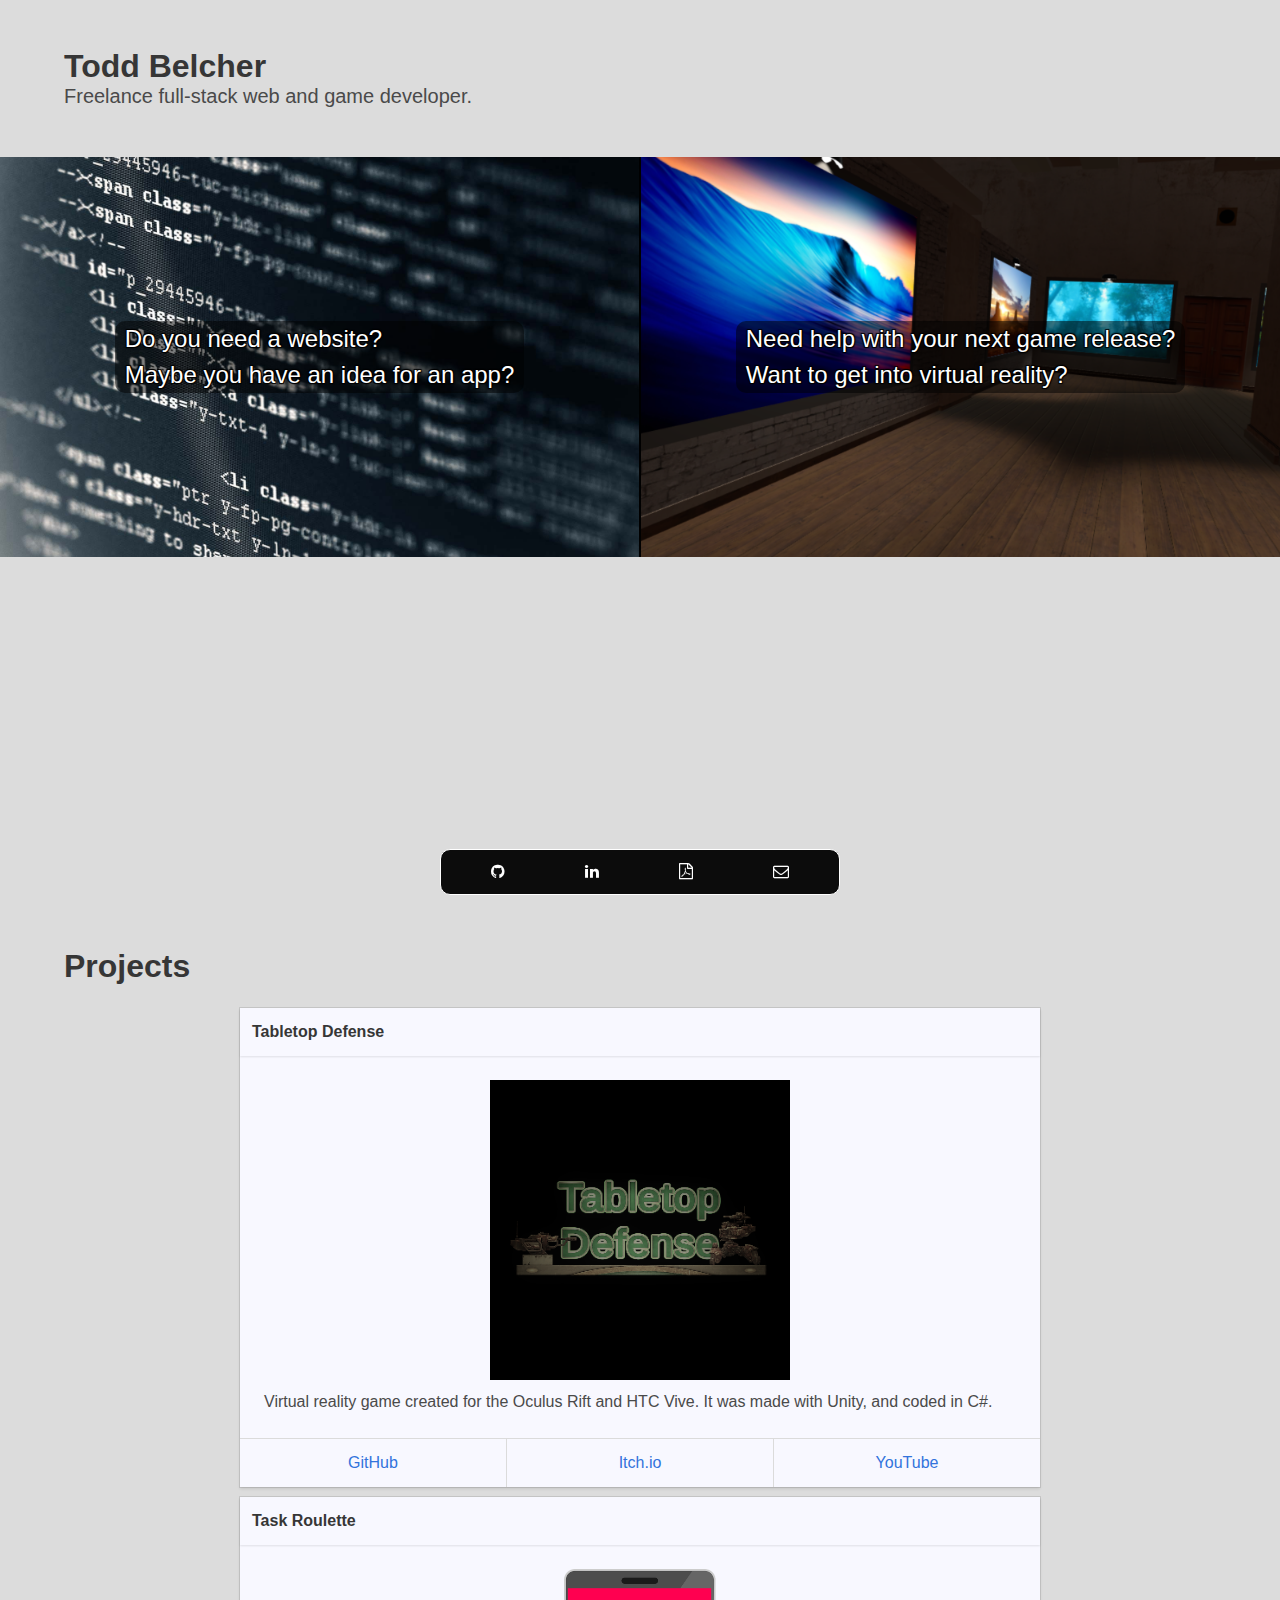
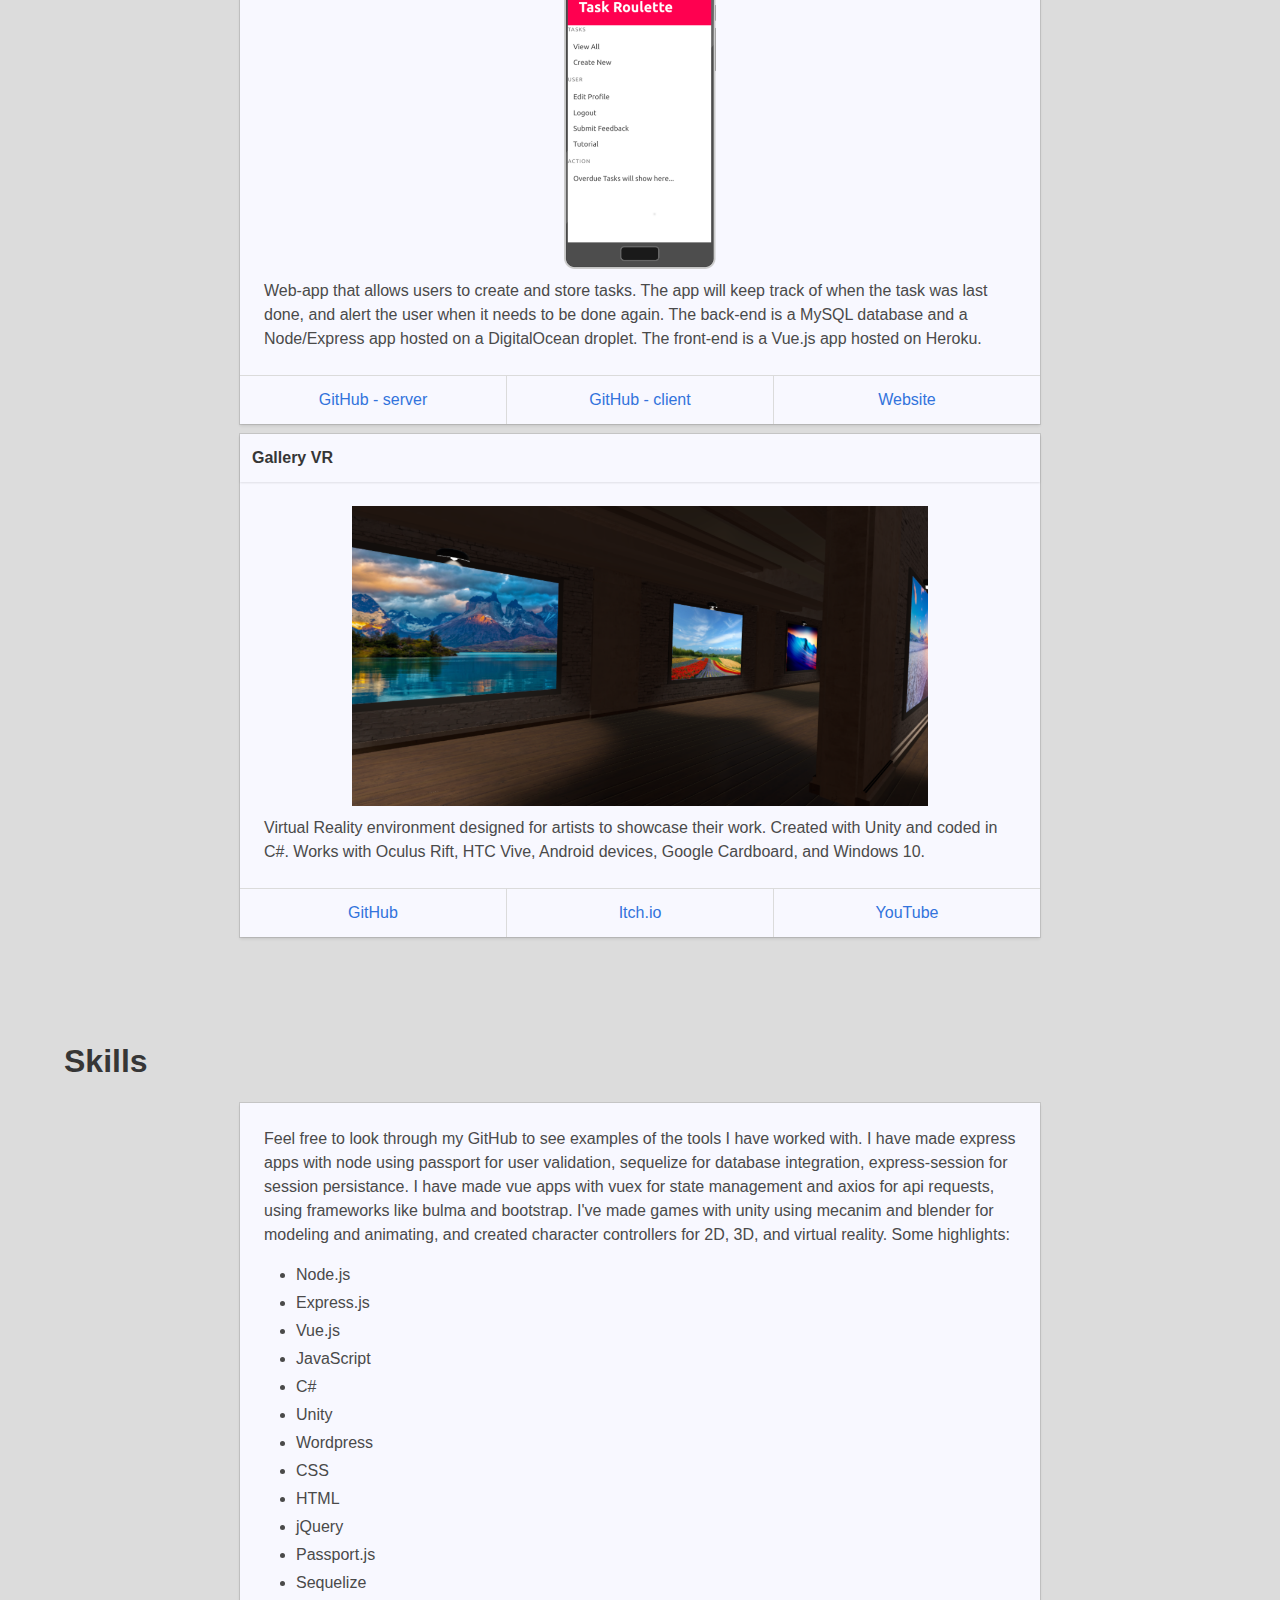
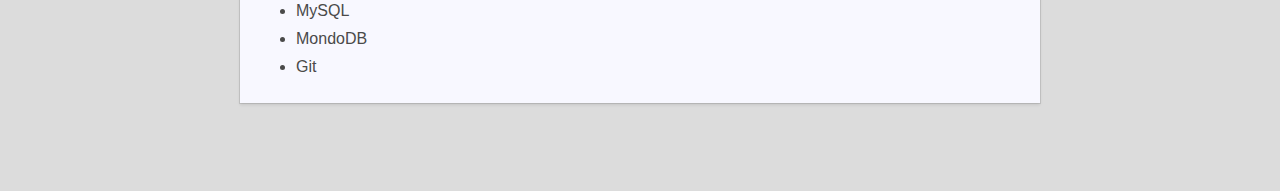
==== commit ead7d983: "Update index.html" ====
--- a/index.html
+++ b/index.html
@@ -31,7 +31,7 @@
           <a title="LinkedIn" href="https://www.linkedin.com/in/todd-belcher" target="_blank">
             <i class="fa fa-linkedin" aria-hidden="true"></i>
           </a>
-          <a title="Resume" href="https://drive.google.com/open?id=19XpaxPfZ1ZC2oGs_YsBf8PU4ZZ42J5y8" target="_blank">
+          <a title="Resume" href="https://drive.google.com/open?id=1LhrAu4EeJjk_Eyd6rVOadOvbpXbkn05f" target="_blank">
             <i class="fa fa-file-pdf-o" aria-hidden="true"></i>
           </a>
           <a title="Contact Me" id="openContact">
@@ -136,12 +136,13 @@
     </section>
     <section class="section">
       <div class="container">
+        <h1 class="title">Skills</h1>
         <div class="card">
-          <header class="card-header">
+          <!-- <header class="card-header">
             <p class="card-header-title">
               Skills
             </p>
-          </header>
+          </header> -->
           <div class="card-content">
             <div class="content">
               Feel free to look through my GitHub to see examples of the tools I have worked with. I have made express apps with node using passport for user validation, sequelize for database integration, express-session for session persistance. I have made vue apps
@@ -154,6 +155,7 @@
                 <li>JavaScript</li>
                 <li>C#</li>
                 <li>Unity</li>
+                <li>Wordpress</li>
                 <li>CSS</li>
                 <li>HTML</li>
                 <li>jQuery</li>
@@ -172,4 +174,4 @@
   <script src="modal.js"></script>
 </body>
 
-</html>+</html>
--- a/styles.css
+++ b/styles.css
@@ -3,7 +3,7 @@
 }
 
 .page {
-  margin-bottom: 50px;
+  margin-bottom: 30px;
 }
 
 .menu {
@@ -14,31 +14,34 @@
 }
 
 .links {
-  background-color: rgba(255, 255, 255, 0.7);
+  background-color: rgba(0, 0, 0, 0.95);
   padding: 10px;
   margin: auto;
   max-width: 400px;
   display: flex;
   align-items: center;
   justify-content: space-around;
-  border: 1px solid black;
+  border-radius: 10px;
+  border: 1px solid white;
   margin-bottom: 5px;
 }
 
 .links a {
-  color: black;
+  color: white;
 }
 
 .info {
-  background-color: white;
-  padding: 20px;
+  background-color: ivory;
+  padding: 20px 0;
   border-radius: 10px;
 }
 
 .info a {
   display: block;
   text-align: center;
-  padding: 10px;
+  padding: 10px 0;
+  color: #4a4a4a;
+  text-decoration: underline;
 }
 
 .landing {
@@ -135,4 +138,21 @@
   .call {
     flex-direction: row;
   }
+}
+
+@media screen and (max-width: 480px) {
+  .hero h3 {
+    font-size: 0.9rem;
+  }
+  .callText {
+    font-size: 1.2rem;
+  }
+  .card {
+    width: 100%;
+  }
+  .links {
+    border-radius: 0;
+    width: 100%;
+    margin-bottom: 0;
+  }
 }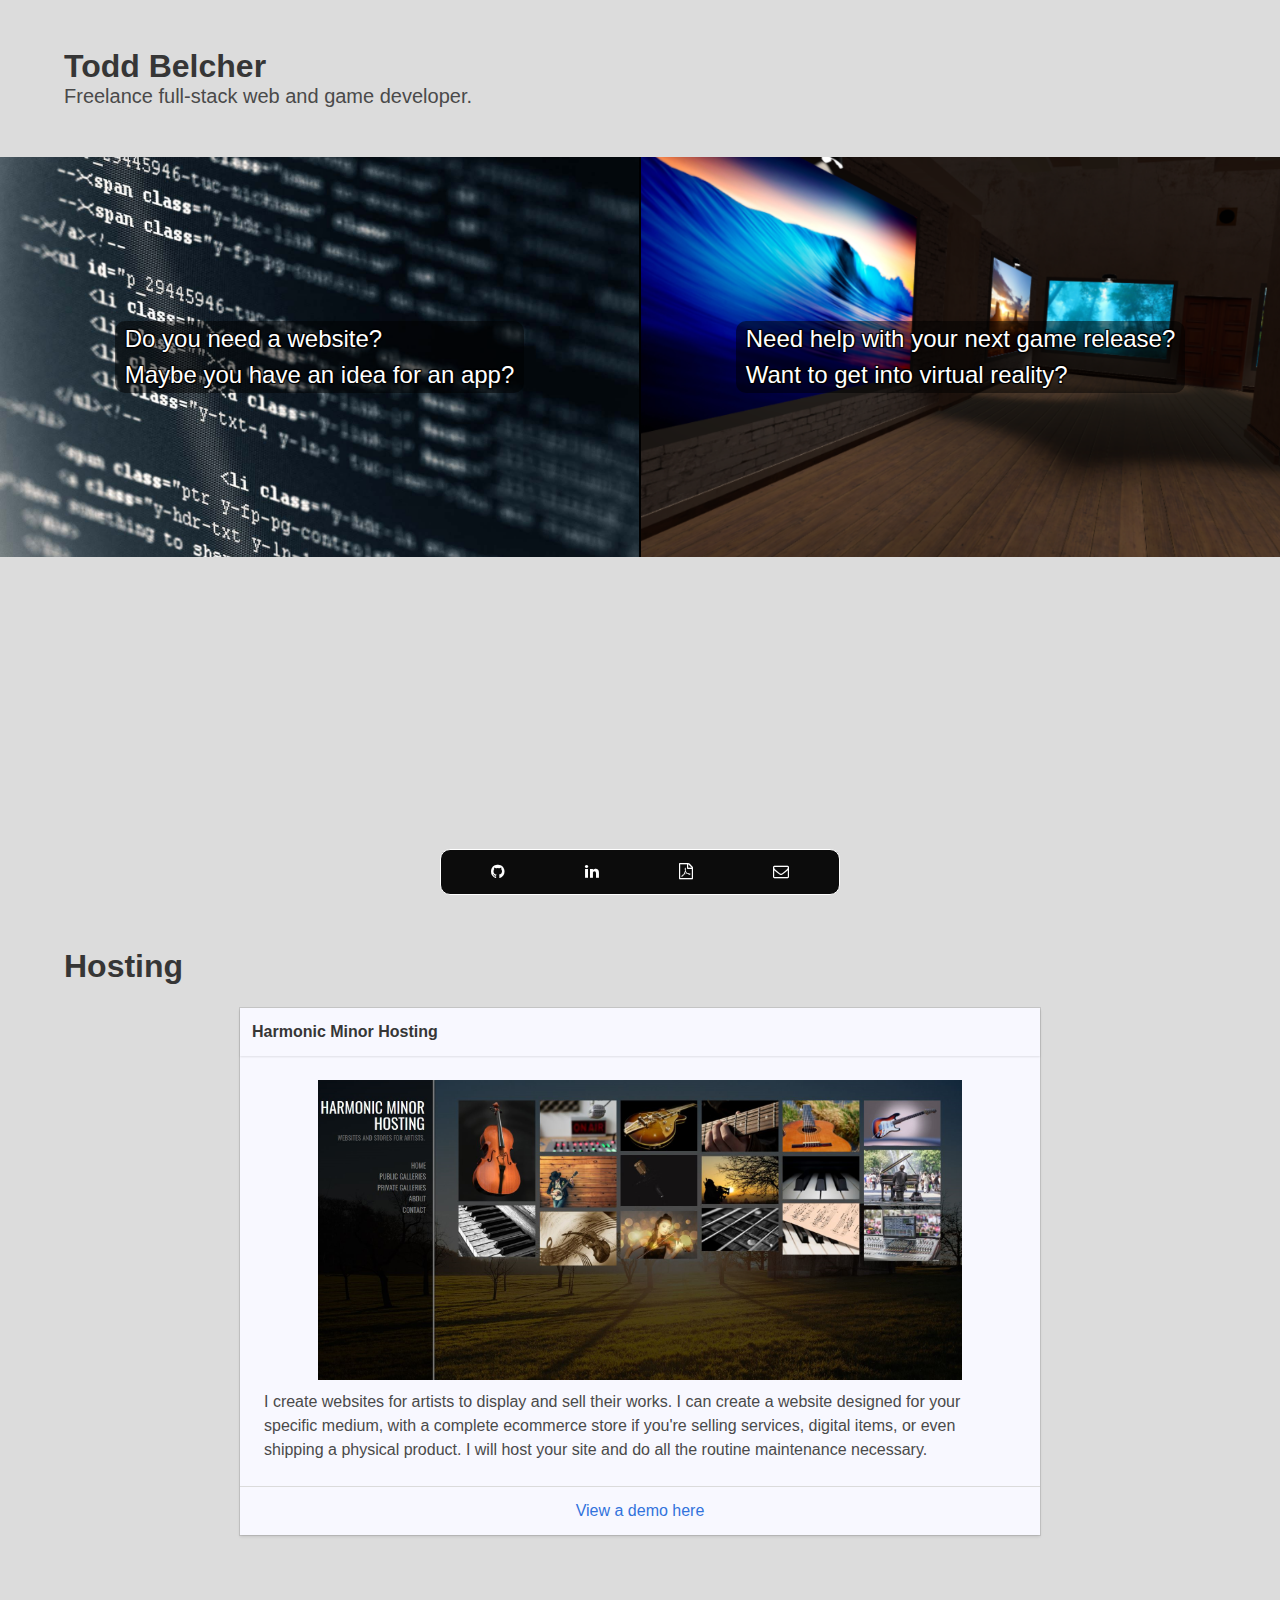
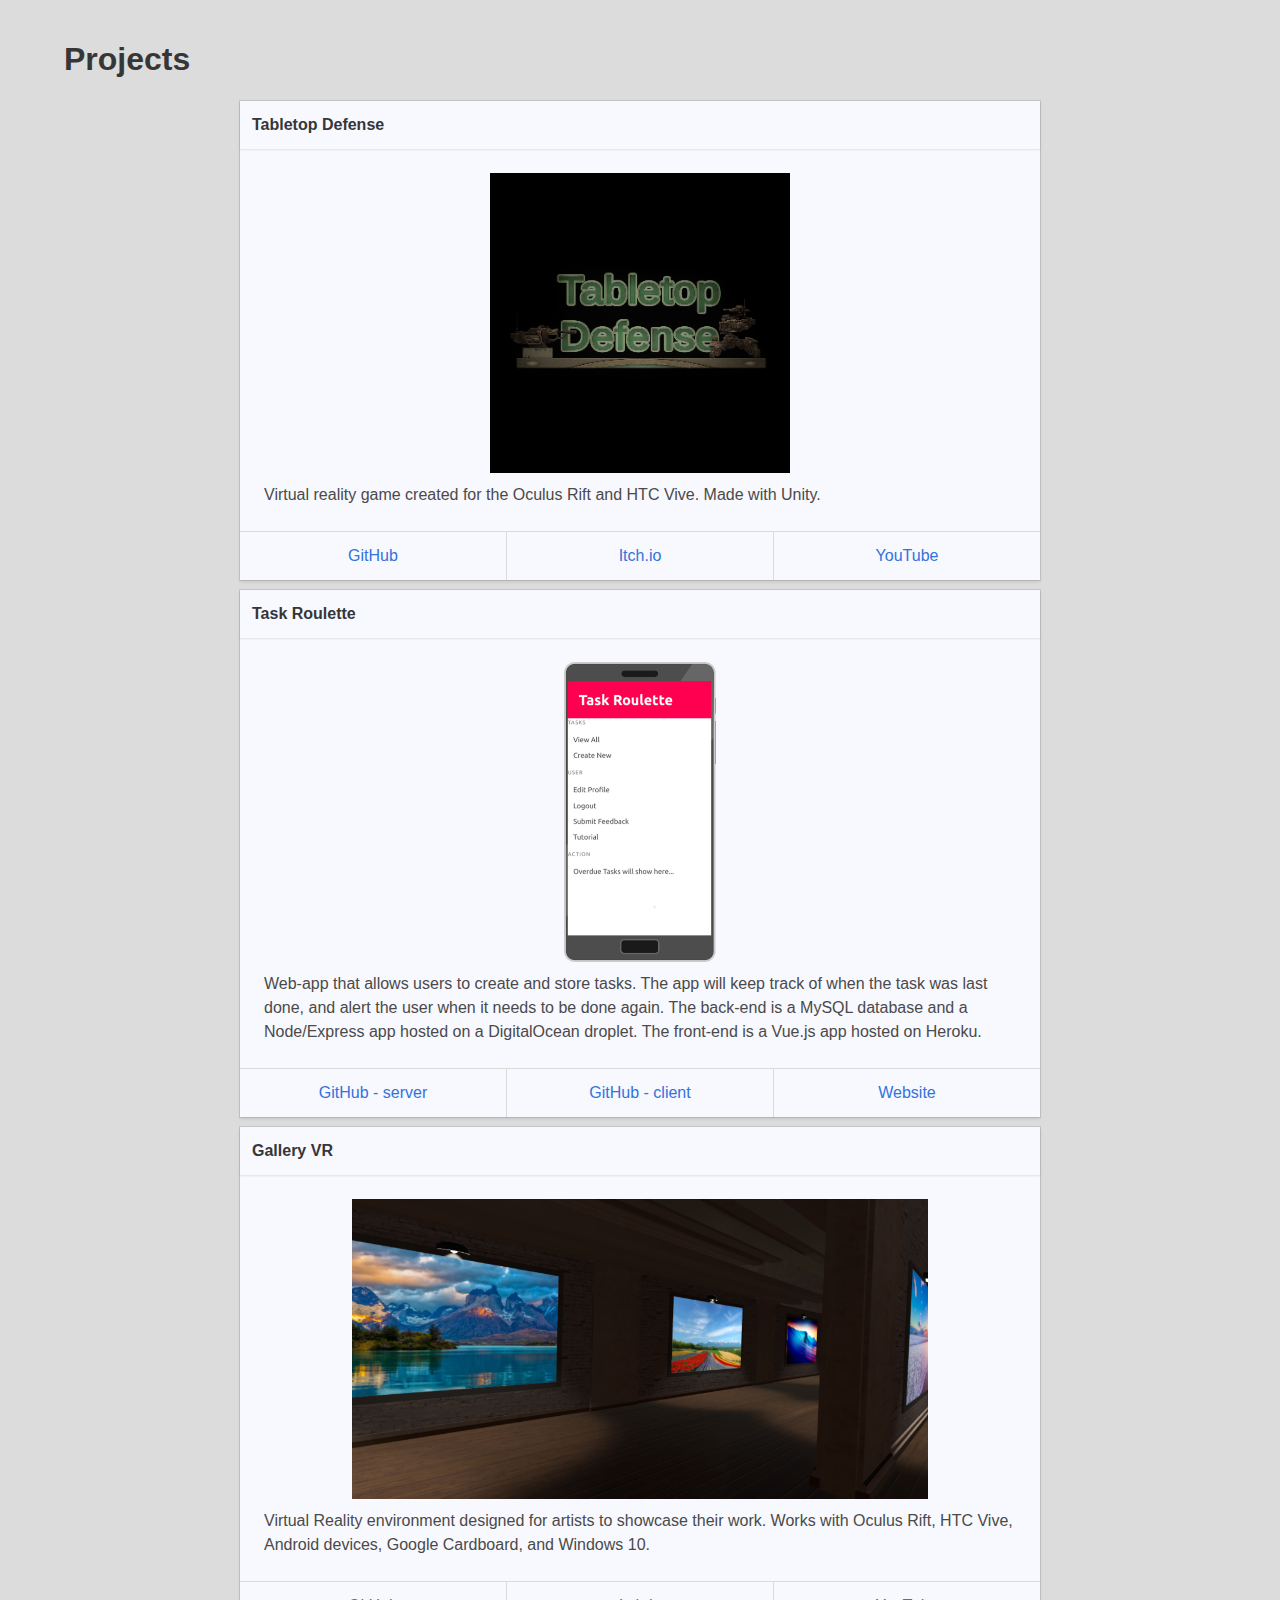
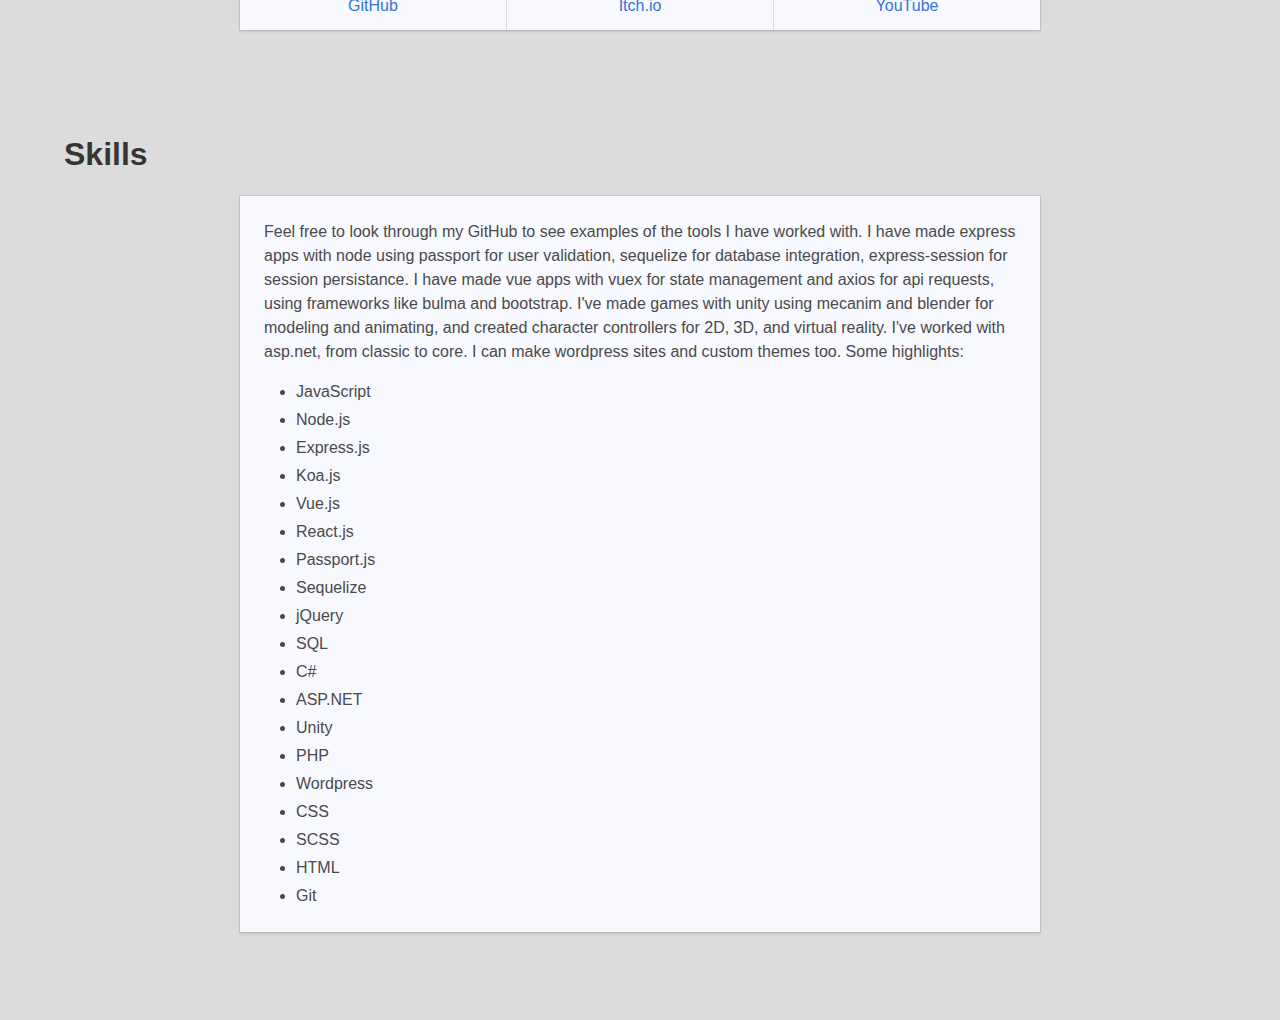
==== commit fe476d51: "changed photo format" ====
--- a/index.html
+++ b/index.html
@@ -31,7 +31,7 @@
           <a title="LinkedIn" href="https://www.linkedin.com/in/todd-belcher" target="_blank">
             <i class="fa fa-linkedin" aria-hidden="true"></i>
           </a>
-          <a title="Resume" href="https://drive.google.com/open?id=1LhrAu4EeJjk_Eyd6rVOadOvbpXbkn05f" target="_blank">
+          <a title="Resume" href="https://drive.google.com/open?id=10Dj8HyIcF1TdicjS3UcK5qbzobbY9S-k" target="_blank">
             <i class="fa fa-file-pdf-o" aria-hidden="true"></i>
           </a>
           <a title="Contact Me" id="openContact">
@@ -70,6 +70,29 @@
     </div>
     <section class="section">
       <div class="container">
+        <h1 class="title">Hosting</h1>
+        <div class="card">
+          <header class="card-header">
+            <p class="card-header-title">
+              Harmonic Minor Hosting
+            </p>
+          </header>
+          <div class="card-content">
+            <div class="content">
+              <div class="card-image">
+                <img src="./assets/hmhosting.png" alt="harmonic minor hosting page">
+              </div>
+              <p>I create websites for artists to display and sell their works.  I can create a website designed for your specific medium, with a complete ecommerce store if you're selling services, digital items, or even shipping a physical product.  I will host your site and do all the routine maintenance necessary.</p>
+            </div>
+          </div>
+          <footer class="card-footer">
+            <a href="http://hmhosting.net" target="_blank" class="card-footer-item">View a demo here</a>
+          </footer>
+        </div>
+      </div>
+    </section>
+    <section class="section">
+      <div class="container">
         <h1 class="title">Projects</h1>
         <div class="card">
           <header class="card-header">
@@ -82,7 +105,7 @@
               <div class="card-image">
                 <img src="./assets/tabletop.png" alt="tabletop defense logo">
               </div>
-              Virtual reality game created for the Oculus Rift and HTC Vive. It was made with Unity, and coded in C#.
+              <p>Virtual reality game created for the Oculus Rift and HTC Vive. Made with Unity.</p>
             </div>
           </div>
           <footer class="card-footer">
@@ -102,8 +125,8 @@
               <div class="card-image">
                 <img src="./assets/app.png" alt="task roulette screenshot">
               </div>
-              Web-app that allows users to create and store tasks. The app will keep track of when the task was last done, and alert the user when it needs to be done again. The back-end is a MySQL database and a Node/Express app hosted on a DigitalOcean droplet. The
-              front-end is a Vue.js app hosted on Heroku.
+              <p>Web-app that allows users to create and store tasks. The app will keep track of when the task was last done, and alert the user when it needs to be done again. The back-end is a MySQL database and a Node/Express app hosted on a DigitalOcean droplet. The
+              front-end is a Vue.js app hosted on Heroku.</p>
             </div>
           </div>
           <footer class="card-footer">
@@ -123,7 +146,7 @@
               <div class="card-image">
                 <img src="./assets/gallery2.png" alt="gallery screenshot">
               </div>
-              Virtual Reality environment designed for artists to showcase their work. Created with Unity and coded in C#. Works with Oculus Rift, HTC Vive, Android devices, Google Cardboard, and Windows 10.
+              <p>Virtual Reality environment designed for artists to showcase their work.  Works with Oculus Rift, HTC Vive, Android devices, Google Cardboard, and Windows 10.</p>
             </div>
           </div>
           <footer class="card-footer">
@@ -147,22 +170,26 @@
             <div class="content">
               Feel free to look through my GitHub to see examples of the tools I have worked with. I have made express apps with node using passport for user validation, sequelize for database integration, express-session for session persistance. I have made vue apps
               with vuex for state management and axios for api requests, using frameworks like bulma and bootstrap. I've made games with unity using mecanim and blender for modeling and animating, and created character controllers for 2D, 3D, and virtual
-              reality. Some highlights:
+              reality. I've worked with asp.net, from classic to core.  I can make wordpress sites and custom themes too.  Some highlights:
               <ul>
+                <li>JavaScript</li>
                 <li>Node.js</li>
                 <li>Express.js</li>
+                <li>Koa.js</li>
                 <li>Vue.js</li>
-                <li>JavaScript</li>
+                <li>React.js</li>
+                <li>Passport.js</li>
+                <li>Sequelize</li>
+                <li>jQuery</li>
+                <li>SQL</li>
                 <li>C#</li>
+                <li>ASP.NET</li>
                 <li>Unity</li>
+                <li>PHP</li>
                 <li>Wordpress</li>
                 <li>CSS</li>
+                <li>SCSS</li>
                 <li>HTML</li>
-                <li>jQuery</li>
-                <li>Passport.js</li>
-                <li>Sequelize</li>
-                <li>MySQL</li>
-                <li>MondoDB</li>
                 <li>Git</li>
               </ul>
             </div>
